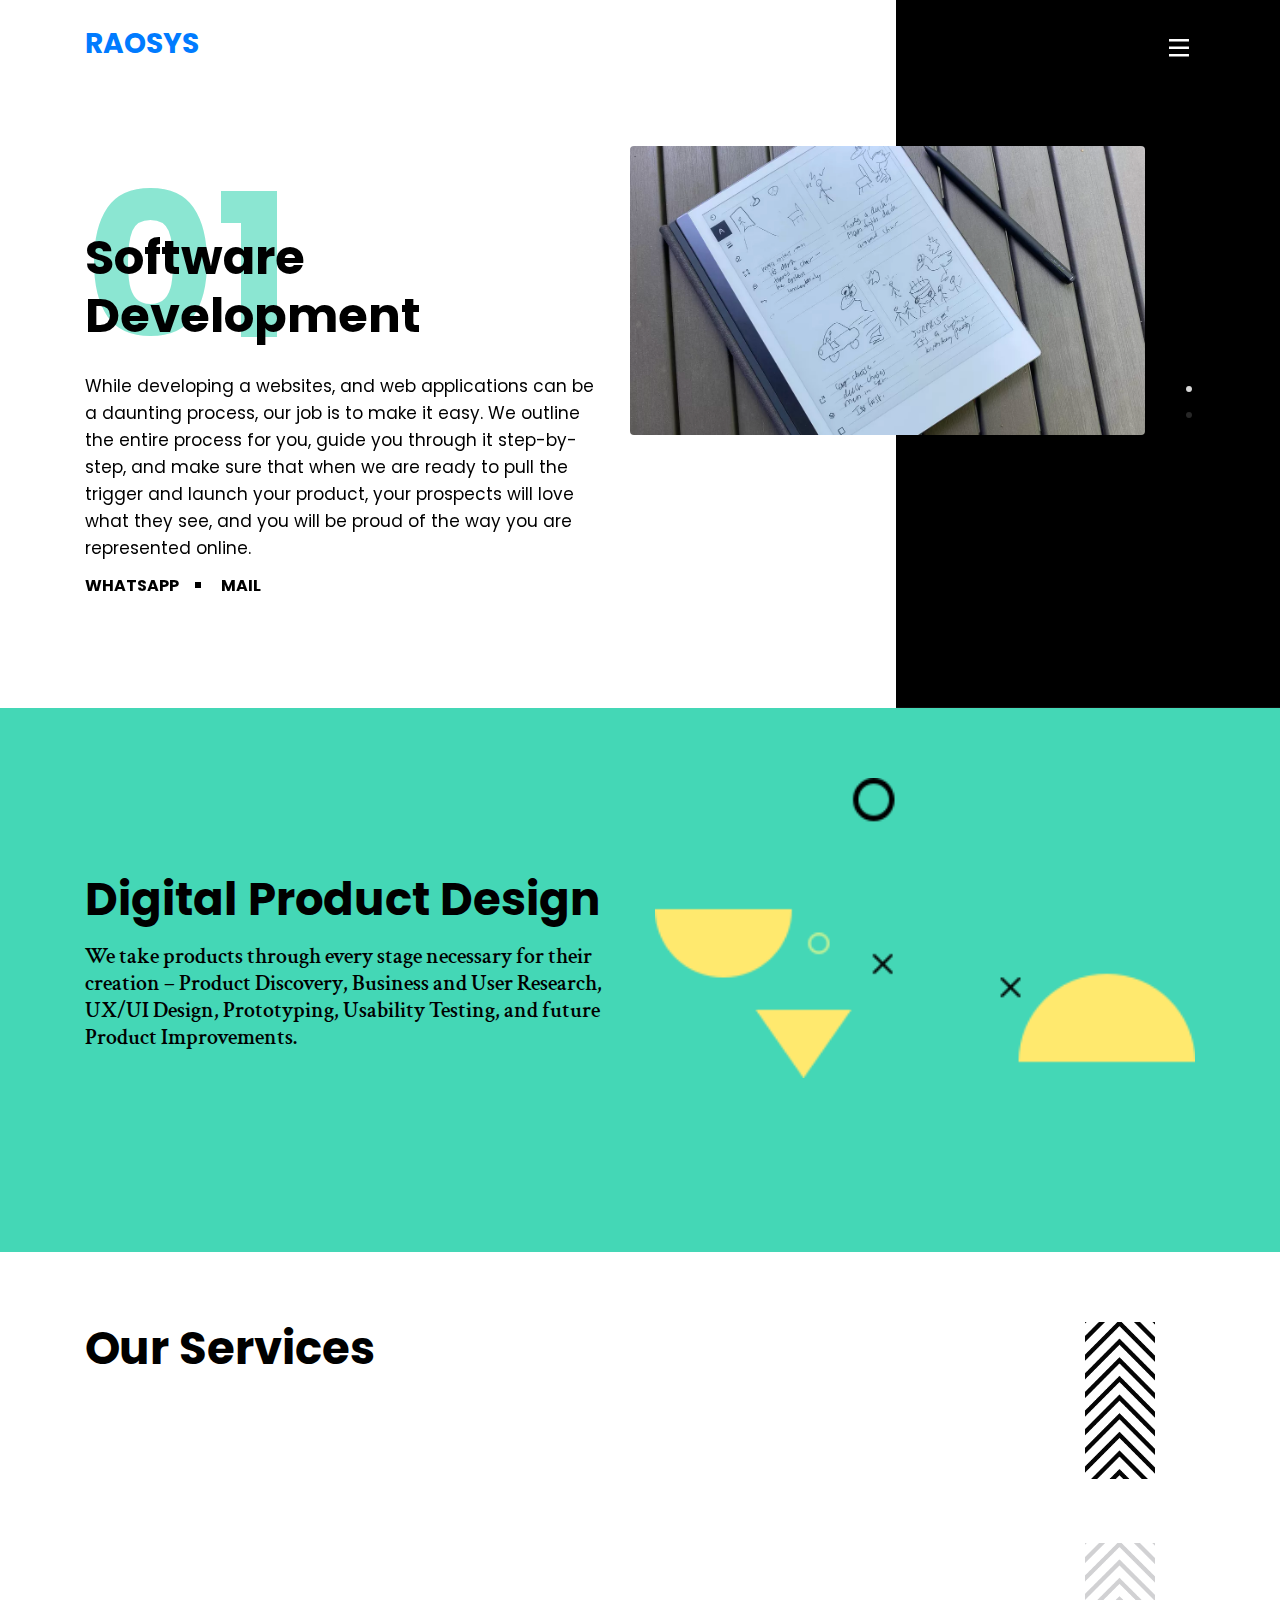
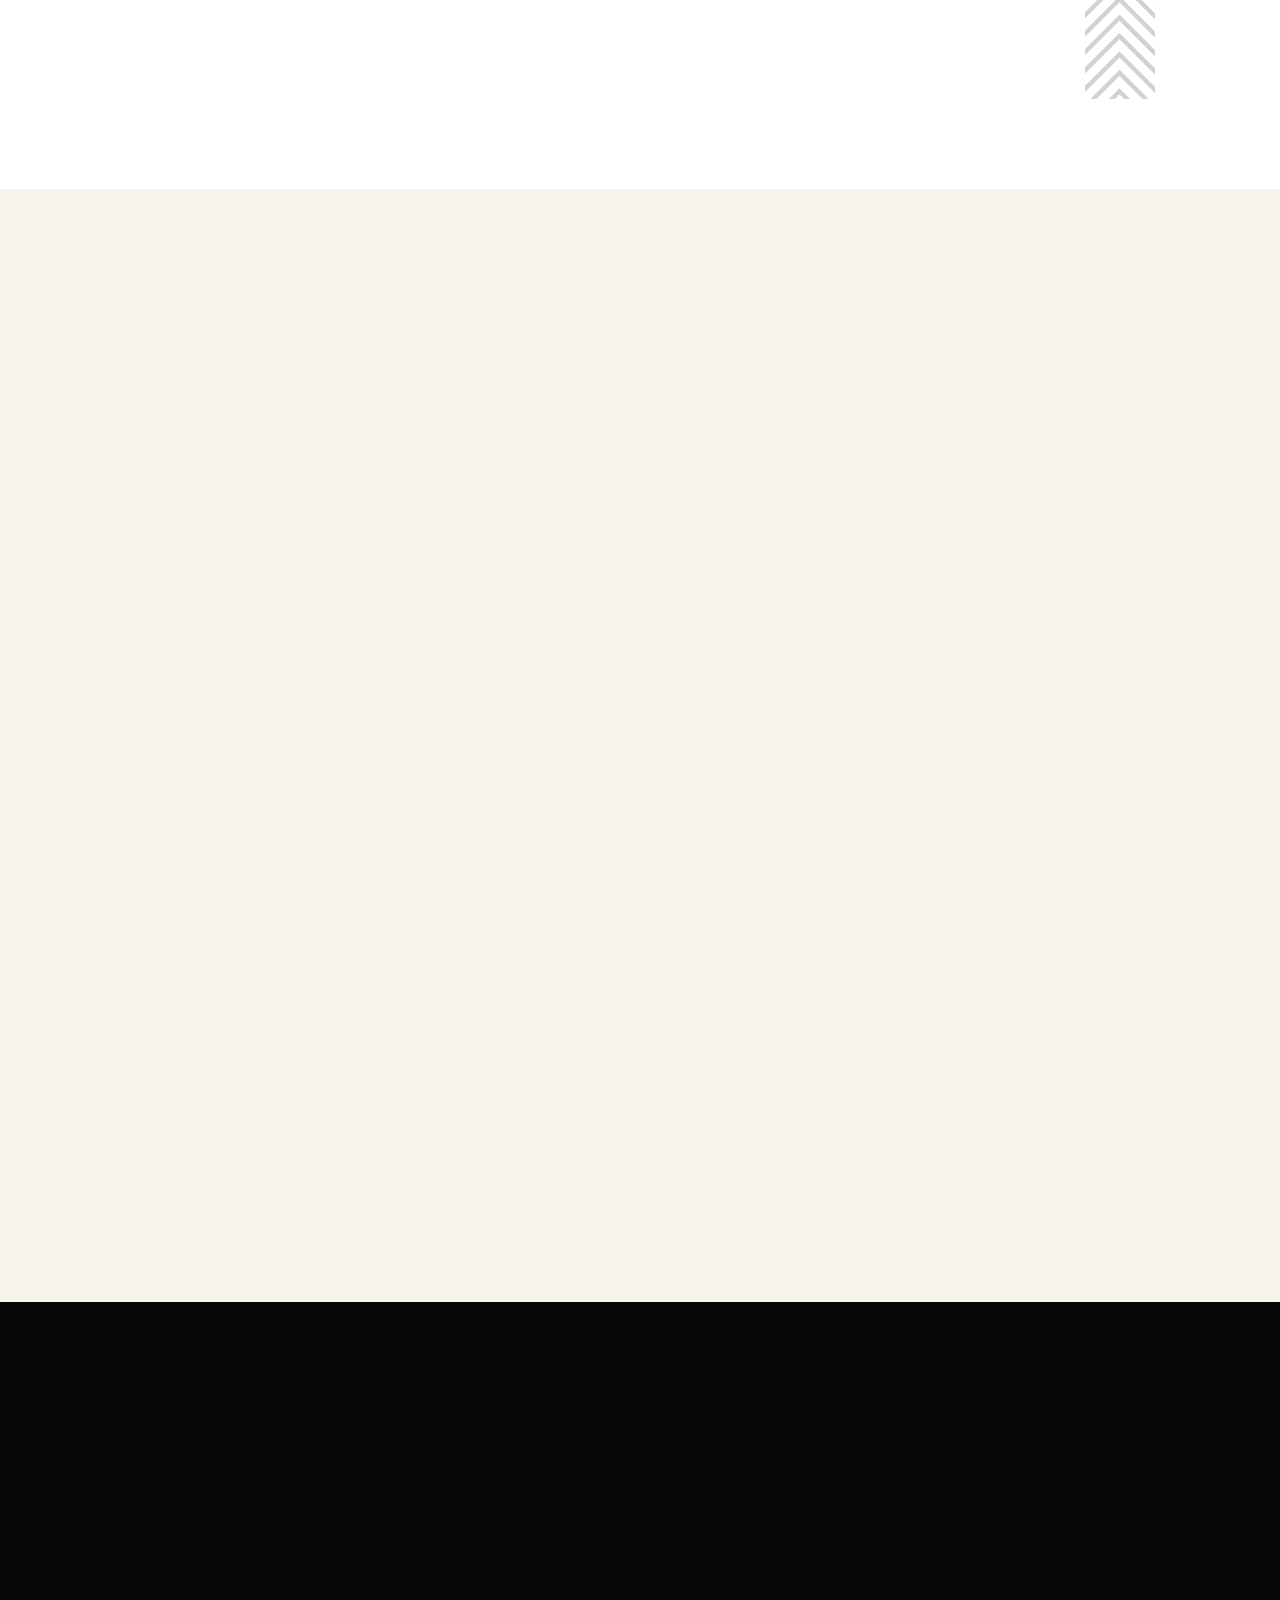
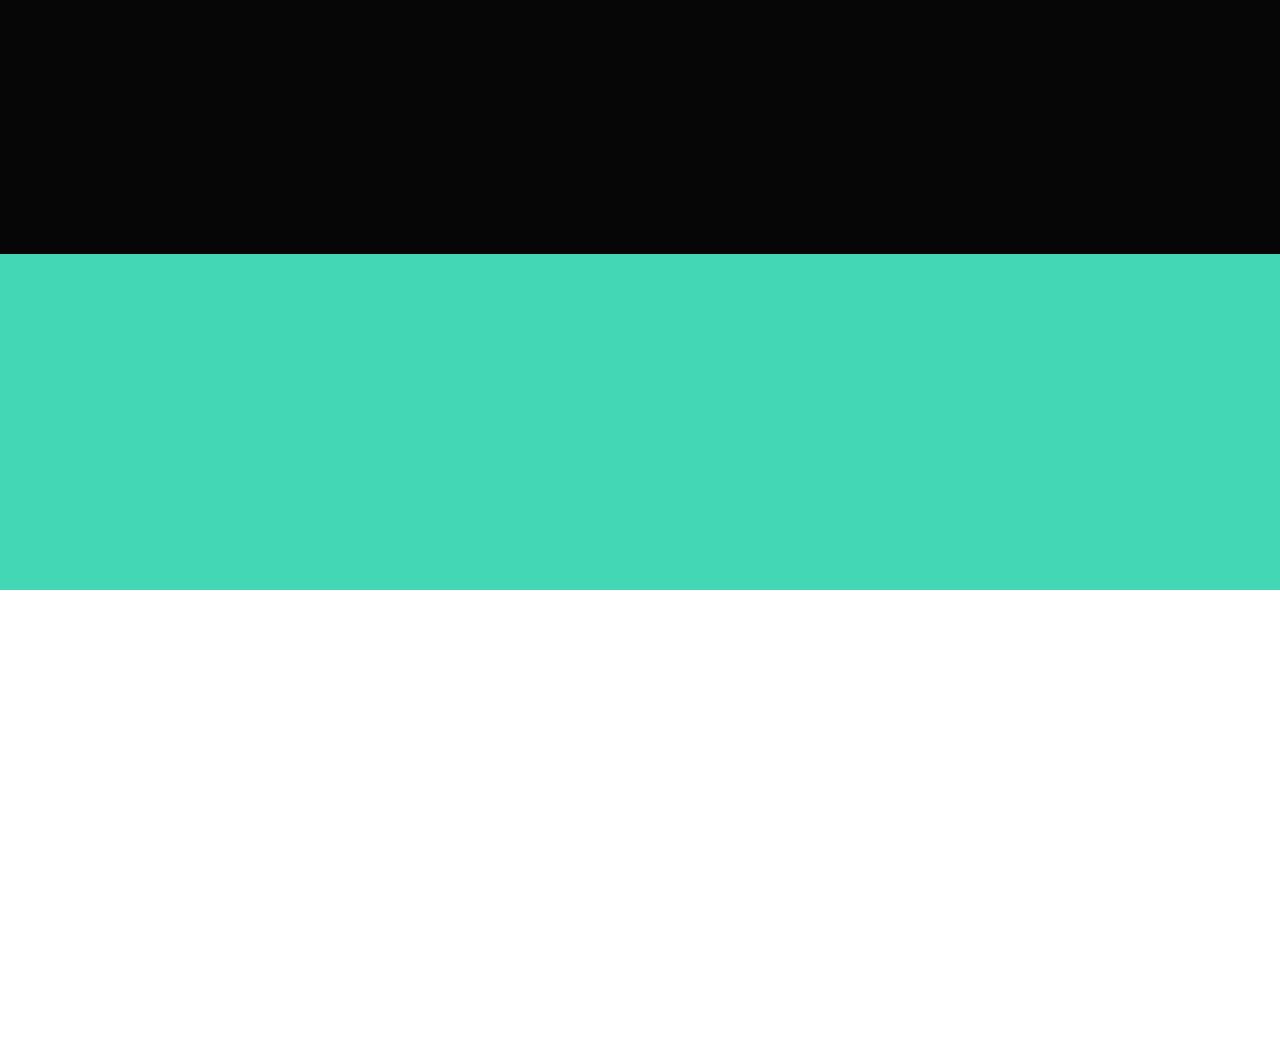
==== index.html @ 059d32a1 "Updated Index.html" ====
<!DOCTYPE html>
<html lang="en">

<head>
    <meta charset="UTF-8">
    <meta name="viewport" content="width=device-width, initial-scale=1.0">
    <meta http-equiv="X-UA-Compatible" content="ie=edge">
    <meta name="description"
        content="RAOSYS is software deelopment firm in Kakamega Kenya dealing with websites, Erps, Networking and more. We develop softwares from ideas to proof" />
    <title>RAOSYS</title>
    <link rel="stylesheet" href="assets/vendors/animate.css/animate.min.css">
    <link rel="stylesheet" href="assets/css/style.css">
    <script src="assets/vendors/jquery/jquery.min.js"></script>
    <script src="assets/js/loader.js"></script>
    <script>var LHC_API = LHC_API || {};
        LHC_API.args = { mode: 'popup', lhc_base_url: 'https://support.raosys.com/index.php/', wheight: 450, wwidth: 350, pheight: 520, pwidth: 500, domain: 'raosys.com', leaveamessage: true, check_messages: true };
        (function () {
            var _l = ''; var _m = document.getElementsByTagName('meta'); var _cl = ''; for (i = 0; i < _m.length; i++) { if (_m[i].getAttribute('http-equiv') == 'content-language') { _cl = _m[i].getAttribute('content'); } } if (document.documentElement.lang != '') _l = document.documentElement.lang; if (_cl != '' && _cl != _l) _l = _cl; if (_l == undefined || _l == '') { _l = ''; } else { _l = _l[0].toLowerCase() + _l[1].toLowerCase(); if ('eng' == _l) { _l = '' } else { LHC_API.args.lang = _l + '/'; } }
            var po = document.createElement('script'); po.type = 'text/javascript'; po.setAttribute('crossorigin', 'anonymous'); po.async = true;
            var date = new Date(); po.src = 'https://support.raosys.com/design/defaulttheme/js/widgetv2/index.js?' + ("" + date.getFullYear() + date.getMonth() + date.getDate());
            var s = document.getElementsByTagName('script')[0]; s.parentNode.insertBefore(po, s);
        })();
    </script>


    <!-- Global site tag (gtag.js) - Google Analytics -->
    <script async src="https://www.googletagmanager.com/gtag/js?id=G-7LMJTZR91N"></script>
    <script>
        window.dataLayer = window.dataLayer || [];
        function gtag() { dataLayer.push(arguments); }
        gtag('js', new Date());

        gtag('config', 'G-7LMJTZR91N');
    </script>
</head>

<body>
    <div class="hiro-loader"></div>
    <header class="hiro-header home-header" id="top">
        <nav>
            <div class="container">
                <div class="hiro-nav">
                    <a href="index.html" class="nav-brand">
                        <h3>RAOSYS</h3>
                    </a>
                    <button class="hiro-nav-popup-toggle">
                        <svg width="20px" height="18px" viewBox="0 0 20 18" version="1.1"
                            xmlns="http://www.w3.org/2000/svg" xmlns:xlink="http://www.w3.org/1999/xlink">
                            <g id="Hiro" stroke="none" stroke-width="1" fill="none" fill-rule="evenodd">
                                <g id="hiro-agency" transform="translate(-964.000000, -37.000000)" fill="#FFFFFF">
                                    <g id="Menu" transform="translate(964.000000, 37.000000)">
                                        <g id="menu">
                                            <rect id="Rectangle" fill-rule="nonzero" x="-8.05281767e-14" y="7.50795322"
                                                width="19.9609942" height="2.4951462"></rect>
                                            <rect id="Rectangle" fill-rule="nonzero" x="-8.05281767e-14" y="14.9964327"
                                                width="19.9609942" height="2.4951462"></rect>
                                            <rect id="Rectangle" fill-rule="nonzero" x="-8.05281767e-14"
                                                y="0.0194736842" width="19.9609942" height="2.4951462"></rect>
                                        </g>
                                    </g>
                                </g>
                            </g>
                        </svg>
                    </button>
                </div>
            </div>
        </nav>
        <div class="container wow fadeInUp">
            <div id="hiroHeaderCarousel" class="hiro-header-carousel carousel slide" data-ride="carousel"
                data-interval="3500">
                <div class="carousel-inner" role="listbox">
                    <div class="carousel-item active">
                        <div class="row">
                            <div class="col-md-6">
                                <h1 class="carousel-item-title" data-animation="animated fadeInRight" data-number="01">
                                    <span>Software Development</span>
                                </h1>
                                <p class="carousel-item-description" data-animation="animated fadeInRight">
                                    While developing a websites, and web applications can be a daunting process, our job
                                    is to make it easy. We
                                    outline the entire process for you, guide you through it step-by-step, and make sure
                                    that when we are ready to pull the trigger and launch your product, your prospects
                                    will love what they see, and you will be proud of the way you are represented
                                    online.
                                </p>
                                <!-- <a href="#!" class="carousel-item-link link-hover-fx"
                                    data-animation="animated fadeInRight">READ MORE</a> -->
                                <ul class="carousel-item-social-links nav" data-animation="animated fadeInRight">
                                    <li>
                                        <a href="https://wa.link/cack65" target="_blank"
                                            class="link-hover-fx">WHATSAPP</a>
                                    </li>
                                    <li>
                                        <a href="mailto:enterprise.anyura@gmail.com" class="link-hover-fx">MAIL</a>
                                    </li>

                                </ul>
                            </div>
                            <div class="col-md-6">
                                <img src="/assets/images/avatar.jpg" alt="Remarkable Digital Products"
                                    class="img-fluid w-100 rounded" width="372px">
                            </div>
                        </div>
                    </div>
                    <div class="carousel-item">
                        <div class="row">
                            <div class="col-md-6">
                                <h1 class="carousel-item-title" data-animation="animated fadeInRight" data-number="02">
                                    <span>Internet Services</span>
                                </h1>
                                <p class="carousel-item-description" data-animation="animated fadeInRight">Get your
                                    business or home connected to the internet with blazing speeds. Talk to us today.
                                </p>
                                <p class="carousel-item-description" data-animation="animated fadeInRight">Covered Areas
                                    Include;
                                <ul>
                                    <li>
                                        Kakamega
                                    </li>
                                    <li>Busia</li>
                                    <li>Bungoma</li>
                                </ul>

                                </p>


                                <ul class="carousel-item-social-links nav" data-animation="animated fadeInRight">

                                    <li>
                                        <a href="https://twitter.com/wamae_arnold" class="link-hover-fx">TWITTER</a>
                                    </li>
                                    <li>
                                        <a href="https://www.linkedin.com/in/auditor-ragwira-0b5618121/"
                                            class="link-hover-fx">LINKEDIN</a>
                                    </li>
                                </ul>
                            </div>
                            <div class="col-md-6">
                                <img src="/assets/images/internet.jpg" alt="Get your business or Home connected Today"
                                    class="img-fluid w-100 rounded" width="372px">
                            </div>
                        </div>
                    </div>

                </div>
                <ol class="carousel-indicators">
                    <li data-target="#hiroHeaderCarousel" data-slide-to="0" class="active"></li>
                    <li data-target="#hiroHeaderCarousel" data-slide-to="1"></li>

                </ol>
            </div>
        </div>
    </header>
    <div class="hiro-nav-popup-modal">
        <div class="hiro-nav-popup-modal-content">
            <div class="container">
                <div class="row">
                    <div class="col-md-6 menu-wrapper">
                        <ul class="nav hiro-main-nav">
                            <li class="nav-item">
                                <a href="index.html" class="nav-link">Home</a>
                            </li>
                            <li class="nav-item">
                                <a href="#about" class="nav-link">About Us</a>
                            </li>
                            <li class="nav-item">
                                <a href="#services" class="nav-link">Services</a>
                            </li>
                            <li class="nav-item">
                                <a href="#works" class="nav-link">Projects</a>
                            </li>
                            <li class="nav-item">
                                <a href="contact.html" class="nav-link">Contact</a>
                            </li>
                        </ul>
                    </div>
                </div>
            </div>
        </div>
    </div>
    <section class="bg-primary hiro-section" id="about">
        <div class="container">
            <div class="row">
                <div class="col-md-6 d-flex flex-column justify-content-center wow fadeInUp">
                    <h2 class="section-title mb-3">Digital Product Design</h2>
                    <p class="section-text-ct">We take products through every stage necessary for their creation –
                        Product Discovery, Business and User Research, UX/UI Design, Prototyping, Usability Testing, and
                        future Product Improvements.</p>
                </div>
                <div class="col-md-6 wow fadeInUp">
                    <img src="assets/images/img_3.png" class="w-100 mb-5" alt="Digital Product Design">
                    <p class="section-text-light"></p>
                    <!-- <button class="hiro-btn-outline">VIEW MORE</button> -->
                </div>
            </div>
        </div>
    </section>
    <section class="hiro-section" id="services">
        <div class="container">
            <div class="service-section">
                <h2 class="section-title career-section-title">Our Services</h2>
                <div class="row">
                    <!-- <div class="col-md-4 mb-4 mb-md-0 wow fadeInUp">
                        <h6 class="service-category-title">Strategy</h6>
                        <ul class="service-list list-group list-group-flush">
                            <li class="list-group-item">UI & UX design</li>
                            <li class="list-group-item">Graphic Design & identity</li>
                            <li class="list-group-item">Video Production</li>
                            <li class="list-group-item">Market Analysis</li>
                            <li class="list-group-item">Deep Campaign Strategy</li>
                        </ul>
                    </div> -->
                    <div class="col-md-4 mb-4 mb-md-0 wow fadeInUp">
                        <h6 class="service-category-title">Development</h6>
                        <ul class="service-list list-group list-group-flush">
                            <li class="list-group-item">Web Development</li>
                            <li class="list-group-item">Web Design</li>
                            <li class="list-group-item">Mockup</li>
                            <li class="list-group-item">Mobile Development</li>
                            <li class="list-group-item">SEO optimization</li>
                            <li class="list-group-item">Digital Marketing</li>
                        </ul>
                    </div>
                    <div class="col-md-4 mb-4 mb-md-0 wow fadeInUp">
                        <h6 class="service-category-title">Internet Services</h6>
                        <ul class="service-list list-group list-group-flush">
                            <li class="list-group-item">Internet Connection</li>
                            <li class="list-group-item">Hosting</li>
                            <li class="list-group-item">Installations</li>
                            <li class="list-group-item">Consoltation</li>
                        </ul>
                    </div>
                </div>
            </div>
        </div>
    </section>
    <section class="projects-section hiro-section" id="works">
        <div class="container">
            <div class="row">
                <div class="col-md-6 wow fadeInUp">
                    <div class="project-card wow fadeInUp">
                        <img src="assets/images/elearner.png" alt="Project" class="project-thumbnail">
                        <h6 class="project-title">RAOSYS SCHOOL PORTAL</h6>
                        <p class="Project-category">CBC oriented school portal </p>
                    </div>
                    <div class="project-card wow fadeInUp">
                        <img src="assets/images/hotel.png" alt="Project" class="project-thumbnail">
                        <h6 class="project-title">RAOSYS HOTEL ERP</h6>
                        <p class="Project-category">Management app for hotels </p>
                    </div>
                </div>
                <div class="col-md-6 project-column-indented">
                    <div class="project-card wow fadeInUp">
                        <img src="assets/images/shop.png" alt="Project" class="project-thumbnail">
                        <h6 class="project-title">RAOSYS SCHOOL SHOPPING MALL</h6>
                        <p class="Project-category">Ecommerce platform </p>
                    </div>
                    <div class="project-card wow fadeInUp">
                        <img src="assets/images/pos.png" alt="Project" class="project-thumbnail">
                        <h6 class="project-title">RAOSYS POINT OF SALE</h6>
                        <p class="Project-category">Complete point of sale built on vue and a powerful laravel backend
                        </p>
                        <p>To Explore Project Use Credential Username<kbd>admin@admin.com</kbd> and Password: <kbd>password</kbd></p>
                        <a href="http://raosys-hotel.herokuapp.com/" target="_blank">Explore Project</a>
                    </div>
                </div>
            </div>
        </div>
    </section>
    <section class="team-section hiro-section">
        <div class="container">
            <div class="row">
                <div class="col-md-5 wow fadeInUp">
                    <h2 class="section-title">Meet <br> The Team</h2>
                    <p class="section-text-light">A smart and hardworking team. Consisting of a web developer, mobile
                        developer and ambitions enterprenuers</p>
                    <div>
                        <a class="carousel-control-prev" href="#hiroTeamCarousel" role="button" data-slide="prev">
                            <img src="assets/images/arrow_left.png" alt="left arrow" width="20px">
                            <span class="sr-only">Previous</span>
                        </a>
                        <a class="carousel-control-next" href="#hiroTeamCarousel" role="button" data-slide="next">
                            <img src="assets/images/Arrow_right.png" alt="right arrow" width="20px">
                            <span class="sr-only">Next</span>
                        </a>
                    </div>
                </div>
                <div class="col-md-7 wow fadeInRight">
                    <div id="hiroTeamCarousel" class="hiro-team-carousel carousel slide" data-ride="carousel">
                        <div class="carousel-inner" role="listbox">
                            <div class="carousel-item active">
                                <div class="row">
                                    <div class="col-sm-6">
                                        <div class="team-card" data-animation="animated flipInY">
                                            <img src="assets/images/wamae.jpeg" alt="Arnold Wamae"
                                                class="team-member-thumbnail">
                                            <div class="team-member-details">
                                                <h6 class="team-member-name">Arnold Wamae</h6>
                                                <p class="team-member-title">Director</p>
                                            </div>
                                        </div>
                                    </div>
                                    <div class="col-sm-6">
                                        <div class="team-card featured" data-animation="animated flipInY">
                                            <img src="https://media-exp1.licdn.com/dms/image/C4E03AQHecjEFtlN2rg/profile-displayphoto-shrink_200_200/0/1574997257013?e=1643241600&v=beta&t=BHcOtfmFuDG_uRdJQiqeIwlm83C-VuJZioR0BE-DnSs" alt="Auditor"
                                                class="team-member-thumbnail">
                                            <div class="team-member-details">
                                                <h6 class="team-member-name">Auditor Ragwira</h6>
                                                <p class="team-member-title">Director</p>
                                            </div>
                                        </div>
                                    </div>
                                </div>
                            </div>
                        </div>
                    </div>
                </div>
            </div>
        </div>
    </section>
    <section class="career-section hiro-section bg-primary">
        <div class="container">
            <div class="row">
                <div class="col-md-6">
                    <h2 class="section-title wow fadeInLeft">
                        Career <br> Work with us
                    </h2>
                </div>
                <div class="col-md-6 wow fadeInRight">
                    <p class="section-text-ct mb-5">Our work transforms how customers experience your business –
                        creating distinction, shifting perceptions and driving growth.</p>
                    <a href="https://support.raosys.com" target="_blank" class="btn hiro-btn-outline">Talk To
                        Us</a>
                </div>
            </div>
        </div>
    </section>
    <section class="contact-section hiro-section">
        <div class="container wow fadeInUp">
            <h6 class="font-weight-semibold mb-4 mb-md-0">At RAOSYS, it’s always storytelling time. Swing by & share
                yours.</h6>
            <h2 class="section-title">Let’s talk</h2>
            <div class="contact-address">
                <div class="row">
                    <div class="col-md-5">
                        <p class="font-weight-medium"> Kakamega, <br> Hotel Illusion First Floor</p>
                    </div>
                    <div class="col-md-5 mb-4 mb-md-0">
                        <p class="font-weight-medium">KE: +254 567 637 0000 <br> info@raosys.com</p>
                        <ul class="nav contact-social-links">
                            <li class="nav-item">
                                <a href="https://support.raosys.com" target="_blank" class="nav-link">
                                    <img src="assets/images/twitter@1x.svg" alt="twitter">
                                </a>
                            </li>
                            <li class="nav-item">
                                <a href="#!" class="nav-link">
                                    <img src="assets/images/twitter@1x.svg" alt="twitter">
                                </a>
                            </li>
                            <li class="nav-item">
                                <a href="#!" class="nav-link">
                                    <img src="assets/images/linkedin@1x.svg" alt="linkedin">
                                </a>
                            </li>
                            <li class="nav-item">
                                <a href="#!" class="nav-link">
                                    <img src="assets/images/facebook@1x.svg" alt="facebook">
                                </a>
                            </li>
                        </ul>
                    </div>
                    <div class="col-md-2 d-flex align-items-end">
                        <a href="#top" class="go-top-btn">
                            <img src="assets/images/arrow_up@1x.svg" alt="arrow up">
                            <span class="sr-only">Go to top</span>
                        </a>
                    </div>
                </div>
            </div>
        </div>
    </section>
    <footer class="hiro-footer wow fadeInUp">
        <div class="container d-flex flex-wrap justify-content-lg-between align-items-center">
            <p class="mb-0 footer-text">© <a href="https://www.bootstrapdash.com" target="_blank"
                    rel="noopener noreferrer" class="text-reset">RAOSYS</a> 2020. All rights reserved.</p>
            <nav class="footer-nav nav">
                <a href="#!" class="nav-link">Terms and Conditions</a>
                <a href="#!" class="nav-link">Privacy Policy</a>
                <a href="#!" class="nav-link">Cookie Policy</a>
            </nav>
        </div>
    </footer>

    <script src="assets/vendors/wowjs/wow.min.js"></script>
    <script src="assets/vendors/popper.js/popper.min.js"></script>
    <script src="assets/vendors/bootstrap/dist/js/bootstrap.min.js"></script>
    <script src="assets/js/main.js"></script>
    <script>
        new WOW().init();
    </script>
</body>

</html>
---- assets/css/style.css ----
@import url("https://fonts.googleapis.com/css?family=Crimson+Text:600|Poppins:300,400,500,600,700&display=swap");
/*!
 * Bootstrap v4.4.1 (https://getbootstrap.com/)
 * Copyright 2011-2019 The Bootstrap Authors
 * Copyright 2011-2019 Twitter, Inc.
 * Licensed under MIT (https://github.com/twbs/bootstrap/blob/master/LICENSE)
 */
:root {
  --blue: #007bff;
  --indigo: #6610f2;
  --purple: #6f42c1;
  --pink: #e83e8c;
  --red: #dc3545;
  --orange: #fd7e14;
  --yellow: #ffc107;
  --green: #28a745;
  --teal: #20c997;
  --cyan: #17a2b8;
  --white: #fff;
  --gray: #6c757d;
  --gray-dark: #343a40;
  --primary: #44d7b6;
  --secondary: #6c757d;
  --success: #28a745;
  --info: #17a2b8;
  --warning: #ffc107;
  --danger: #dc3545;
  --light: #f8f9fa;
  --dark: #343a40;
  --breakpoint-xs: 0;
  --breakpoint-sm: 576px;
  --breakpoint-md: 768px;
  --breakpoint-lg: 992px;
  --breakpoint-xl: 1200px;
  --font-family-sans-serif: -apple-system, BlinkMacSystemFont, "Segoe UI", Roboto, "Helvetica Neue", Arial, "Noto Sans", sans-serif, "Apple Color Emoji", "Segoe UI Emoji", "Segoe UI Symbol", "Noto Color Emoji";
  --font-family-monospace: SFMono-Regular, Menlo, Monaco, Consolas, "Liberation Mono", "Courier New", monospace; }

*,
*::before,
*::after {
  box-sizing: border-box; }

html {
  font-family: sans-serif;
  line-height: 1.15;
  -webkit-text-size-adjust: 100%;
  -webkit-tap-highlight-color: rgba(0, 0, 0, 0); }

article, aside, figcaption, figure, footer, header, hgroup, main, nav, section {
  display: block; }

body {
  margin: 0;
  font-family: "Poppins", sans-serif;
  font-size: 1rem;
  font-weight: 400;
  line-height: 1.5;
  color: #000000;
  text-align: left;
  background-color: #ffffff; }

[tabindex="-1"]:focus:not(:focus-visible) {
  outline: 0 !important; }

hr {
  box-sizing: content-box;
  height: 0;
  overflow: visible; }

h1, h2, h3, h4, h5, h6 {
  margin-top: 0;
  margin-bottom: 0.5rem; }

p {
  margin-top: 0;
  margin-bottom: 1rem; }

abbr[title],
abbr[data-original-title] {
  text-decoration: underline;
  -webkit-text-decoration: underline dotted;
          text-decoration: underline dotted;
  cursor: help;
  border-bottom: 0;
  -webkit-text-decoration-skip-ink: none;
          text-decoration-skip-ink: none; }

address {
  margin-bottom: 1rem;
  font-style: normal;
  line-height: inherit; }

ol,
ul,
dl {
  margin-top: 0;
  margin-bottom: 1rem; }

ol ol,
ul ul,
ol ul,
ul ol {
  margin-bottom: 0; }

dt {
  font-weight: 700; }

dd {
  margin-bottom: .5rem;
  margin-left: 0; }

blockquote {
  margin: 0 0 1rem; }

b,
strong {
  font-weight: bolder; }

small {
  font-size: 80%; }

sub,
sup {
  position: relative;
  font-size: 75%;
  line-height: 0;
  vertical-align: baseline; }

sub {
  bottom: -.25em; }

sup {
  top: -.5em; }

a {
  color: #007bff;
  text-decoration: none;
  background-color: transparent; }
  a:hover {
    color: #0056b3;
    text-decoration: underline; }

a:not([href]) {
  color: inherit;
  text-decoration: none; }
  a:not([href]):hover {
    color: inherit;
    text-decoration: none; }

pre,
code,
kbd,
samp {
  font-family: SFMono-Regular, Menlo, Monaco, Consolas, "Liberation Mono", "Courier New", monospace;
  font-size: 1em; }

pre {
  margin-top: 0;
  margin-bottom: 1rem;
  overflow: auto; }

figure {
  margin: 0 0 1rem; }

img {
  vertical-align: middle;
  border-style: none; }

svg {
  overflow: hidden;
  vertical-align: middle; }

table {
  border-collapse: collapse; }

caption {
  padding-top: 0.75rem;
  padding-bottom: 0.75rem;
  color: #6c757d;
  text-align: left;
  caption-side: bottom; }

th {
  text-align: inherit; }

label {
  display: inline-block;
  margin-bottom: 0.5rem; }

button {
  border-radius: 0; }

button:focus {
  outline: 1px dotted;
  outline: 5px auto -webkit-focus-ring-color; }

input,
button,
select,
optgroup,
textarea {
  margin: 0;
  font-family: inherit;
  font-size: inherit;
  line-height: inherit; }

button,
input {
  overflow: visible; }

button,
select {
  text-transform: none; }

select {
  word-wrap: normal; }

button,
[type="button"],
[type="reset"],
[type="submit"] {
  -webkit-appearance: button; }

button:not(:disabled),
[type="button"]:not(:disabled),
[type="reset"]:not(:disabled),
[type="submit"]:not(:disabled) {
  cursor: pointer; }

button::-moz-focus-inner,
[type="button"]::-moz-focus-inner,
[type="reset"]::-moz-focus-inner,
[type="submit"]::-moz-focus-inner {
  padding: 0;
  border-style: none; }

input[type="radio"],
input[type="checkbox"] {
  box-sizing: border-box;
  padding: 0; }

input[type="date"],
input[type="time"],
input[type="datetime-local"],
input[type="month"] {
  -webkit-appearance: listbox; }

textarea {
  overflow: auto;
  resize: vertical; }

fieldset {
  min-width: 0;
  padding: 0;
  margin: 0;
  border: 0; }

legend {
  display: block;
  width: 100%;
  max-width: 100%;
  padding: 0;
  margin-bottom: .5rem;
  font-size: 1.5rem;
  line-height: inherit;
  color: inherit;
  white-space: normal; }

progress {
  vertical-align: baseline; }

[type="number"]::-webkit-inner-spin-button,
[type="number"]::-webkit-outer-spin-button {
  height: auto; }

[type="search"] {
  outline-offset: -2px;
  -webkit-appearance: none; }

[type="search"]::-webkit-search-decoration {
  -webkit-appearance: none; }

::-webkit-file-upload-button {
  font: inherit;
  -webkit-appearance: button; }

output {
  display: inline-block; }

summary {
  display: list-item;
  cursor: pointer; }

template {
  display: none; }

[hidden] {
  display: none !important; }

h1, h2, h3, h4, h5, h6,
.h1, .h2, .h3, .h4, .h5, .h6 {
  margin-bottom: 0.5rem;
  font-weight: 700;
  line-height: 1.2; }

h1, .h1 {
  font-size: 2.5rem; }

h2, .h2 {
  font-size: 2rem; }

h3, .h3 {
  font-size: 1.75rem; }

h4, .h4 {
  font-size: 1.5rem; }

h5, .h5 {
  font-size: 1.25rem; }

h6, .h6 {
  font-size: 1rem; }

.lead {
  font-size: 1.25rem;
  font-weight: 300; }

.display-1 {
  font-size: 6rem;
  font-weight: 300;
  line-height: 1.2; }

.display-2 {
  font-size: 5.5rem;
  font-weight: 300;
  line-height: 1.2; }

.display-3 {
  font-size: 4.5rem;
  font-weight: 300;
  line-height: 1.2; }

.display-4 {
  font-size: 3.5rem;
  font-weight: 300;
  line-height: 1.2; }

hr {
  margin-top: 1rem;
  margin-bottom: 1rem;
  border: 0;
  border-top: 1px solid rgba(0, 0, 0, 0.1); }

small,
.small {
  font-size: 80%;
  font-weight: 400; }

mark,
.mark {
  padding: 0.2em;
  background-color: #fcf8e3; }

.list-unstyled {
  padding-left: 0;
  list-style: none; }

.list-inline {
  padding-left: 0;
  list-style: none; }

.list-inline-item {
  display: inline-block; }
  .list-inline-item:not(:last-child) {
    margin-right: 0.5rem; }

.initialism {
  font-size: 90%;
  text-transform: uppercase; }

.blockquote {
  margin-bottom: 1rem;
  font-size: 1.25rem; }

.blockquote-footer {
  display: block;
  font-size: 80%;
  color: #6c757d; }
  .blockquote-footer::before {
    content: "\2014\00A0"; }

.img-fluid {
  max-width: 100%;
  height: auto; }

.img-thumbnail {
  padding: 0.25rem;
  background-color: #fff;
  border: 1px solid #dee2e6;
  border-radius: 0.25rem;
  max-width: 100%;
  height: auto; }

.figure {
  display: inline-block; }

.figure-img {
  margin-bottom: 0.5rem;
  line-height: 1; }

.figure-caption {
  font-size: 90%;
  color: #6c757d; }

code {
  font-size: 87.5%;
  color: #e83e8c;
  word-wrap: break-word; }
  a > code {
    color: inherit; }

kbd {
  padding: 0.2rem 0.4rem;
  font-size: 87.5%;
  color: #fff;
  background-color: #212529;
  border-radius: 0.2rem; }
  kbd kbd {
    padding: 0;
    font-size: 100%;
    font-weight: 700; }

pre {
  display: block;
  font-size: 87.5%;
  color: #212529; }
  pre code {
    font-size: inherit;
    color: inherit;
    word-break: normal; }

.pre-scrollable {
  max-height: 340px;
  overflow-y: scroll; }

.container {
  width: 100%;
  padding-right: 15px;
  padding-left: 15px;
  margin-right: auto;
  margin-left: auto; }
  @media (min-width: 576px) {
    .container {
      max-width: 540px; } }
  @media (min-width: 768px) {
    .container {
      max-width: 720px; } }
  @media (min-width: 992px) {
    .container {
      max-width: 960px; } }
  @media (min-width: 1200px) {
    .container {
      max-width: 1140px; } }

.container-fluid, .container-sm, .container-md, .container-lg, .container-xl {
  width: 100%;
  padding-right: 15px;
  padding-left: 15px;
  margin-right: auto;
  margin-left: auto; }

@media (min-width: 576px) {
  .container, .container-sm {
    max-width: 540px; } }

@media (min-width: 768px) {
  .container, .container-sm, .container-md {
    max-width: 720px; } }

@media (min-width: 992px) {
  .container, .container-sm, .container-md, .container-lg {
    max-width: 960px; } }

@media (min-width: 1200px) {
  .container, .container-sm, .container-md, .container-lg, .container-xl {
    max-width: 1140px; } }

.row {
  display: flex;
  flex-wrap: wrap;
  margin-right: -15px;
  margin-left: -15px; }

.no-gutters {
  margin-right: 0;
  margin-left: 0; }
  .no-gutters > .col,
  .no-gutters > [class*="col-"] {
    padding-right: 0;
    padding-left: 0; }

.col-1, .col-2, .col-3, .col-4, .col-5, .col-6, .col-7, .col-8, .col-9, .col-10, .col-11, .col-12, .col,
.col-auto, .col-sm-1, .col-sm-2, .col-sm-3, .col-sm-4, .col-sm-5, .col-sm-6, .col-sm-7, .col-sm-8, .col-sm-9, .col-sm-10, .col-sm-11, .col-sm-12, .col-sm,
.col-sm-auto, .col-md-1, .col-md-2, .col-md-3, .col-md-4, .col-md-5, .col-md-6, .col-md-7, .col-md-8, .col-md-9, .col-md-10, .col-md-11, .col-md-12, .col-md,
.col-md-auto, .col-lg-1, .col-lg-2, .col-lg-3, .col-lg-4, .col-lg-5, .col-lg-6, .col-lg-7, .col-lg-8, .col-lg-9, .col-lg-10, .col-lg-11, .col-lg-12, .col-lg,
.col-lg-auto, .col-xl-1, .col-xl-2, .col-xl-3, .col-xl-4, .col-xl-5, .col-xl-6, .col-xl-7, .col-xl-8, .col-xl-9, .col-xl-10, .col-xl-11, .col-xl-12, .col-xl,
.col-xl-auto {
  position: relative;
  width: 100%;
  padding-right: 15px;
  padding-left: 15px; }

.col {
  flex-basis: 0;
  flex-grow: 1;
  max-width: 100%; }

.row-cols-1 > * {
  flex: 0 0 100%;
  max-width: 100%; }

.row-cols-2 > * {
  flex: 0 0 50%;
  max-width: 50%; }

.row-cols-3 > * {
  flex: 0 0 33.33333%;
  max-width: 33.33333%; }

.row-cols-4 > * {
  flex: 0 0 25%;
  max-width: 25%; }

.row-cols-5 > * {
  flex: 0 0 20%;
  max-width: 20%; }

.row-cols-6 > * {
  flex: 0 0 16.66667%;
  max-width: 16.66667%; }

.col-auto {
  flex: 0 0 auto;
  width: auto;
  max-width: 100%; }

.col-1 {
  flex: 0 0 8.33333%;
  max-width: 8.33333%; }

.col-2 {
  flex: 0 0 16.66667%;
  max-width: 16.66667%; }

.col-3 {
  flex: 0 0 25%;
  max-width: 25%; }

.col-4 {
  flex: 0 0 33.33333%;
  max-width: 33.33333%; }

.col-5 {
  flex: 0 0 41.66667%;
  max-width: 41.66667%; }

.col-6 {
  flex: 0 0 50%;
  max-width: 50%; }

.col-7 {
  flex: 0 0 58.33333%;
  max-width: 58.33333%; }

.col-8 {
  flex: 0 0 66.66667%;
  max-width: 66.66667%; }

.col-9 {
  flex: 0 0 75%;
  max-width: 75%; }

.col-10 {
  flex: 0 0 83.33333%;
  max-width: 83.33333%; }

.col-11 {
  flex: 0 0 91.66667%;
  max-width: 91.66667%; }

.col-12 {
  flex: 0 0 100%;
  max-width: 100%; }

.order-first {
  order: -1; }

.order-last {
  order: 13; }

.order-0 {
  order: 0; }

.order-1 {
  order: 1; }

.order-2 {
  order: 2; }

.order-3 {
  order: 3; }

.order-4 {
  order: 4; }

.order-5 {
  order: 5; }

.order-6 {
  order: 6; }

.order-7 {
  order: 7; }

.order-8 {
  order: 8; }

.order-9 {
  order: 9; }

.order-10 {
  order: 10; }

.order-11 {
  order: 11; }

.order-12 {
  order: 12; }

.offset-1 {
  margin-left: 8.33333%; }

.offset-2 {
  margin-left: 16.66667%; }

.offset-3 {
  margin-left: 25%; }

.offset-4 {
  margin-left: 33.33333%; }

.offset-5 {
  margin-left: 41.66667%; }

.offset-6 {
  margin-left: 50%; }

.offset-7 {
  margin-left: 58.33333%; }

.offset-8 {
  margin-left: 66.66667%; }

.offset-9 {
  margin-left: 75%; }

.offset-10 {
  margin-left: 83.33333%; }

.offset-11 {
  margin-left: 91.66667%; }

@media (min-width: 576px) {
  .col-sm {
    flex-basis: 0;
    flex-grow: 1;
    max-width: 100%; }
  .row-cols-sm-1 > * {
    flex: 0 0 100%;
    max-width: 100%; }
  .row-cols-sm-2 > * {
    flex: 0 0 50%;
    max-width: 50%; }
  .row-cols-sm-3 > * {
    flex: 0 0 33.33333%;
    max-width: 33.33333%; }
  .row-cols-sm-4 > * {
    flex: 0 0 25%;
    max-width: 25%; }
  .row-cols-sm-5 > * {
    flex: 0 0 20%;
    max-width: 20%; }
  .row-cols-sm-6 > * {
    flex: 0 0 16.66667%;
    max-width: 16.66667%; }
  .col-sm-auto {
    flex: 0 0 auto;
    width: auto;
    max-width: 100%; }
  .col-sm-1 {
    flex: 0 0 8.33333%;
    max-width: 8.33333%; }
  .col-sm-2 {
    flex: 0 0 16.66667%;
    max-width: 16.66667%; }
  .col-sm-3 {
    flex: 0 0 25%;
    max-width: 25%; }
  .col-sm-4 {
    flex: 0 0 33.33333%;
    max-width: 33.33333%; }
  .col-sm-5 {
    flex: 0 0 41.66667%;
    max-width: 41.66667%; }
  .col-sm-6 {
    flex: 0 0 50%;
    max-width: 50%; }
  .col-sm-7 {
    flex: 0 0 58.33333%;
    max-width: 58.33333%; }
  .col-sm-8 {
    flex: 0 0 66.66667%;
    max-width: 66.66667%; }
  .col-sm-9 {
    flex: 0 0 75%;
    max-width: 75%; }
  .col-sm-10 {
    flex: 0 0 83.33333%;
    max-width: 83.33333%; }
  .col-sm-11 {
    flex: 0 0 91.66667%;
    max-width: 91.66667%; }
  .col-sm-12 {
    flex: 0 0 100%;
    max-width: 100%; }
  .order-sm-first {
    order: -1; }
  .order-sm-last {
    order: 13; }
  .order-sm-0 {
    order: 0; }
  .order-sm-1 {
    order: 1; }
  .order-sm-2 {
    order: 2; }
  .order-sm-3 {
    order: 3; }
  .order-sm-4 {
    order: 4; }
  .order-sm-5 {
    order: 5; }
  .order-sm-6 {
    order: 6; }
  .order-sm-7 {
    order: 7; }
  .order-sm-8 {
    order: 8; }
  .order-sm-9 {
    order: 9; }
  .order-sm-10 {
    order: 10; }
  .order-sm-11 {
    order: 11; }
  .order-sm-12 {
    order: 12; }
  .offset-sm-0 {
    margin-left: 0; }
  .offset-sm-1 {
    margin-left: 8.33333%; }
  .offset-sm-2 {
    margin-left: 16.66667%; }
  .offset-sm-3 {
    margin-left: 25%; }
  .offset-sm-4 {
    margin-left: 33.33333%; }
  .offset-sm-5 {
    margin-left: 41.66667%; }
  .offset-sm-6 {
    margin-left: 50%; }
  .offset-sm-7 {
    margin-left: 58.33333%; }
  .offset-sm-8 {
    margin-left: 66.66667%; }
  .offset-sm-9 {
    margin-left: 75%; }
  .offset-sm-10 {
    margin-left: 83.33333%; }
  .offset-sm-11 {
    margin-left: 91.66667%; } }

@media (min-width: 768px) {
  .col-md {
    flex-basis: 0;
    flex-grow: 1;
    max-width: 100%; }
  .row-cols-md-1 > * {
    flex: 0 0 100%;
    max-width: 100%; }
  .row-cols-md-2 > * {
    flex: 0 0 50%;
    max-width: 50%; }
  .row-cols-md-3 > * {
    flex: 0 0 33.33333%;
    max-width: 33.33333%; }
  .row-cols-md-4 > * {
    flex: 0 0 25%;
    max-width: 25%; }
  .row-cols-md-5 > * {
    flex: 0 0 20%;
    max-width: 20%; }
  .row-cols-md-6 > * {
    flex: 0 0 16.66667%;
    max-width: 16.66667%; }
  .col-md-auto {
    flex: 0 0 auto;
    width: auto;
    max-width: 100%; }
  .col-md-1 {
    flex: 0 0 8.33333%;
    max-width: 8.33333%; }
  .col-md-2 {
    flex: 0 0 16.66667%;
    max-width: 16.66667%; }
  .col-md-3 {
    flex: 0 0 25%;
    max-width: 25%; }
  .col-md-4 {
    flex: 0 0 33.33333%;
    max-width: 33.33333%; }
  .col-md-5 {
    flex: 0 0 41.66667%;
    max-width: 41.66667%; }
  .col-md-6 {
    flex: 0 0 50%;
    max-width: 50%; }
  .col-md-7 {
    flex: 0 0 58.33333%;
    max-width: 58.33333%; }
  .col-md-8 {
    flex: 0 0 66.66667%;
    max-width: 66.66667%; }
  .col-md-9 {
    flex: 0 0 75%;
    max-width: 75%; }
  .col-md-10 {
    flex: 0 0 83.33333%;
    max-width: 83.33333%; }
  .col-md-11 {
    flex: 0 0 91.66667%;
    max-width: 91.66667%; }
  .col-md-12 {
    flex: 0 0 100%;
    max-width: 100%; }
  .order-md-first {
    order: -1; }
  .order-md-last {
    order: 13; }
  .order-md-0 {
    order: 0; }
  .order-md-1 {
    order: 1; }
  .order-md-2 {
    order: 2; }
  .order-md-3 {
    order: 3; }
  .order-md-4 {
    order: 4; }
  .order-md-5 {
    order: 5; }
  .order-md-6 {
    order: 6; }
  .order-md-7 {
    order: 7; }
  .order-md-8 {
    order: 8; }
  .order-md-9 {
    order: 9; }
  .order-md-10 {
    order: 10; }
  .order-md-11 {
    order: 11; }
  .order-md-12 {
    order: 12; }
  .offset-md-0 {
    margin-left: 0; }
  .offset-md-1 {
    margin-left: 8.33333%; }
  .offset-md-2 {
    margin-left: 16.66667%; }
  .offset-md-3 {
    margin-left: 25%; }
  .offset-md-4 {
    margin-left: 33.33333%; }
  .offset-md-5 {
    margin-left: 41.66667%; }
  .offset-md-6 {
    margin-left: 50%; }
  .offset-md-7 {
    margin-left: 58.33333%; }
  .offset-md-8 {
    margin-left: 66.66667%; }
  .offset-md-9 {
    margin-left: 75%; }
  .offset-md-10 {
    margin-left: 83.33333%; }
  .offset-md-11 {
    margin-left: 91.66667%; } }

@media (min-width: 992px) {
  .col-lg {
    flex-basis: 0;
    flex-grow: 1;
    max-width: 100%; }
  .row-cols-lg-1 > * {
    flex: 0 0 100%;
    max-width: 100%; }
  .row-cols-lg-2 > * {
    flex: 0 0 50%;
    max-width: 50%; }
  .row-cols-lg-3 > * {
    flex: 0 0 33.33333%;
    max-width: 33.33333%; }
  .row-cols-lg-4 > * {
    flex: 0 0 25%;
    max-width: 25%; }
  .row-cols-lg-5 > * {
    flex: 0 0 20%;
    max-width: 20%; }
  .row-cols-lg-6 > * {
    flex: 0 0 16.66667%;
    max-width: 16.66667%; }
  .col-lg-auto {
    flex: 0 0 auto;
    width: auto;
    max-width: 100%; }
  .col-lg-1 {
    flex: 0 0 8.33333%;
    max-width: 8.33333%; }
  .col-lg-2 {
    flex: 0 0 16.66667%;
    max-width: 16.66667%; }
  .col-lg-3 {
    flex: 0 0 25%;
    max-width: 25%; }
  .col-lg-4 {
    flex: 0 0 33.33333%;
    max-width: 33.33333%; }
  .col-lg-5 {
    flex: 0 0 41.66667%;
    max-width: 41.66667%; }
  .col-lg-6 {
    flex: 0 0 50%;
    max-width: 50%; }
  .col-lg-7 {
    flex: 0 0 58.33333%;
    max-width: 58.33333%; }
  .col-lg-8 {
    flex: 0 0 66.66667%;
    max-width: 66.66667%; }
  .col-lg-9 {
    flex: 0 0 75%;
    max-width: 75%; }
  .col-lg-10 {
    flex: 0 0 83.33333%;
    max-width: 83.33333%; }
  .col-lg-11 {
    flex: 0 0 91.66667%;
    max-width: 91.66667%; }
  .col-lg-12 {
    flex: 0 0 100%;
    max-width: 100%; }
  .order-lg-first {
    order: -1; }
  .order-lg-last {
    order: 13; }
  .order-lg-0 {
    order: 0; }
  .order-lg-1 {
    order: 1; }
  .order-lg-2 {
    order: 2; }
  .order-lg-3 {
    order: 3; }
  .order-lg-4 {
    order: 4; }
  .order-lg-5 {
    order: 5; }
  .order-lg-6 {
    order: 6; }
  .order-lg-7 {
    order: 7; }
  .order-lg-8 {
    order: 8; }
  .order-lg-9 {
    order: 9; }
  .order-lg-10 {
    order: 10; }
  .order-lg-11 {
    order: 11; }
  .order-lg-12 {
    order: 12; }
  .offset-lg-0 {
    margin-left: 0; }
  .offset-lg-1 {
    margin-left: 8.33333%; }
  .offset-lg-2 {
    margin-left: 16.66667%; }
  .offset-lg-3 {
    margin-left: 25%; }
  .offset-lg-4 {
    margin-left: 33.33333%; }
  .offset-lg-5 {
    margin-left: 41.66667%; }
  .offset-lg-6 {
    margin-left: 50%; }
  .offset-lg-7 {
    margin-left: 58.33333%; }
  .offset-lg-8 {
    margin-left: 66.66667%; }
  .offset-lg-9 {
    margin-left: 75%; }
  .offset-lg-10 {
    margin-left: 83.33333%; }
  .offset-lg-11 {
    margin-left: 91.66667%; } }

@media (min-width: 1200px) {
  .col-xl {
    flex-basis: 0;
    flex-grow: 1;
    max-width: 100%; }
  .row-cols-xl-1 > * {
    flex: 0 0 100%;
    max-width: 100%; }
  .row-cols-xl-2 > * {
    flex: 0 0 50%;
    max-width: 50%; }
  .row-cols-xl-3 > * {
    flex: 0 0 33.33333%;
    max-width: 33.33333%; }
  .row-cols-xl-4 > * {
    flex: 0 0 25%;
    max-width: 25%; }
  .row-cols-xl-5 > * {
    flex: 0 0 20%;
    max-width: 20%; }
  .row-cols-xl-6 > * {
    flex: 0 0 16.66667%;
    max-width: 16.66667%; }
  .col-xl-auto {
    flex: 0 0 auto;
    width: auto;
    max-width: 100%; }
  .col-xl-1 {
    flex: 0 0 8.33333%;
    max-width: 8.33333%; }
  .col-xl-2 {
    flex: 0 0 16.66667%;
    max-width: 16.66667%; }
  .col-xl-3 {
    flex: 0 0 25%;
    max-width: 25%; }
  .col-xl-4 {
    flex: 0 0 33.33333%;
    max-width: 33.33333%; }
  .col-xl-5 {
    flex: 0 0 41.66667%;
    max-width: 41.66667%; }
  .col-xl-6 {
    flex: 0 0 50%;
    max-width: 50%; }
  .col-xl-7 {
    flex: 0 0 58.33333%;
    max-width: 58.33333%; }
  .col-xl-8 {
    flex: 0 0 66.66667%;
    max-width: 66.66667%; }
  .col-xl-9 {
    flex: 0 0 75%;
    max-width: 75%; }
  .col-xl-10 {
    flex: 0 0 83.33333%;
    max-width: 83.33333%; }
  .col-xl-11 {
    flex: 0 0 91.66667%;
    max-width: 91.66667%; }
  .col-xl-12 {
    flex: 0 0 100%;
    max-width: 100%; }
  .order-xl-first {
    order: -1; }
  .order-xl-last {
    order: 13; }
  .order-xl-0 {
    order: 0; }
  .order-xl-1 {
    order: 1; }
  .order-xl-2 {
    order: 2; }
  .order-xl-3 {
    order: 3; }
  .order-xl-4 {
    order: 4; }
  .order-xl-5 {
    order: 5; }
  .order-xl-6 {
    order: 6; }
  .order-xl-7 {
    order: 7; }
  .order-xl-8 {
    order: 8; }
  .order-xl-9 {
    order: 9; }
  .order-xl-10 {
    order: 10; }
  .order-xl-11 {
    order: 11; }
  .order-xl-12 {
    order: 12; }
  .offset-xl-0 {
    margin-left: 0; }
  .offset-xl-1 {
    margin-left: 8.33333%; }
  .offset-xl-2 {
    margin-left: 16.66667%; }
  .offset-xl-3 {
    margin-left: 25%; }
  .offset-xl-4 {
    margin-left: 33.33333%; }
  .offset-xl-5 {
    margin-left: 41.66667%; }
  .offset-xl-6 {
    margin-left: 50%; }
  .offset-xl-7 {
    margin-left: 58.33333%; }
  .offset-xl-8 {
    margin-left: 66.66667%; }
  .offset-xl-9 {
    margin-left: 75%; }
  .offset-xl-10 {
    margin-left: 83.33333%; }
  .offset-xl-11 {
    margin-left: 91.66667%; } }

.table {
  width: 100%;
  margin-bottom: 1rem;
  color: #212529; }
  .table th,
  .table td {
    padding: 0.75rem;
    vertical-align: top;
    border-top: 1px solid #dee2e6; }
  .table thead th {
    vertical-align: bottom;
    border-bottom: 2px solid #dee2e6; }
  .table tbody + tbody {
    border-top: 2px solid #dee2e6; }

.table-sm th,
.table-sm td {
  padding: 0.3rem; }

.table-bordered {
  border: 1px solid #dee2e6; }
  .table-bordered th,
  .table-bordered td {
    border: 1px solid #dee2e6; }
  .table-bordered thead th,
  .table-bordered thead td {
    border-bottom-width: 2px; }

.table-borderless th,
.table-borderless td,
.table-borderless thead th,
.table-borderless tbody + tbody {
  border: 0; }

.table-striped tbody tr:nth-of-type(odd) {
  background-color: rgba(0, 0, 0, 0.05); }

.table-hover tbody tr:hover {
  color: #212529;
  background-color: rgba(0, 0, 0, 0.075); }

.table-primary,
.table-primary > th,
.table-primary > td {
  background-color: #cbf4eb; }

.table-primary th,
.table-primary td,
.table-primary thead th,
.table-primary tbody + tbody {
  border-color: #9eead9; }

.table-hover .table-primary:hover {
  background-color: #b6f0e3; }
  .table-hover .table-primary:hover > td,
  .table-hover .table-primary:hover > th {
    background-color: #b6f0e3; }

.table-secondary,
.table-secondary > th,
.table-secondary > td {
  background-color: #d6d8db; }

.table-secondary th,
.table-secondary td,
.table-secondary thead th,
.table-secondary tbody + tbody {
  border-color: #b3b7bb; }

.table-hover .table-secondary:hover {
  background-color: #c8cbcf; }
  .table-hover .table-secondary:hover > td,
  .table-hover .table-secondary:hover > th {
    background-color: #c8cbcf; }

.table-success,
.table-success > th,
.table-success > td {
  background-color: #c3e6cb; }

.table-success th,
.table-success td,
.table-success thead th,
.table-success tbody + tbody {
  border-color: #8fd19e; }

.table-hover .table-success:hover {
  background-color: #b1dfbb; }
  .table-hover .table-success:hover > td,
  .table-hover .table-success:hover > th {
    background-color: #b1dfbb; }

.table-info,
.table-info > th,
.table-info > td {
  background-color: #bee5eb; }

.table-info th,
.table-info td,
.table-info thead th,
.table-info tbody + tbody {
  border-color: #86cfda; }

.table-hover .table-info:hover {
  background-color: #abdde5; }
  .table-hover .table-info:hover > td,
  .table-hover .table-info:hover > th {
    background-color: #abdde5; }

.table-warning,
.table-warning > th,
.table-warning > td {
  background-color: #ffeeba; }

.table-warning th,
.table-warning td,
.table-warning thead th,
.table-warning tbody + tbody {
  border-color: #ffdf7e; }

.table-hover .table-warning:hover {
  background-color: #ffe8a1; }
  .table-hover .table-warning:hover > td,
  .table-hover .table-warning:hover > th {
    background-color: #ffe8a1; }

.table-danger,
.table-danger > th,
.table-danger > td {
  background-color: #f5c6cb; }

.table-danger th,
.table-danger td,
.table-danger thead th,
.table-danger tbody + tbody {
  border-color: #ed969e; }

.table-hover .table-danger:hover {
  background-color: #f1b0b7; }
  .table-hover .table-danger:hover > td,
  .table-hover .table-danger:hover > th {
    background-color: #f1b0b7; }

.table-light,
.table-light > th,
.table-light > td {
  background-color: #fdfdfe; }

.table-light th,
.table-light td,
.table-light thead th,
.table-light tbody + tbody {
  border-color: #fbfcfc; }

.table-hover .table-light:hover {
  background-color: #ececf6; }
  .table-hover .table-light:hover > td,
  .table-hover .table-light:hover > th {
    background-color: #ececf6; }

.table-dark,
.table-dark > th,
.table-dark > td {
  background-color: #c6c8ca; }

.table-dark th,
.table-dark td,
.table-dark thead th,
.table-dark tbody + tbody {
  border-color: #95999c; }

.table-hover .table-dark:hover {
  background-color: #b9bbbe; }
  .table-hover .table-dark:hover > td,
  .table-hover .table-dark:hover > th {
    background-color: #b9bbbe; }

.table-active,
.table-active > th,
.table-active > td {
  background-color: rgba(0, 0, 0, 0.075); }

.table-hover .table-active:hover {
  background-color: rgba(0, 0, 0, 0.075); }
  .table-hover .table-active:hover > td,
  .table-hover .table-active:hover > th {
    background-color: rgba(0, 0, 0, 0.075); }

.table .thead-dark th {
  color: #fff;
  background-color: #343a40;
  border-color: #454d55; }

.table .thead-light th {
  color: #495057;
  background-color: #e9ecef;
  border-color: #dee2e6; }

.table-dark {
  color: #fff;
  background-color: #343a40; }
  .table-dark th,
  .table-dark td,
  .table-dark thead th {
    border-color: #454d55; }
  .table-dark.table-bordered {
    border: 0; }
  .table-dark.table-striped tbody tr:nth-of-type(odd) {
    background-color: rgba(255, 255, 255, 0.05); }
  .table-dark.table-hover tbody tr:hover {
    color: #fff;
    background-color: rgba(255, 255, 255, 0.075); }

@media (max-width: 575.98px) {
  .table-responsive-sm {
    display: block;
    width: 100%;
    overflow-x: auto;
    -webkit-overflow-scrolling: touch; }
    .table-responsive-sm > .table-bordered {
      border: 0; } }

@media (max-width: 767.98px) {
  .table-responsive-md {
    display: block;
    width: 100%;
    overflow-x: auto;
    -webkit-overflow-scrolling: touch; }
    .table-responsive-md > .table-bordered {
      border: 0; } }

@media (max-width: 991.98px) {
  .table-responsive-lg {
    display: block;
    width: 100%;
    overflow-x: auto;
    -webkit-overflow-scrolling: touch; }
    .table-responsive-lg > .table-bordered {
      border: 0; } }

@media (max-width: 1199.98px) {
  .table-responsive-xl {
    display: block;
    width: 100%;
    overflow-x: auto;
    -webkit-overflow-scrolling: touch; }
    .table-responsive-xl > .table-bordered {
      border: 0; } }

.table-responsive {
  display: block;
  width: 100%;
  overflow-x: auto;
  -webkit-overflow-scrolling: touch; }
  .table-responsive > .table-bordered {
    border: 0; }

.form-control {
  display: block;
  width: 100%;
  height: calc(1.5em + 0.75rem + 2px);
  padding: 0.375rem 0.75rem;
  font-size: 1rem;
  font-weight: 400;
  line-height: 1.5;
  color: #495057;
  background-color: #fff;
  background-clip: padding-box;
  border: 1px solid #ced4da;
  border-radius: 0.25rem;
  transition: border-color 0.15s ease-in-out, box-shadow 0.15s ease-in-out; }
  @media (prefers-reduced-motion: reduce) {
    .form-control {
      transition: none; } }
  .form-control::-ms-expand {
    background-color: transparent;
    border: 0; }
  .form-control:-moz-focusring {
    color: transparent;
    text-shadow: 0 0 0 #495057; }
  .form-control:focus {
    color: #495057;
    background-color: #fff;
    border-color: #80bdff;
    outline: 0;
    box-shadow: 0 0 0 0.2rem rgba(0, 123, 255, 0.25); }
  .form-control::-webkit-input-placeholder {
    color: #6c757d;
    opacity: 1; }
  .form-control::-moz-placeholder {
    color: #6c757d;
    opacity: 1; }
  .form-control:-ms-input-placeholder {
    color: #6c757d;
    opacity: 1; }
  .form-control::-ms-input-placeholder {
    color: #6c757d;
    opacity: 1; }
  .form-control::placeholder {
    color: #6c757d;
    opacity: 1; }
  .form-control:disabled, .form-control[readonly] {
    background-color: #e9ecef;
    opacity: 1; }

select.form-control:focus::-ms-value {
  color: #495057;
  background-color: #fff; }

.form-control-file,
.form-control-range {
  display: block;
  width: 100%; }

.col-form-label {
  padding-top: calc(0.375rem + 1px);
  padding-bottom: calc(0.375rem + 1px);
  margin-bottom: 0;
  font-size: inherit;
  line-height: 1.5; }

.col-form-label-lg {
  padding-top: calc(0.5rem + 1px);
  padding-bottom: calc(0.5rem + 1px);
  font-size: 1.25rem;
  line-height: 1.5; }

.col-form-label-sm {
  padding-top: calc(0.25rem + 1px);
  padding-bottom: calc(0.25rem + 1px);
  font-size: 0.875rem;
  line-height: 1.5; }

.form-control-plaintext {
  display: block;
  width: 100%;
  padding: 0.375rem 0;
  margin-bottom: 0;
  font-size: 1rem;
  line-height: 1.5;
  color: #212529;
  background-color: transparent;
  border: solid transparent;
  border-width: 1px 0; }
  .form-control-plaintext.form-control-sm, .form-control-plaintext.form-control-lg {
    padding-right: 0;
    padding-left: 0; }

.form-control-sm {
  height: calc(1.5em + 0.5rem + 2px);
  padding: 0.25rem 0.5rem;
  font-size: 0.875rem;
  line-height: 1.5;
  border-radius: 0.2rem; }

.form-control-lg {
  height: calc(1.5em + 1rem + 2px);
  padding: 0.5rem 1rem;
  font-size: 1.25rem;
  line-height: 1.5;
  border-radius: 0.3rem; }

select.form-control[size], select.form-control[multiple] {
  height: auto; }

textarea.form-control {
  height: auto; }

.form-group {
  margin-bottom: 1rem; }

.form-text {
  display: block;
  margin-top: 0.25rem; }

.form-row {
  display: flex;
  flex-wrap: wrap;
  margin-right: -5px;
  margin-left: -5px; }
  .form-row > .col,
  .form-row > [class*="col-"] {
    padding-right: 5px;
    padding-left: 5px; }

.form-check {
  position: relative;
  display: block;
  padding-left: 1.25rem; }

.form-check-input {
  position: absolute;
  margin-top: 0.3rem;
  margin-left: -1.25rem; }
  .form-check-input[disabled] ~ .form-check-label,
  .form-check-input:disabled ~ .form-check-label {
    color: #6c757d; }

.form-check-label {
  margin-bottom: 0; }

.form-check-inline {
  display: inline-flex;
  align-items: center;
  padding-left: 0;
  margin-right: 0.75rem; }
  .form-check-inline .form-check-input {
    position: static;
    margin-top: 0;
    margin-right: 0.3125rem;
    margin-left: 0; }

.valid-feedback {
  display: none;
  width: 100%;
  margin-top: 0.25rem;
  font-size: 80%;
  color: #28a745; }

.valid-tooltip {
  position: absolute;
  top: 100%;
  z-index: 5;
  display: none;
  max-width: 100%;
  padding: 0.25rem 0.5rem;
  margin-top: .1rem;
  font-size: 0.875rem;
  line-height: 1.5;
  color: #fff;
  background-color: rgba(40, 167, 69, 0.9);
  border-radius: 0.25rem; }

.was-validated :valid ~ .valid-feedback,
.was-validated :valid ~ .valid-tooltip,
.is-valid ~ .valid-feedback,
.is-valid ~ .valid-tooltip {
  display: block; }

.was-validated .form-control:valid, .form-control.is-valid {
  border-color: #28a745;
  padding-right: calc(1.5em + 0.75rem);
  background-image: url("data:image/svg+xml,%3csvg xmlns='http://www.w3.org/2000/svg' width='8' height='8' viewBox='0 0 8 8'%3e%3cpath fill='%2328a745' d='M2.3 6.73L.6 4.53c-.4-1.04.46-1.4 1.1-.8l1.1 1.4 3.4-3.8c.6-.63 1.6-.27 1.2.7l-4 4.6c-.43.5-.8.4-1.1.1z'/%3e%3c/svg%3e");
  background-repeat: no-repeat;
  background-position: right calc(0.375em + 0.1875rem) center;
  background-size: calc(0.75em + 0.375rem) calc(0.75em + 0.375rem); }
  .was-validated .form-control:valid:focus, .form-control.is-valid:focus {
    border-color: #28a745;
    box-shadow: 0 0 0 0.2rem rgba(40, 167, 69, 0.25); }

.was-validated textarea.form-control:valid, textarea.form-control.is-valid {
  padding-right: calc(1.5em + 0.75rem);
  background-position: top calc(0.375em + 0.1875rem) right calc(0.375em + 0.1875rem); }

.was-validated .custom-select:valid, .custom-select.is-valid {
  border-color: #28a745;
  padding-right: calc(0.75em + 2.3125rem);
  background: url("data:image/svg+xml,%3csvg xmlns='http://www.w3.org/2000/svg' width='4' height='5' viewBox='0 0 4 5'%3e%3cpath fill='%23343a40' d='M2 0L0 2h4zm0 5L0 3h4z'/%3e%3c/svg%3e") no-repeat right 0.75rem center/8px 10px, url("data:image/svg+xml,%3csvg xmlns='http://www.w3.org/2000/svg' width='8' height='8' viewBox='0 0 8 8'%3e%3cpath fill='%2328a745' d='M2.3 6.73L.6 4.53c-.4-1.04.46-1.4 1.1-.8l1.1 1.4 3.4-3.8c.6-.63 1.6-.27 1.2.7l-4 4.6c-.43.5-.8.4-1.1.1z'/%3e%3c/svg%3e") #fff no-repeat center right 1.75rem/calc(0.75em + 0.375rem) calc(0.75em + 0.375rem); }
  .was-validated .custom-select:valid:focus, .custom-select.is-valid:focus {
    border-color: #28a745;
    box-shadow: 0 0 0 0.2rem rgba(40, 167, 69, 0.25); }

.was-validated .form-check-input:valid ~ .form-check-label, .form-check-input.is-valid ~ .form-check-label {
  color: #28a745; }

.was-validated .form-check-input:valid ~ .valid-feedback,
.was-validated .form-check-input:valid ~ .valid-tooltip, .form-check-input.is-valid ~ .valid-feedback,
.form-check-input.is-valid ~ .valid-tooltip {
  display: block; }

.was-validated .custom-control-input:valid ~ .custom-control-label, .custom-control-input.is-valid ~ .custom-control-label {
  color: #28a745; }
  .was-validated .custom-control-input:valid ~ .custom-control-label::before, .custom-control-input.is-valid ~ .custom-control-label::before {
    border-color: #28a745; }

.was-validated .custom-control-input:valid:checked ~ .custom-control-label::before, .custom-control-input.is-valid:checked ~ .custom-control-label::before {
  border-color: #34ce57;
  background-color: #34ce57; }

.was-validated .custom-control-input:valid:focus ~ .custom-control-label::before, .custom-control-input.is-valid:focus ~ .custom-control-label::before {
  box-shadow: 0 0 0 0.2rem rgba(40, 167, 69, 0.25); }

.was-validated .custom-control-input:valid:focus:not(:checked) ~ .custom-control-label::before, .custom-control-input.is-valid:focus:not(:checked) ~ .custom-control-label::before {
  border-color: #28a745; }

.was-validated .custom-file-input:valid ~ .custom-file-label, .custom-file-input.is-valid ~ .custom-file-label {
  border-color: #28a745; }

.was-validated .custom-file-input:valid:focus ~ .custom-file-label, .custom-file-input.is-valid:focus ~ .custom-file-label {
  border-color: #28a745;
  box-shadow: 0 0 0 0.2rem rgba(40, 167, 69, 0.25); }

.invalid-feedback {
  display: none;
  width: 100%;
  margin-top: 0.25rem;
  font-size: 80%;
  color: #dc3545; }

.invalid-tooltip {
  position: absolute;
  top: 100%;
  z-index: 5;
  display: none;
  max-width: 100%;
  padding: 0.25rem 0.5rem;
  margin-top: .1rem;
  font-size: 0.875rem;
  line-height: 1.5;
  color: #fff;
  background-color: rgba(220, 53, 69, 0.9);
  border-radius: 0.25rem; }

.was-validated :invalid ~ .invalid-feedback,
.was-validated :invalid ~ .invalid-tooltip,
.is-invalid ~ .invalid-feedback,
.is-invalid ~ .invalid-tooltip {
  display: block; }

.was-validated .form-control:invalid, .form-control.is-invalid {
  border-color: #dc3545;
  padding-right: calc(1.5em + 0.75rem);
  background-image: url("data:image/svg+xml,%3csvg xmlns='http://www.w3.org/2000/svg' width='12' height='12' fill='none' stroke='%23dc3545' viewBox='0 0 12 12'%3e%3ccircle cx='6' cy='6' r='4.5'/%3e%3cpath stroke-linejoin='round' d='M5.8 3.6h.4L6 6.5z'/%3e%3ccircle cx='6' cy='8.2' r='.6' fill='%23dc3545' stroke='none'/%3e%3c/svg%3e");
  background-repeat: no-repeat;
  background-position: right calc(0.375em + 0.1875rem) center;
  background-size: calc(0.75em + 0.375rem) calc(0.75em + 0.375rem); }
  .was-validated .form-control:invalid:focus, .form-control.is-invalid:focus {
    border-color: #dc3545;
    box-shadow: 0 0 0 0.2rem rgba(220, 53, 69, 0.25); }

.was-validated textarea.form-control:invalid, textarea.form-control.is-invalid {
  padding-right: calc(1.5em + 0.75rem);
  background-position: top calc(0.375em + 0.1875rem) right calc(0.375em + 0.1875rem); }

.was-validated .custom-select:invalid, .custom-select.is-invalid {
  border-color: #dc3545;
  padding-right: calc(0.75em + 2.3125rem);
  background: url("data:image/svg+xml,%3csvg xmlns='http://www.w3.org/2000/svg' width='4' height='5' viewBox='0 0 4 5'%3e%3cpath fill='%23343a40' d='M2 0L0 2h4zm0 5L0 3h4z'/%3e%3c/svg%3e") no-repeat right 0.75rem center/8px 10px, url("data:image/svg+xml,%3csvg xmlns='http://www.w3.org/2000/svg' width='12' height='12' fill='none' stroke='%23dc3545' viewBox='0 0 12 12'%3e%3ccircle cx='6' cy='6' r='4.5'/%3e%3cpath stroke-linejoin='round' d='M5.8 3.6h.4L6 6.5z'/%3e%3ccircle cx='6' cy='8.2' r='.6' fill='%23dc3545' stroke='none'/%3e%3c/svg%3e") #fff no-repeat center right 1.75rem/calc(0.75em + 0.375rem) calc(0.75em + 0.375rem); }
  .was-validated .custom-select:invalid:focus, .custom-select.is-invalid:focus {
    border-color: #dc3545;
    box-shadow: 0 0 0 0.2rem rgba(220, 53, 69, 0.25); }

.was-validated .form-check-input:invalid ~ .form-check-label, .form-check-input.is-invalid ~ .form-check-label {
  color: #dc3545; }

.was-validated .form-check-input:invalid ~ .invalid-feedback,
.was-validated .form-check-input:invalid ~ .invalid-tooltip, .form-check-input.is-invalid ~ .invalid-feedback,
.form-check-input.is-invalid ~ .invalid-tooltip {
  display: block; }

.was-validated .custom-control-input:invalid ~ .custom-control-label, .custom-control-input.is-invalid ~ .custom-control-label {
  color: #dc3545; }
  .was-validated .custom-control-input:invalid ~ .custom-control-label::before, .custom-control-input.is-invalid ~ .custom-control-label::before {
    border-color: #dc3545; }

.was-validated .custom-control-input:invalid:checked ~ .custom-control-label::before, .custom-control-input.is-invalid:checked ~ .custom-control-label::before {
  border-color: #e4606d;
  background-color: #e4606d; }

.was-validated .custom-control-input:invalid:focus ~ .custom-control-label::before, .custom-control-input.is-invalid:focus ~ .custom-control-label::before {
  box-shadow: 0 0 0 0.2rem rgba(220, 53, 69, 0.25); }

.was-validated .custom-control-input:invalid:focus:not(:checked) ~ .custom-control-label::before, .custom-control-input.is-invalid:focus:not(:checked) ~ .custom-control-label::before {
  border-color: #dc3545; }

.was-validated .custom-file-input:invalid ~ .custom-file-label, .custom-file-input.is-invalid ~ .custom-file-label {
  border-color: #dc3545; }

.was-validated .custom-file-input:invalid:focus ~ .custom-file-label, .custom-file-input.is-invalid:focus ~ .custom-file-label {
  border-color: #dc3545;
  box-shadow: 0 0 0 0.2rem rgba(220, 53, 69, 0.25); }

.form-inline {
  display: flex;
  flex-flow: row wrap;
  align-items: center; }
  .form-inline .form-check {
    width: 100%; }
  @media (min-width: 576px) {
    .form-inline label {
      display: flex;
      align-items: center;
      justify-content: center;
      margin-bottom: 0; }
    .form-inline .form-group {
      display: flex;
      flex: 0 0 auto;
      flex-flow: row wrap;
      align-items: center;
      margin-bottom: 0; }
    .form-inline .form-control {
      display: inline-block;
      width: auto;
      vertical-align: middle; }
    .form-inline .form-control-plaintext {
      display: inline-block; }
    .form-inline .input-group,
    .form-inline .custom-select {
      width: auto; }
    .form-inline .form-check {
      display: flex;
      align-items: center;
      justify-content: center;
      width: auto;
      padding-left: 0; }
    .form-inline .form-check-input {
      position: relative;
      flex-shrink: 0;
      margin-top: 0;
      margin-right: 0.25rem;
      margin-left: 0; }
    .form-inline .custom-control {
      align-items: center;
      justify-content: center; }
    .form-inline .custom-control-label {
      margin-bottom: 0; } }

.btn, .hiro-btn-outline, .go-top-btn {
  display: inline-block;
  font-weight: 400;
  color: #000000;
  text-align: center;
  vertical-align: middle;
  cursor: pointer;
  -webkit-user-select: none;
     -moz-user-select: none;
      -ms-user-select: none;
          user-select: none;
  background-color: transparent;
  border: 1px solid transparent;
  padding: 0.375rem 0.75rem;
  font-size: 1rem;
  line-height: 1.5;
  border-radius: 0.25rem;
  transition: color 0.15s ease-in-out, background-color 0.15s ease-in-out, border-color 0.15s ease-in-out, box-shadow 0.15s ease-in-out; }
  @media (prefers-reduced-motion: reduce) {
    .btn, .hiro-btn-outline, .go-top-btn {
      transition: none; } }
  .btn:hover, .hiro-btn-outline:hover, .go-top-btn:hover {
    color: #000000;
    text-decoration: none; }
  .btn:focus, .hiro-btn-outline:focus, .go-top-btn:focus, .btn.focus, .focus.hiro-btn-outline, .focus.go-top-btn {
    outline: 0;
    box-shadow: 0 0 0 0.2rem rgba(0, 123, 255, 0.25); }
  .btn.disabled, .disabled.hiro-btn-outline, .disabled.go-top-btn, .btn:disabled, .hiro-btn-outline:disabled, .go-top-btn:disabled {
    opacity: 0.65; }

a.btn.disabled, a.disabled.hiro-btn-outline, a.disabled.go-top-btn,
fieldset:disabled a.btn,
fieldset:disabled a.hiro-btn-outline,
fieldset:disabled a.go-top-btn {
  pointer-events: none; }

.btn-primary {
  color: #212529;
  background-color: #44d7b6;
  border-color: #44d7b6; }
  .btn-primary:hover {
    color: #212529;
    background-color: #2bcaa6;
    border-color: #29bf9d; }
  .btn-primary:focus, .btn-primary.focus {
    color: #212529;
    background-color: #2bcaa6;
    border-color: #29bf9d;
    box-shadow: 0 0 0 0.2rem rgba(63, 188, 161, 0.5); }
  .btn-primary.disabled, .btn-primary:disabled {
    color: #212529;
    background-color: #44d7b6;
    border-color: #44d7b6; }
  .btn-primary:not(:disabled):not(.disabled):active, .btn-primary:not(:disabled):not(.disabled).active,
  .show > .btn-primary.dropdown-toggle {
    color: #fff;
    background-color: #29bf9d;
    border-color: #27b595; }
    .btn-primary:not(:disabled):not(.disabled):active:focus, .btn-primary:not(:disabled):not(.disabled).active:focus,
    .show > .btn-primary.dropdown-toggle:focus {
      box-shadow: 0 0 0 0.2rem rgba(63, 188, 161, 0.5); }

.btn-secondary {
  color: #fff;
  background-color: #6c757d;
  border-color: #6c757d; }
  .btn-secondary:hover {
    color: #fff;
    background-color: #5a6268;
    border-color: #545b62; }
  .btn-secondary:focus, .btn-secondary.focus {
    color: #fff;
    background-color: #5a6268;
    border-color: #545b62;
    box-shadow: 0 0 0 0.2rem rgba(130, 138, 145, 0.5); }
  .btn-secondary.disabled, .btn-secondary:disabled {
    color: #fff;
    background-color: #6c757d;
    border-color: #6c757d; }
  .btn-secondary:not(:disabled):not(.disabled):active, .btn-secondary:not(:disabled):not(.disabled).active,
  .show > .btn-secondary.dropdown-toggle {
    color: #fff;
    background-color: #545b62;
    border-color: #4e555b; }
    .btn-secondary:not(:disabled):not(.disabled):active:focus, .btn-secondary:not(:disabled):not(.disabled).active:focus,
    .show > .btn-secondary.dropdown-toggle:focus {
      box-shadow: 0 0 0 0.2rem rgba(130, 138, 145, 0.5); }

.btn-success {
  color: #fff;
  background-color: #28a745;
  border-color: #28a745; }
  .btn-success:hover {
    color: #fff;
    background-color: #218838;
    border-color: #1e7e34; }
  .btn-success:focus, .btn-success.focus {
    color: #fff;
    background-color: #218838;
    border-color: #1e7e34;
    box-shadow: 0 0 0 0.2rem rgba(72, 180, 97, 0.5); }
  .btn-success.disabled, .btn-success:disabled {
    color: #fff;
    background-color: #28a745;
    border-color: #28a745; }
  .btn-success:not(:disabled):not(.disabled):active, .btn-success:not(:disabled):not(.disabled).active,
  .show > .btn-success.dropdown-toggle {
    color: #fff;
    background-color: #1e7e34;
    border-color: #1c7430; }
    .btn-success:not(:disabled):not(.disabled):active:focus, .btn-success:not(:disabled):not(.disabled).active:focus,
    .show > .btn-success.dropdown-toggle:focus {
      box-shadow: 0 0 0 0.2rem rgba(72, 180, 97, 0.5); }

.btn-info {
  color: #fff;
  background-color: #17a2b8;
  border-color: #17a2b8; }
  .btn-info:hover {
    color: #fff;
    background-color: #138496;
    border-color: #117a8b; }
  .btn-info:focus, .btn-info.focus {
    color: #fff;
    background-color: #138496;
    border-color: #117a8b;
    box-shadow: 0 0 0 0.2rem rgba(58, 176, 195, 0.5); }
  .btn-info.disabled, .btn-info:disabled {
    color: #fff;
    background-color: #17a2b8;
    border-color: #17a2b8; }
  .btn-info:not(:disabled):not(.disabled):active, .btn-info:not(:disabled):not(.disabled).active,
  .show > .btn-info.dropdown-toggle {
    color: #fff;
    background-color: #117a8b;
    border-color: #10707f; }
    .btn-info:not(:disabled):not(.disabled):active:focus, .btn-info:not(:disabled):not(.disabled).active:focus,
    .show > .btn-info.dropdown-toggle:focus {
      box-shadow: 0 0 0 0.2rem rgba(58, 176, 195, 0.5); }

.btn-warning {
  color: #212529;
  background-color: #ffc107;
  border-color: #ffc107; }
  .btn-warning:hover {
    color: #212529;
    background-color: #e0a800;
    border-color: #d39e00; }
  .btn-warning:focus, .btn-warning.focus {
    color: #212529;
    background-color: #e0a800;
    border-color: #d39e00;
    box-shadow: 0 0 0 0.2rem rgba(222, 170, 12, 0.5); }
  .btn-warning.disabled, .btn-warning:disabled {
    color: #212529;
    background-color: #ffc107;
    border-color: #ffc107; }
  .btn-warning:not(:disabled):not(.disabled):active, .btn-warning:not(:disabled):not(.disabled).active,
  .show > .btn-warning.dropdown-toggle {
    color: #212529;
    background-color: #d39e00;
    border-color: #c69500; }
    .btn-warning:not(:disabled):not(.disabled):active:focus, .btn-warning:not(:disabled):not(.disabled).active:focus,
    .show > .btn-warning.dropdown-toggle:focus {
      box-shadow: 0 0 0 0.2rem rgba(222, 170, 12, 0.5); }

.btn-danger {
  color: #fff;
  background-color: #dc3545;
  border-color: #dc3545; }
  .btn-danger:hover {
    color: #fff;
    background-color: #c82333;
    border-color: #bd2130; }
  .btn-danger:focus, .btn-danger.focus {
    color: #fff;
    background-color: #c82333;
    border-color: #bd2130;
    box-shadow: 0 0 0 0.2rem rgba(225, 83, 97, 0.5); }
  .btn-danger.disabled, .btn-danger:disabled {
    color: #fff;
    background-color: #dc3545;
    border-color: #dc3545; }
  .btn-danger:not(:disabled):not(.disabled):active, .btn-danger:not(:disabled):not(.disabled).active,
  .show > .btn-danger.dropdown-toggle {
    color: #fff;
    background-color: #bd2130;
    border-color: #b21f2d; }
    .btn-danger:not(:disabled):not(.disabled):active:focus, .btn-danger:not(:disabled):not(.disabled).active:focus,
    .show > .btn-danger.dropdown-toggle:focus {
      box-shadow: 0 0 0 0.2rem rgba(225, 83, 97, 0.5); }

.btn-light {
  color: #212529;
  background-color: #f8f9fa;
  border-color: #f8f9fa; }
  .btn-light:hover {
    color: #212529;
    background-color: #e2e6ea;
    border-color: #dae0e5; }
  .btn-light:focus, .btn-light.focus {
    color: #212529;
    background-color: #e2e6ea;
    border-color: #dae0e5;
    box-shadow: 0 0 0 0.2rem rgba(216, 217, 219, 0.5); }
  .btn-light.disabled, .btn-light:disabled {
    color: #212529;
    background-color: #f8f9fa;
    border-color: #f8f9fa; }
  .btn-light:not(:disabled):not(.disabled):active, .btn-light:not(:disabled):not(.disabled).active,
  .show > .btn-light.dropdown-toggle {
    color: #212529;
    background-color: #dae0e5;
    border-color: #d3d9df; }
    .btn-light:not(:disabled):not(.disabled):active:focus, .btn-light:not(:disabled):not(.disabled).active:focus,
    .show > .btn-light.dropdown-toggle:focus {
      box-shadow: 0 0 0 0.2rem rgba(216, 217, 219, 0.5); }

.btn-dark {
  color: #fff;
  background-color: #343a40;
  border-color: #343a40; }
  .btn-dark:hover {
    color: #fff;
    background-color: #23272b;
    border-color: #1d2124; }
  .btn-dark:focus, .btn-dark.focus {
    color: #fff;
    background-color: #23272b;
    border-color: #1d2124;
    box-shadow: 0 0 0 0.2rem rgba(82, 88, 93, 0.5); }
  .btn-dark.disabled, .btn-dark:disabled {
    color: #fff;
    background-color: #343a40;
    border-color: #343a40; }
  .btn-dark:not(:disabled):not(.disabled):active, .btn-dark:not(:disabled):not(.disabled).active,
  .show > .btn-dark.dropdown-toggle {
    color: #fff;
    background-color: #1d2124;
    border-color: #171a1d; }
    .btn-dark:not(:disabled):not(.disabled):active:focus, .btn-dark:not(:disabled):not(.disabled).active:focus,
    .show > .btn-dark.dropdown-toggle:focus {
      box-shadow: 0 0 0 0.2rem rgba(82, 88, 93, 0.5); }

.btn-outline-primary {
  color: #44d7b6;
  border-color: #44d7b6; }
  .btn-outline-primary:hover {
    color: #212529;
    background-color: #44d7b6;
    border-color: #44d7b6; }
  .btn-outline-primary:focus, .btn-outline-primary.focus {
    box-shadow: 0 0 0 0.2rem rgba(68, 215, 182, 0.5); }
  .btn-outline-primary.disabled, .btn-outline-primary:disabled {
    color: #44d7b6;
    background-color: transparent; }
  .btn-outline-primary:not(:disabled):not(.disabled):active, .btn-outline-primary:not(:disabled):not(.disabled).active,
  .show > .btn-outline-primary.dropdown-toggle {
    color: #212529;
    background-color: #44d7b6;
    border-color: #44d7b6; }
    .btn-outline-primary:not(:disabled):not(.disabled):active:focus, .btn-outline-primary:not(:disabled):not(.disabled).active:focus,
    .show > .btn-outline-primary.dropdown-toggle:focus {
      box-shadow: 0 0 0 0.2rem rgba(68, 215, 182, 0.5); }

.btn-outline-secondary {
  color: #6c757d;
  border-color: #6c757d; }
  .btn-outline-secondary:hover {
    color: #fff;
    background-color: #6c757d;
    border-color: #6c757d; }
  .btn-outline-secondary:focus, .btn-outline-secondary.focus {
    box-shadow: 0 0 0 0.2rem rgba(108, 117, 125, 0.5); }
  .btn-outline-secondary.disabled, .btn-outline-secondary:disabled {
    color: #6c757d;
    background-color: transparent; }
  .btn-outline-secondary:not(:disabled):not(.disabled):active, .btn-outline-secondary:not(:disabled):not(.disabled).active,
  .show > .btn-outline-secondary.dropdown-toggle {
    color: #fff;
    background-color: #6c757d;
    border-color: #6c757d; }
    .btn-outline-secondary:not(:disabled):not(.disabled):active:focus, .btn-outline-secondary:not(:disabled):not(.disabled).active:focus,
    .show > .btn-outline-secondary.dropdown-toggle:focus {
      box-shadow: 0 0 0 0.2rem rgba(108, 117, 125, 0.5); }

.btn-outline-success {
  color: #28a745;
  border-color: #28a745; }
  .btn-outline-success:hover {
    color: #fff;
    background-color: #28a745;
    border-color: #28a745; }
  .btn-outline-success:focus, .btn-outline-success.focus {
    box-shadow: 0 0 0 0.2rem rgba(40, 167, 69, 0.5); }
  .btn-outline-success.disabled, .btn-outline-success:disabled {
    color: #28a745;
    background-color: transparent; }
  .btn-outline-success:not(:disabled):not(.disabled):active, .btn-outline-success:not(:disabled):not(.disabled).active,
  .show > .btn-outline-success.dropdown-toggle {
    color: #fff;
    background-color: #28a745;
    border-color: #28a745; }
    .btn-outline-success:not(:disabled):not(.disabled):active:focus, .btn-outline-success:not(:disabled):not(.disabled).active:focus,
    .show > .btn-outline-success.dropdown-toggle:focus {
      box-shadow: 0 0 0 0.2rem rgba(40, 167, 69, 0.5); }

.btn-outline-info {
  color: #17a2b8;
  border-color: #17a2b8; }
  .btn-outline-info:hover {
    color: #fff;
    background-color: #17a2b8;
    border-color: #17a2b8; }
  .btn-outline-info:focus, .btn-outline-info.focus {
    box-shadow: 0 0 0 0.2rem rgba(23, 162, 184, 0.5); }
  .btn-outline-info.disabled, .btn-outline-info:disabled {
    color: #17a2b8;
    background-color: transparent; }
  .btn-outline-info:not(:disabled):not(.disabled):active, .btn-outline-info:not(:disabled):not(.disabled).active,
  .show > .btn-outline-info.dropdown-toggle {
    color: #fff;
    background-color: #17a2b8;
    border-color: #17a2b8; }
    .btn-outline-info:not(:disabled):not(.disabled):active:focus, .btn-outline-info:not(:disabled):not(.disabled).active:focus,
    .show > .btn-outline-info.dropdown-toggle:focus {
      box-shadow: 0 0 0 0.2rem rgba(23, 162, 184, 0.5); }

.btn-outline-warning {
  color: #ffc107;
  border-color: #ffc107; }
  .btn-outline-warning:hover {
    color: #212529;
    background-color: #ffc107;
    border-color: #ffc107; }
  .btn-outline-warning:focus, .btn-outline-warning.focus {
    box-shadow: 0 0 0 0.2rem rgba(255, 193, 7, 0.5); }
  .btn-outline-warning.disabled, .btn-outline-warning:disabled {
    color: #ffc107;
    background-color: transparent; }
  .btn-outline-warning:not(:disabled):not(.disabled):active, .btn-outline-warning:not(:disabled):not(.disabled).active,
  .show > .btn-outline-warning.dropdown-toggle {
    color: #212529;
    background-color: #ffc107;
    border-color: #ffc107; }
    .btn-outline-warning:not(:disabled):not(.disabled):active:focus, .btn-outline-warning:not(:disabled):not(.disabled).active:focus,
    .show > .btn-outline-warning.dropdown-toggle:focus {
      box-shadow: 0 0 0 0.2rem rgba(255, 193, 7, 0.5); }

.btn-outline-danger {
  color: #dc3545;
  border-color: #dc3545; }
  .btn-outline-danger:hover {
    color: #fff;
    background-color: #dc3545;
    border-color: #dc3545; }
  .btn-outline-danger:focus, .btn-outline-danger.focus {
    box-shadow: 0 0 0 0.2rem rgba(220, 53, 69, 0.5); }
  .btn-outline-danger.disabled, .btn-outline-danger:disabled {
    color: #dc3545;
    background-color: transparent; }
  .btn-outline-danger:not(:disabled):not(.disabled):active, .btn-outline-danger:not(:disabled):not(.disabled).active,
  .show > .btn-outline-danger.dropdown-toggle {
    color: #fff;
    background-color: #dc3545;
    border-color: #dc3545; }
    .btn-outline-danger:not(:disabled):not(.disabled):active:focus, .btn-outline-danger:not(:disabled):not(.disabled).active:focus,
    .show > .btn-outline-danger.dropdown-toggle:focus {
      box-shadow: 0 0 0 0.2rem rgba(220, 53, 69, 0.5); }

.btn-outline-light {
  color: #f8f9fa;
  border-color: #f8f9fa; }
  .btn-outline-light:hover {
    color: #212529;
    background-color: #f8f9fa;
    border-color: #f8f9fa; }
  .btn-outline-light:focus, .btn-outline-light.focus {
    box-shadow: 0 0 0 0.2rem rgba(248, 249, 250, 0.5); }
  .btn-outline-light.disabled, .btn-outline-light:disabled {
    color: #f8f9fa;
    background-color: transparent; }
  .btn-outline-light:not(:disabled):not(.disabled):active, .btn-outline-light:not(:disabled):not(.disabled).active,
  .show > .btn-outline-light.dropdown-toggle {
    color: #212529;
    background-color: #f8f9fa;
    border-color: #f8f9fa; }
    .btn-outline-light:not(:disabled):not(.disabled):active:focus, .btn-outline-light:not(:disabled):not(.disabled).active:focus,
    .show > .btn-outline-light.dropdown-toggle:focus {
      box-shadow: 0 0 0 0.2rem rgba(248, 249, 250, 0.5); }

.btn-outline-dark {
  color: #343a40;
  border-color: #343a40; }
  .btn-outline-dark:hover {
    color: #fff;
    background-color: #343a40;
    border-color: #343a40; }
  .btn-outline-dark:focus, .btn-outline-dark.focus {
    box-shadow: 0 0 0 0.2rem rgba(52, 58, 64, 0.5); }
  .btn-outline-dark.disabled, .btn-outline-dark:disabled {
    color: #343a40;
    background-color: transparent; }
  .btn-outline-dark:not(:disabled):not(.disabled):active, .btn-outline-dark:not(:disabled):not(.disabled).active,
  .show > .btn-outline-dark.dropdown-toggle {
    color: #fff;
    background-color: #343a40;
    border-color: #343a40; }
    .btn-outline-dark:not(:disabled):not(.disabled):active:focus, .btn-outline-dark:not(:disabled):not(.disabled).active:focus,
    .show > .btn-outline-dark.dropdown-toggle:focus {
      box-shadow: 0 0 0 0.2rem rgba(52, 58, 64, 0.5); }

.btn-link {
  font-weight: 400;
  color: #007bff;
  text-decoration: none; }
  .btn-link:hover {
    color: #0056b3;
    text-decoration: underline; }
  .btn-link:focus, .btn-link.focus {
    text-decoration: underline;
    box-shadow: none; }
  .btn-link:disabled, .btn-link.disabled {
    color: #6c757d;
    pointer-events: none; }

.btn-lg, .btn-group-lg > .btn, .btn-group-lg > .hiro-btn-outline, .btn-group-lg > .go-top-btn {
  padding: 0.5rem 1rem;
  font-size: 1.25rem;
  line-height: 1.5;
  border-radius: 0.3rem; }

.btn-sm, .btn-group-sm > .btn, .btn-group-sm > .hiro-btn-outline, .btn-group-sm > .go-top-btn {
  padding: 0.25rem 0.5rem;
  font-size: 0.875rem;
  line-height: 1.5;
  border-radius: 0.2rem; }

.btn-block {
  display: block;
  width: 100%; }
  .btn-block + .btn-block {
    margin-top: 0.5rem; }

input[type="submit"].btn-block,
input[type="reset"].btn-block,
input[type="button"].btn-block {
  width: 100%; }

.fade {
  transition: opacity 0.15s linear; }
  @media (prefers-reduced-motion: reduce) {
    .fade {
      transition: none; } }
  .fade:not(.show) {
    opacity: 0; }

.collapse:not(.show) {
  display: none; }

.collapsing {
  position: relative;
  height: 0;
  overflow: hidden;
  transition: height 0.35s ease; }
  @media (prefers-reduced-motion: reduce) {
    .collapsing {
      transition: none; } }

.dropup,
.dropright,
.dropdown,
.dropleft {
  position: relative; }

.dropdown-toggle {
  white-space: nowrap; }

.dropdown-menu {
  position: absolute;
  top: 100%;
  left: 0;
  z-index: 1000;
  display: none;
  float: left;
  min-width: 10rem;
  padding: 0.5rem 0;
  margin: 0.125rem 0 0;
  font-size: 1rem;
  color: #212529;
  text-align: left;
  list-style: none;
  background-color: #fff;
  background-clip: padding-box;
  border: 1px solid rgba(0, 0, 0, 0.15);
  border-radius: 0.25rem; }

.dropdown-menu-left {
  right: auto;
  left: 0; }

.dropdown-menu-right {
  right: 0;
  left: auto; }

@media (min-width: 576px) {
  .dropdown-menu-sm-left {
    right: auto;
    left: 0; }
  .dropdown-menu-sm-right {
    right: 0;
    left: auto; } }

@media (min-width: 768px) {
  .dropdown-menu-md-left {
    right: auto;
    left: 0; }
  .dropdown-menu-md-right {
    right: 0;
    left: auto; } }

@media (min-width: 992px) {
  .dropdown-menu-lg-left {
    right: auto;
    left: 0; }
  .dropdown-menu-lg-right {
    right: 0;
    left: auto; } }

@media (min-width: 1200px) {
  .dropdown-menu-xl-left {
    right: auto;
    left: 0; }
  .dropdown-menu-xl-right {
    right: 0;
    left: auto; } }

.dropup .dropdown-menu {
  top: auto;
  bottom: 100%;
  margin-top: 0;
  margin-bottom: 0.125rem; }

.dropright .dropdown-menu {
  top: 0;
  right: auto;
  left: 100%;
  margin-top: 0;
  margin-left: 0.125rem; }

.dropright .dropdown-toggle::after {
  vertical-align: 0; }

.dropleft .dropdown-menu {
  top: 0;
  right: 100%;
  left: auto;
  margin-top: 0;
  margin-right: 0.125rem; }

.dropleft .dropdown-toggle::before {
  vertical-align: 0; }

.dropdown-menu[x-placement^="top"], .dropdown-menu[x-placement^="right"], .dropdown-menu[x-placement^="bottom"], .dropdown-menu[x-placement^="left"] {
  right: auto;
  bottom: auto; }

.dropdown-divider {
  height: 0;
  margin: 0.5rem 0;
  overflow: hidden;
  border-top: 1px solid #e9ecef; }

.dropdown-item {
  display: block;
  width: 100%;
  padding: 0.25rem 1.5rem;
  clear: both;
  font-weight: 400;
  color: #212529;
  text-align: inherit;
  white-space: nowrap;
  background-color: transparent;
  border: 0; }
  .dropdown-item:hover, .dropdown-item:focus {
    color: #16181b;
    text-decoration: none;
    background-color: #f8f9fa; }
  .dropdown-item.active, .dropdown-item:active {
    color: #fff;
    text-decoration: none;
    background-color: #007bff; }
  .dropdown-item.disabled, .dropdown-item:disabled {
    color: #6c757d;
    pointer-events: none;
    background-color: transparent; }

.dropdown-menu.show {
  display: block; }

.dropdown-header {
  display: block;
  padding: 0.5rem 1.5rem;
  margin-bottom: 0;
  font-size: 0.875rem;
  color: #6c757d;
  white-space: nowrap; }

.dropdown-item-text {
  display: block;
  padding: 0.25rem 1.5rem;
  color: #212529; }

.btn-group,
.btn-group-vertical {
  position: relative;
  display: inline-flex;
  vertical-align: middle; }
  .btn-group > .btn, .btn-group > .hiro-btn-outline, .btn-group > .go-top-btn,
  .btn-group-vertical > .btn,
  .btn-group-vertical > .hiro-btn-outline,
  .btn-group-vertical > .go-top-btn {
    position: relative;
    flex: 1 1 auto; }
    .btn-group > .btn:hover, .btn-group > .hiro-btn-outline:hover, .btn-group > .go-top-btn:hover,
    .btn-group-vertical > .btn:hover,
    .btn-group-vertical > .hiro-btn-outline:hover,
    .btn-group-vertical > .go-top-btn:hover {
      z-index: 1; }
    .btn-group > .btn:focus, .btn-group > .hiro-btn-outline:focus, .btn-group > .go-top-btn:focus, .btn-group > .btn:active, .btn-group > .hiro-btn-outline:active, .btn-group > .go-top-btn:active, .btn-group > .btn.active, .btn-group > .active.hiro-btn-outline, .btn-group > .active.go-top-btn,
    .btn-group-vertical > .btn:focus,
    .btn-group-vertical > .hiro-btn-outline:focus,
    .btn-group-vertical > .go-top-btn:focus,
    .btn-group-vertical > .btn:active,
    .btn-group-vertical > .hiro-btn-outline:active,
    .btn-group-vertical > .go-top-btn:active,
    .btn-group-vertical > .btn.active,
    .btn-group-vertical > .active.hiro-btn-outline,
    .btn-group-vertical > .active.go-top-btn {
      z-index: 1; }

.btn-toolbar {
  display: flex;
  flex-wrap: wrap;
  justify-content: flex-start; }
  .btn-toolbar .input-group {
    width: auto; }

.btn-group > .btn:not(:first-child), .btn-group > .hiro-btn-outline:not(:first-child), .btn-group > .go-top-btn:not(:first-child),
.btn-group > .btn-group:not(:first-child) {
  margin-left: -1px; }

.btn-group > .btn:not(:last-child):not(.dropdown-toggle), .btn-group > .hiro-btn-outline:not(:last-child):not(.dropdown-toggle), .btn-group > .go-top-btn:not(:last-child):not(.dropdown-toggle),
.btn-group > .btn-group:not(:last-child) > .btn,
.btn-group > .btn-group:not(:last-child) > .hiro-btn-outline,
.btn-group > .btn-group:not(:last-child) > .go-top-btn {
  border-top-right-radius: 0;
  border-bottom-right-radius: 0; }

.btn-group > .btn:not(:first-child), .btn-group > .hiro-btn-outline:not(:first-child), .btn-group > .go-top-btn:not(:first-child),
.btn-group > .btn-group:not(:first-child) > .btn,
.btn-group > .btn-group:not(:first-child) > .hiro-btn-outline,
.btn-group > .btn-group:not(:first-child) > .go-top-btn {
  border-top-left-radius: 0;
  border-bottom-left-radius: 0; }

.dropdown-toggle-split {
  padding-right: 0.5625rem;
  padding-left: 0.5625rem; }
  .dropdown-toggle-split::after,
  .dropup .dropdown-toggle-split::after,
  .dropright .dropdown-toggle-split::after {
    margin-left: 0; }
  .dropleft .dropdown-toggle-split::before {
    margin-right: 0; }

.btn-sm + .dropdown-toggle-split, .btn-group-sm > .btn + .dropdown-toggle-split, .btn-group-sm > .hiro-btn-outline + .dropdown-toggle-split, .btn-group-sm > .go-top-btn + .dropdown-toggle-split {
  padding-right: 0.375rem;
  padding-left: 0.375rem; }

.btn-lg + .dropdown-toggle-split, .btn-group-lg > .btn + .dropdown-toggle-split, .btn-group-lg > .hiro-btn-outline + .dropdown-toggle-split, .btn-group-lg > .go-top-btn + .dropdown-toggle-split {
  padding-right: 0.75rem;
  padding-left: 0.75rem; }

.btn-group-vertical {
  flex-direction: column;
  align-items: flex-start;
  justify-content: center; }
  
  .btn-group-vertical > .btn,
  .btn-group-vertical > .hiro-btn-outline,
  .btn-group-vertical > .go-top-btn,
  .btn-group-vertical > .btn-group {
    width: 100%; }
  .btn-group-vertical > .btn:not(:first-child), .btn-group-vertical > .hiro-btn-outline:not(:first-child), .btn-group-vertical > .go-top-btn:not(:first-child),
  .btn-group-vertical > .btn-group:not(:first-child) {
    margin-top: -1px; }
  .btn-group-vertical > .btn:not(:last-child):not(.dropdown-toggle), .btn-group-vertical > .hiro-btn-outline:not(:last-child):not(.dropdown-toggle), .btn-group-vertical > .go-top-btn:not(:last-child):not(.dropdown-toggle),
  .btn-group-vertical > .btn-group:not(:last-child) > .btn,
  .btn-group-vertical > .btn-group:not(:last-child) > .hiro-btn-outline,
  .btn-group-vertical > .btn-group:not(:last-child) > .go-top-btn {
    border-bottom-right-radius: 0;
    border-bottom-left-radius: 0; }
  .btn-group-vertical > .btn:not(:first-child), .btn-group-vertical > .hiro-btn-outline:not(:first-child), .btn-group-vertical > .go-top-btn:not(:first-child),
  .btn-group-vertical > .btn-group:not(:first-child) > .btn,
  .btn-group-vertical > .btn-group:not(:first-child) > .hiro-btn-outline,
  .btn-group-vertical > .btn-group:not(:first-child) > .go-top-btn {
    border-top-left-radius: 0;
    border-top-right-radius: 0; }

.btn-group-toggle > .btn, .btn-group-toggle > .hiro-btn-outline, .btn-group-toggle > .go-top-btn,
.btn-group-toggle > .btn-group > .btn,
.btn-group-toggle > .btn-group > .hiro-btn-outline,
.btn-group-toggle > .btn-group > .go-top-btn {
  margin-bottom: 0; }
  .btn-group-toggle > .btn input[type="radio"], .btn-group-toggle > .hiro-btn-outline input[type="radio"], .btn-group-toggle > .go-top-btn input[type="radio"],
  .btn-group-toggle > .btn input[type="checkbox"],
  .btn-group-toggle > .hiro-btn-outline input[type="checkbox"],
  .btn-group-toggle > .go-top-btn input[type="checkbox"],
  .btn-group-toggle > .btn-group > .btn input[type="radio"],
  .btn-group-toggle > .btn-group > .hiro-btn-outline input[type="radio"],
  .btn-group-toggle > .btn-group > .go-top-btn input[type="radio"],
  .btn-group-toggle > .btn-group > .btn input[type="checkbox"],
  .btn-group-toggle > .btn-group > .hiro-btn-outline input[type="checkbox"],
  .btn-group-toggle > .btn-group > .go-top-btn input[type="checkbox"] {
    position: absolute;
    clip: rect(0, 0, 0, 0);
    pointer-events: none; }

.input-group {
  position: relative;
  display: flex;
  flex-wrap: wrap;
  align-items: stretch;
  width: 100%; }
  .input-group > .form-control,
  .input-group > .form-control-plaintext,
  .input-group > .custom-select,
  .input-group > .custom-file {
    position: relative;
    flex: 1 1 0%;
    min-width: 0;
    margin-bottom: 0; }
    .input-group > .form-control + .form-control,
    .input-group > .form-control + .custom-select,
    .input-group > .form-control + .custom-file,
    .input-group > .form-control-plaintext + .form-control,
    .input-group > .form-control-plaintext + .custom-select,
    .input-group > .form-control-plaintext + .custom-file,
    .input-group > .custom-select + .form-control,
    .input-group > .custom-select + .custom-select,
    .input-group > .custom-select + .custom-file,
    .input-group > .custom-file + .form-control,
    .input-group > .custom-file + .custom-select,
    .input-group > .custom-file + .custom-file {
      margin-left: -1px; }
  .input-group > .form-control:focus,
  .input-group > .custom-select:focus,
  .input-group > .custom-file .custom-file-input:focus ~ .custom-file-label {
    z-index: 3; }
  .input-group > .custom-file .custom-file-input:focus {
    z-index: 4; }
  .input-group > .form-control:not(:last-child),
  .input-group > .custom-select:not(:last-child) {
    border-top-right-radius: 0;
    border-bottom-right-radius: 0; }
  .input-group > .form-control:not(:first-child),
  .input-group > .custom-select:not(:first-child) {
    border-top-left-radius: 0;
    border-bottom-left-radius: 0; }
  .input-group > .custom-file {
    display: flex;
    align-items: center; }
    .input-group > .custom-file:not(:last-child) .custom-file-label,
    .input-group > .custom-file:not(:last-child) .custom-file-label::after {
      border-top-right-radius: 0;
      border-bottom-right-radius: 0; }
    .input-group > .custom-file:not(:first-child) .custom-file-label {
      border-top-left-radius: 0;
      border-bottom-left-radius: 0; }

.input-group-prepend,
.input-group-append {
  display: flex; }
  .input-group-prepend .btn, .input-group-prepend .hiro-btn-outline, .input-group-prepend .go-top-btn,
  .input-group-append .btn,
  .input-group-append .hiro-btn-outline,
  .input-group-append .go-top-btn {
    position: relative;
    z-index: 2; }
    .input-group-prepend .btn:focus, .input-group-prepend .hiro-btn-outline:focus, .input-group-prepend .go-top-btn:focus,
    .input-group-append .btn:focus,
    .input-group-append .hiro-btn-outline:focus,
    .input-group-append .go-top-btn:focus {
      z-index: 3; }
  .input-group-prepend .btn + .btn, .input-group-prepend .hiro-btn-outline + .btn, .input-group-prepend .go-top-btn + .btn, .input-group-prepend .btn + .hiro-btn-outline, .input-group-prepend .hiro-btn-outline + .hiro-btn-outline, .input-group-prepend .go-top-btn + .hiro-btn-outline, .input-group-prepend .btn + .go-top-btn, .input-group-prepend .hiro-btn-outline + .go-top-btn, .input-group-prepend .go-top-btn + .go-top-btn,
  .input-group-prepend .btn + .input-group-text,
  .input-group-prepend .hiro-btn-outline + .input-group-text,
  .input-group-prepend .go-top-btn + .input-group-text,
  .input-group-prepend .input-group-text + .input-group-text,
  .input-group-prepend .input-group-text + .btn,
  .input-group-prepend .input-group-text + .hiro-btn-outline,
  .input-group-prepend .input-group-text + .go-top-btn,
  .input-group-append .btn + .btn,
  .input-group-append .hiro-btn-outline + .btn,
  .input-group-append .go-top-btn + .btn,
  .input-group-append .btn + .hiro-btn-outline,
  .input-group-append .hiro-btn-outline + .hiro-btn-outline,
  .input-group-append .go-top-btn + .hiro-btn-outline,
  .input-group-append .btn + .go-top-btn,
  .input-group-append .hiro-btn-outline + .go-top-btn,
  .input-group-append .go-top-btn + .go-top-btn,
  .input-group-append .btn + .input-group-text,
  .input-group-append .hiro-btn-outline + .input-group-text,
  .input-group-append .go-top-btn + .input-group-text,
  .input-group-append .input-group-text + .input-group-text,
  .input-group-append .input-group-text + .btn,
  .input-group-append .input-group-text + .hiro-btn-outline,
  .input-group-append .input-group-text + .go-top-btn {
    margin-left: -1px; }

.input-group-prepend {
  margin-right: -1px; }

.input-group-append {
  margin-left: -1px; }

.input-group-text {
  display: flex;
  align-items: center;
  padding: 0.375rem 0.75rem;
  margin-bottom: 0;
  font-size: 1rem;
  font-weight: 400;
  line-height: 1.5;
  color: #495057;
  text-align: center;
  white-space: nowrap;
  background-color: #e9ecef;
  border: 1px solid #ced4da;
  border-radius: 0.25rem; }
  .input-group-text input[type="radio"],
  .input-group-text input[type="checkbox"] {
    margin-top: 0; }

.input-group-lg > .form-control:not(textarea),
.input-group-lg > .custom-select {
  height: calc(1.5em + 1rem + 2px); }

.input-group-lg > .form-control,
.input-group-lg > .custom-select,
.input-group-lg > .input-group-prepend > .input-group-text,
.input-group-lg > .input-group-append > .input-group-text,
.input-group-lg > .input-group-prepend > .btn,
.input-group-lg > .input-group-prepend > .hiro-btn-outline,
.input-group-lg > .input-group-prepend > .go-top-btn,
.input-group-lg > .input-group-append > .btn,
.input-group-lg > .input-group-append > .hiro-btn-outline,
.input-group-lg > .input-group-append > .go-top-btn {
  padding: 0.5rem 1rem;
  font-size: 1.25rem;
  line-height: 1.5;
  border-radius: 0.3rem; }

.input-group-sm > .form-control:not(textarea),
.input-group-sm > .custom-select {
  height: calc(1.5em + 0.5rem + 2px); }

.input-group-sm > .form-control,
.input-group-sm > .custom-select,
.input-group-sm > .input-group-prepend > .input-group-text,
.input-group-sm > .input-group-append > .input-group-text,
.input-group-sm > .input-group-prepend > .btn,
.input-group-sm > .input-group-prepend > .hiro-btn-outline,
.input-group-sm > .input-group-prepend > .go-top-btn,
.input-group-sm > .input-group-append > .btn,
.input-group-sm > .input-group-append > .hiro-btn-outline,
.input-group-sm > .input-group-append > .go-top-btn {
  padding: 0.25rem 0.5rem;
  font-size: 0.875rem;
  line-height: 1.5;
  border-radius: 0.2rem; }

.input-group-lg > .custom-select,
.input-group-sm > .custom-select {
  padding-right: 1.75rem; }

.input-group > .input-group-prepend > .btn, .input-group > .input-group-prepend > .hiro-btn-outline, .input-group > .input-group-prepend > .go-top-btn,
.input-group > .input-group-prepend > .input-group-text,
.input-group > .input-group-append:not(:last-child) > .btn,
.input-group > .input-group-append:not(:last-child) > .hiro-btn-outline,
.input-group > .input-group-append:not(:last-child) > .go-top-btn,
.input-group > .input-group-append:not(:last-child) > .input-group-text,
.input-group > .input-group-append:last-child > .btn:not(:last-child):not(.dropdown-toggle),
.input-group > .input-group-append:last-child > .hiro-btn-outline:not(:last-child):not(.dropdown-toggle),
.input-group > .input-group-append:last-child > .go-top-btn:not(:last-child):not(.dropdown-toggle),
.input-group > .input-group-append:last-child > .input-group-text:not(:last-child) {
  border-top-right-radius: 0;
  border-bottom-right-radius: 0; }

.input-group > .input-group-append > .btn, .input-group > .input-group-append > .hiro-btn-outline, .input-group > .input-group-append > .go-top-btn,
.input-group > .input-group-append > .input-group-text,
.input-group > .input-group-prepend:not(:first-child) > .btn,
.input-group > .input-group-prepend:not(:first-child) > .hiro-btn-outline,
.input-group > .input-group-prepend:not(:first-child) > .go-top-btn,
.input-group > .input-group-prepend:not(:first-child) > .input-group-text,
.input-group > .input-group-prepend:first-child > .btn:not(:first-child),
.input-group > .input-group-prepend:first-child > .hiro-btn-outline:not(:first-child),
.input-group > .input-group-prepend:first-child > .go-top-btn:not(:first-child),
.input-group > .input-group-prepend:first-child > .input-group-text:not(:first-child) {
  border-top-left-radius: 0;
  border-bottom-left-radius: 0; }

.custom-control {
  position: relative;
  display: block;
  min-height: 1.5rem;
  padding-left: 1.5rem; }

.custom-control-inline {
  display: inline-flex;
  margin-right: 1rem; }

.custom-control-input {
  position: absolute;
  left: 0;
  z-index: -1;
  width: 1rem;
  height: 1.25rem;
  opacity: 0; }
  .custom-control-input:checked ~ .custom-control-label::before {
    color: #fff;
    border-color: #007bff;
    background-color: #007bff; }
  .custom-control-input:focus ~ .custom-control-label::before {
    box-shadow: 0 0 0 0.2rem rgba(0, 123, 255, 0.25); }
  .custom-control-input:focus:not(:checked) ~ .custom-control-label::before {
    border-color: #80bdff; }
  .custom-control-input:not(:disabled):active ~ .custom-control-label::before {
    color: #fff;
    background-color: #b3d7ff;
    border-color: #b3d7ff; }
  .custom-control-input[disabled] ~ .custom-control-label, .custom-control-input:disabled ~ .custom-control-label {
    color: #6c757d; }
    .custom-control-input[disabled] ~ .custom-control-label::before, .custom-control-input:disabled ~ .custom-control-label::before {
      background-color: #e9ecef; }

.custom-control-label {
  position: relative;
  margin-bottom: 0;
  vertical-align: top; }
  .custom-control-label::before {
    position: absolute;
    top: 0.25rem;
    left: -1.5rem;
    display: block;
    width: 1rem;
    height: 1rem;
    pointer-events: none;
    content: "";
    background-color: #fff;
    border: #adb5bd solid 1px; }
  .custom-control-label::after {
    position: absolute;
    top: 0.25rem;
    left: -1.5rem;
    display: block;
    width: 1rem;
    height: 1rem;
    content: "";
    background: no-repeat 50% / 50% 50%; }

.custom-checkbox .custom-control-label::before {
  border-radius: 0.25rem; }

.custom-checkbox .custom-control-input:checked ~ .custom-control-label::after {
  background-image: url("data:image/svg+xml,%3csvg xmlns='http://www.w3.org/2000/svg' width='8' height='8' viewBox='0 0 8 8'%3e%3cpath fill='%23fff' d='M6.564.75l-3.59 3.612-1.538-1.55L0 4.26l2.974 2.99L8 2.193z'/%3e%3c/svg%3e"); }

.custom-checkbox .custom-control-input:indeterminate ~ .custom-control-label::before {
  border-color: #007bff;
  background-color: #007bff; }

.custom-checkbox .custom-control-input:indeterminate ~ .custom-control-label::after {
  background-image: url("data:image/svg+xml,%3csvg xmlns='http://www.w3.org/2000/svg' width='4' height='4' viewBox='0 0 4 4'%3e%3cpath stroke='%23fff' d='M0 2h4'/%3e%3c/svg%3e"); }

.custom-checkbox .custom-control-input:disabled:checked ~ .custom-control-label::before {
  background-color: rgba(0, 123, 255, 0.5); }

.custom-checkbox .custom-control-input:disabled:indeterminate ~ .custom-control-label::before {
  background-color: rgba(0, 123, 255, 0.5); }

.custom-radio .custom-control-label::before {
  border-radius: 50%; }

.custom-radio .custom-control-input:checked ~ .custom-control-label::after {
  background-image: url("data:image/svg+xml,%3csvg xmlns='http://www.w3.org/2000/svg' width='12' height='12' viewBox='-4 -4 8 8'%3e%3ccircle r='3' fill='%23fff'/%3e%3c/svg%3e"); }

.custom-radio .custom-control-input:disabled:checked ~ .custom-control-label::before {
  background-color: rgba(0, 123, 255, 0.5); }

.custom-switch {
  padding-left: 2.25rem; }
  .custom-switch .custom-control-label::before {
    left: -2.25rem;
    width: 1.75rem;
    pointer-events: all;
    border-radius: 0.5rem; }
  .custom-switch .custom-control-label::after {
    top: calc(0.25rem + 2px);
    left: calc(-2.25rem + 2px);
    width: calc(1rem - 4px);
    height: calc(1rem - 4px);
    background-color: #adb5bd;
    border-radius: 0.5rem;
    transition: transform 0.15s ease-in-out, background-color 0.15s ease-in-out, border-color 0.15s ease-in-out, box-shadow 0.15s ease-in-out; }
    @media (prefers-reduced-motion: reduce) {
      .custom-switch .custom-control-label::after {
        transition: none; } }
  .custom-switch .custom-control-input:checked ~ .custom-control-label::after {
    background-color: #fff;
    transform: translateX(0.75rem); }
  .custom-switch .custom-control-input:disabled:checked ~ .custom-control-label::before {
    background-color: rgba(0, 123, 255, 0.5); }

.custom-select {
  display: inline-block;
  width: 100%;
  height: calc(1.5em + 0.75rem + 2px);
  padding: 0.375rem 1.75rem 0.375rem 0.75rem;
  font-size: 1rem;
  font-weight: 400;
  line-height: 1.5;
  color: #495057;
  vertical-align: middle;
  background: #fff url("data:image/svg+xml,%3csvg xmlns='http://www.w3.org/2000/svg' width='4' height='5' viewBox='0 0 4 5'%3e%3cpath fill='%23343a40' d='M2 0L0 2h4zm0 5L0 3h4z'/%3e%3c/svg%3e") no-repeat right 0.75rem center/8px 10px;
  border: 1px solid #ced4da;
  border-radius: 0.25rem;
  -webkit-appearance: none;
     -moz-appearance: none;
          appearance: none; }
  .custom-select:focus {
    border-color: #80bdff;
    outline: 0;
    box-shadow: 0 0 0 0.2rem rgba(0, 123, 255, 0.25); }
    .custom-select:focus::-ms-value {
      color: #495057;
      background-color: #fff; }
  .custom-select[multiple], .custom-select[size]:not([size="1"]) {
    height: auto;
    padding-right: 0.75rem;
    background-image: none; }
  .custom-select:disabled {
    color: #6c757d;
    background-color: #e9ecef; }
  .custom-select::-ms-expand {
    display: none; }
  .custom-select:-moz-focusring {
    color: transparent;
    text-shadow: 0 0 0 #495057; }

.custom-select-sm {
  height: calc(1.5em + 0.5rem + 2px);
  padding-top: 0.25rem;
  padding-bottom: 0.25rem;
  padding-left: 0.5rem;
  font-size: 0.875rem; }

.custom-select-lg {
  height: calc(1.5em + 1rem + 2px);
  padding-top: 0.5rem;
  padding-bottom: 0.5rem;
  padding-left: 1rem;
  font-size: 1.25rem; }

.custom-file {
  position: relative;
  display: inline-block;
  width: 100%;
  height: calc(1.5em + 0.75rem + 2px);
  margin-bottom: 0; }

.custom-file-input {
  position: relative;
  z-index: 2;
  width: 100%;
  height: calc(1.5em + 0.75rem + 2px);
  margin: 0;
  opacity: 0; }
  .custom-file-input:focus ~ .custom-file-label {
    border-color: #80bdff;
    box-shadow: 0 0 0 0.2rem rgba(0, 123, 255, 0.25); }
  .custom-file-input[disabled] ~ .custom-file-label,
  .custom-file-input:disabled ~ .custom-file-label {
    background-color: #e9ecef; }
  .custom-file-input:lang(en) ~ .custom-file-label::after {
    content: "Browse"; }
  .custom-file-input ~ .custom-file-label[data-browse]::after {
    content: attr(data-browse); }

.custom-file-label {
  position: absolute;
  top: 0;
  right: 0;
  left: 0;
  z-index: 1;
  height: calc(1.5em + 0.75rem + 2px);
  padding: 0.375rem 0.75rem;
  font-weight: 400;
  line-height: 1.5;
  color: #495057;
  background-color: #fff;
  border: 1px solid #ced4da;
  border-radius: 0.25rem; }
  .custom-file-label::after {
    position: absolute;
    top: 0;
    right: 0;
    bottom: 0;
    z-index: 3;
    display: block;
    height: calc(1.5em + 0.75rem);
    padding: 0.375rem 0.75rem;
    line-height: 1.5;
    color: #495057;
    content: "Browse";
    background-color: #e9ecef;
    border-left: inherit;
    border-radius: 0 0.25rem 0.25rem 0; }

.custom-range {
  width: 100%;
  height: 1.4rem;
  padding: 0;
  background-color: transparent;
  -webkit-appearance: none;
     -moz-appearance: none;
          appearance: none; }
  .custom-range:focus {
    outline: none; }
    .custom-range:focus::-webkit-slider-thumb {
      box-shadow: 0 0 0 1px #fff, 0 0 0 0.2rem rgba(0, 123, 255, 0.25); }
    .custom-range:focus::-moz-range-thumb {
      box-shadow: 0 0 0 1px #fff, 0 0 0 0.2rem rgba(0, 123, 255, 0.25); }
    .custom-range:focus::-ms-thumb {
      box-shadow: 0 0 0 1px #fff, 0 0 0 0.2rem rgba(0, 123, 255, 0.25); }
  .custom-range::-moz-focus-outer {
    border: 0; }
  .custom-range::-webkit-slider-thumb {
    width: 1rem;
    height: 1rem;
    margin-top: -0.25rem;
    background-color: #007bff;
    border: 0;
    border-radius: 1rem;
    -webkit-transition: background-color 0.15s ease-in-out, border-color 0.15s ease-in-out, box-shadow 0.15s ease-in-out;
    transition: background-color 0.15s ease-in-out, border-color 0.15s ease-in-out, box-shadow 0.15s ease-in-out;
    -webkit-appearance: none;
            appearance: none; }
    @media (prefers-reduced-motion: reduce) {
      .custom-range::-webkit-slider-thumb {
        -webkit-transition: none;
        transition: none; } }
    .custom-range::-webkit-slider-thumb:active {
      background-color: #b3d7ff; }
  .custom-range::-webkit-slider-runnable-track {
    width: 100%;
    height: 0.5rem;
    color: transparent;
    cursor: pointer;
    background-color: #dee2e6;
    border-color: transparent;
    border-radius: 1rem; }
  .custom-range::-moz-range-thumb {
    width: 1rem;
    height: 1rem;
    background-color: #007bff;
    border: 0;
    border-radius: 1rem;
    -moz-transition: background-color 0.15s ease-in-out, border-color 0.15s ease-in-out, box-shadow 0.15s ease-in-out;
    transition: background-color 0.15s ease-in-out, border-color 0.15s ease-in-out, box-shadow 0.15s ease-in-out;
    -moz-appearance: none;
         appearance: none; }
    @media (prefers-reduced-motion: reduce) {
      .custom-range::-moz-range-thumb {
        -moz-transition: none;
        transition: none; } }
    .custom-range::-moz-range-thumb:active {
      background-color: #b3d7ff; }
  .custom-range::-moz-range-track {
    width: 100%;
    height: 0.5rem;
    color: transparent;
    cursor: pointer;
    background-color: #dee2e6;
    border-color: transparent;
    border-radius: 1rem; }
  .custom-range::-ms-thumb {
    width: 1rem;
    height: 1rem;
    margin-top: 0;
    margin-right: 0.2rem;
    margin-left: 0.2rem;
    background-color: #007bff;
    border: 0;
    border-radius: 1rem;
    -ms-transition: background-color 0.15s ease-in-out, border-color 0.15s ease-in-out, box-shadow 0.15s ease-in-out;
    transition: background-color 0.15s ease-in-out, border-color 0.15s ease-in-out, box-shadow 0.15s ease-in-out;
    appearance: none; }
    @media (prefers-reduced-motion: reduce) {
      .custom-range::-ms-thumb {
        -ms-transition: none;
        transition: none; } }
    .custom-range::-ms-thumb:active {
      background-color: #b3d7ff; }
  .custom-range::-ms-track {
    width: 100%;
    height: 0.5rem;
    color: transparent;
    cursor: pointer;
    background-color: transparent;
    border-color: transparent;
    border-width: 0.5rem; }
  .custom-range::-ms-fill-lower {
    background-color: #dee2e6;
    border-radius: 1rem; }
  .custom-range::-ms-fill-upper {
    margin-right: 15px;
    background-color: #dee2e6;
    border-radius: 1rem; }
  .custom-range:disabled::-webkit-slider-thumb {
    background-color: #adb5bd; }
  .custom-range:disabled::-webkit-slider-runnable-track {
    cursor: default; }
  .custom-range:disabled::-moz-range-thumb {
    background-color: #adb5bd; }
  .custom-range:disabled::-moz-range-track {
    cursor: default; }
  .custom-range:disabled::-ms-thumb {
    background-color: #adb5bd; }

.custom-control-label::before,
.custom-file-label,
.custom-select {
  transition: background-color 0.15s ease-in-out, border-color 0.15s ease-in-out, box-shadow 0.15s ease-in-out; }
  @media (prefers-reduced-motion: reduce) {
    .custom-control-label::before,
    .custom-file-label,
    .custom-select {
      transition: none; } }

.nav {
  display: flex;
  flex-wrap: wrap;
  padding-left: 0;
  margin-bottom: 0;
  list-style: none; }

.nav-link {
  display: block;
  padding: 0.5rem 1rem; }
  .nav-link:hover, .nav-link:focus {
    text-decoration: none; }
  .nav-link.disabled {
    color: #6c757d;
    pointer-events: none;
    cursor: default; }

.nav-tabs {
  border-bottom: 1px solid #dee2e6; }
  .nav-tabs .nav-item {
    margin-bottom: -1px; }
  .nav-tabs .nav-link {
    border: 1px solid transparent;
    border-top-left-radius: 0.25rem;
    border-top-right-radius: 0.25rem; }
    .nav-tabs .nav-link:hover, .nav-tabs .nav-link:focus {
      border-color: #e9ecef #e9ecef #dee2e6; }
    .nav-tabs .nav-link.disabled {
      color: #6c757d;
      background-color: transparent;
      border-color: transparent; }
  .nav-tabs .nav-link.active,
  .nav-tabs .nav-item.show .nav-link {
    color: #495057;
    background-color: #fff;
    border-color: #dee2e6 #dee2e6 #fff; }
  .nav-tabs .dropdown-menu {
    margin-top: -1px;
    border-top-left-radius: 0;
    border-top-right-radius: 0; }

.nav-pills .nav-link {
  border-radius: 0.25rem; }

.nav-pills .nav-link.active,
.nav-pills .show > .nav-link {
  color: #fff;
  background-color: #007bff; }

.nav-fill .nav-item {
  flex: 1 1 auto;
  text-align: center; }

.nav-justified .nav-item {
  flex-basis: 0;
  flex-grow: 1;
  text-align: center; }

.tab-content > .tab-pane {
  display: none; }

.tab-content > .active {
  display: block; }

.navbar {
  position: relative;
  display: flex;
  flex-wrap: wrap;
  align-items: center;
  justify-content: space-between;
  padding: 0.5rem 1rem; }
  .navbar .container,
  .navbar .container-fluid, .navbar .container-sm, .navbar .container-md, .navbar .container-lg, .navbar .container-xl {
    display: flex;
    flex-wrap: wrap;
    align-items: center;
    justify-content: space-between; }

.navbar-brand {
  display: inline-block;
  padding-top: 0.3125rem;
  padding-bottom: 0.3125rem;
  margin-right: 1rem;
  font-size: 1.25rem;
  line-height: inherit;
  white-space: nowrap; }
  .navbar-brand:hover, .navbar-brand:focus {
    text-decoration: none; }

.navbar-nav {
  display: flex;
  flex-direction: column;
  padding-left: 0;
  margin-bottom: 0;
  list-style: none; }
  .navbar-nav .nav-link {
    padding-right: 0;
    padding-left: 0; }
  .navbar-nav .dropdown-menu {
    position: static;
    float: none; }

.navbar-text {
  display: inline-block;
  padding-top: 0.5rem;
  padding-bottom: 0.5rem; }

.navbar-collapse {
  flex-basis: 100%;
  flex-grow: 1;
  align-items: center; }

.navbar-toggler {
  padding: 0.25rem 0.75rem;
  font-size: 1.25rem;
  line-height: 1;
  background-color: transparent;
  border: 1px solid transparent;
  border-radius: 0.25rem; }
  .navbar-toggler:hover, .navbar-toggler:focus {
    text-decoration: none; }

.navbar-toggler-icon {
  display: inline-block;
  width: 1.5em;
  height: 1.5em;
  vertical-align: middle;
  content: "";
  background: no-repeat center center;
  background-size: 100% 100%; }

@media (max-width: 575.98px) {
  .navbar-expand-sm > .container,
  .navbar-expand-sm > .container-fluid, .navbar-expand-sm > .container-sm, .navbar-expand-sm > .container-md, .navbar-expand-sm > .container-lg, .navbar-expand-sm > .container-xl {
    padding-right: 0;
    padding-left: 0; } }

@media (min-width: 576px) {
  .navbar-expand-sm {
    flex-flow: row nowrap;
    justify-content: flex-start; }
    .navbar-expand-sm .navbar-nav {
      flex-direction: row; }
      .navbar-expand-sm .navbar-nav .dropdown-menu {
        position: absolute; }
      .navbar-expand-sm .navbar-nav .nav-link {
        padding-right: 0.5rem;
        padding-left: 0.5rem; }
    .navbar-expand-sm > .container,
    .navbar-expand-sm > .container-fluid, .navbar-expand-sm > .container-sm, .navbar-expand-sm > .container-md, .navbar-expand-sm > .container-lg, .navbar-expand-sm > .container-xl {
      flex-wrap: nowrap; }
    .navbar-expand-sm .navbar-collapse {
      display: flex !important;
      flex-basis: auto; }
    .navbar-expand-sm .navbar-toggler {
      display: none; } }

@media (max-width: 767.98px) {
  .navbar-expand-md > .container,
  .navbar-expand-md > .container-fluid, .navbar-expand-md > .container-sm, .navbar-expand-md > .container-md, .navbar-expand-md > .container-lg, .navbar-expand-md > .container-xl {
    padding-right: 0;
    padding-left: 0; } }

@media (min-width: 768px) {
  .navbar-expand-md {
    flex-flow: row nowrap;
    justify-content: flex-start; }
    .navbar-expand-md .navbar-nav {
      flex-direction: row; }
      .navbar-expand-md .navbar-nav .dropdown-menu {
        position: absolute; }
      .navbar-expand-md .navbar-nav .nav-link {
        padding-right: 0.5rem;
        padding-left: 0.5rem; }
    .navbar-expand-md > .container,
    .navbar-expand-md > .container-fluid, .navbar-expand-md > .container-sm, .navbar-expand-md > .container-md, .navbar-expand-md > .container-lg, .navbar-expand-md > .container-xl {
      flex-wrap: nowrap; }
    .navbar-expand-md .navbar-collapse {
      display: flex !important;
      flex-basis: auto; }
    .navbar-expand-md .navbar-toggler {
      display: none; } }

@media (max-width: 991.98px) {
  .navbar-expand-lg > .container,
  .navbar-expand-lg > .container-fluid, .navbar-expand-lg > .container-sm, .navbar-expand-lg > .container-md, .navbar-expand-lg > .container-lg, .navbar-expand-lg > .container-xl {
    padding-right: 0;
    padding-left: 0; } }

@media (min-width: 992px) {
  .navbar-expand-lg {
    flex-flow: row nowrap;
    justify-content: flex-start; }
    .navbar-expand-lg .navbar-nav {
      flex-direction: row; }
      .navbar-expand-lg .navbar-nav .dropdown-menu {
        position: absolute; }
      .navbar-expand-lg .navbar-nav .nav-link {
        padding-right: 0.5rem;
        padding-left: 0.5rem; }
    .navbar-expand-lg > .container,
    .navbar-expand-lg > .container-fluid, .navbar-expand-lg > .container-sm, .navbar-expand-lg > .container-md, .navbar-expand-lg > .container-lg, .navbar-expand-lg > .container-xl {
      flex-wrap: nowrap; }
    .navbar-expand-lg .navbar-collapse {
      display: flex !important;
      flex-basis: auto; }
    .navbar-expand-lg .navbar-toggler {
      display: none; } }

@media (max-width: 1199.98px) {
  .navbar-expand-xl > .container,
  .navbar-expand-xl > .container-fluid, .navbar-expand-xl > .container-sm, .navbar-expand-xl > .container-md, .navbar-expand-xl > .container-lg, .navbar-expand-xl > .container-xl {
    padding-right: 0;
    padding-left: 0; } }

@media (min-width: 1200px) {
  .navbar-expand-xl {
    flex-flow: row nowrap;
    justify-content: flex-start; }
    .navbar-expand-xl .navbar-nav {
      flex-direction: row; }
      .navbar-expand-xl .navbar-nav .dropdown-menu {
        position: absolute; }
      .navbar-expand-xl .navbar-nav .nav-link {
        padding-right: 0.5rem;
        padding-left: 0.5rem; }
    .navbar-expand-xl > .container,
    .navbar-expand-xl > .container-fluid, .navbar-expand-xl > .container-sm, .navbar-expand-xl > .container-md, .navbar-expand-xl > .container-lg, .navbar-expand-xl > .container-xl {
      flex-wrap: nowrap; }
    .navbar-expand-xl .navbar-collapse {
      display: flex !important;
      flex-basis: auto; }
    .navbar-expand-xl .navbar-toggler {
      display: none; } }

.navbar-expand {
  flex-flow: row nowrap;
  justify-content: flex-start; }
  .navbar-expand > .container,
  .navbar-expand > .container-fluid, .navbar-expand > .container-sm, .navbar-expand > .container-md, .navbar-expand > .container-lg, .navbar-expand > .container-xl {
    padding-right: 0;
    padding-left: 0; }
  .navbar-expand .navbar-nav {
    flex-direction: row; }
    .navbar-expand .navbar-nav .dropdown-menu {
      position: absolute; }
    .navbar-expand .navbar-nav .nav-link {
      padding-right: 0.5rem;
      padding-left: 0.5rem; }
  .navbar-expand > .container,
  .navbar-expand > .container-fluid, .navbar-expand > .container-sm, .navbar-expand > .container-md, .navbar-expand > .container-lg, .navbar-expand > .container-xl {
    flex-wrap: nowrap; }
  .navbar-expand .navbar-collapse {
    display: flex !important;
    flex-basis: auto; }
  .navbar-expand .navbar-toggler {
    display: none; }

.navbar-light .navbar-brand {
  color: rgba(0, 0, 0, 0.9); }
  .navbar-light .navbar-brand:hover, .navbar-light .navbar-brand:focus {
    color: rgba(0, 0, 0, 0.9); }

.navbar-light .navbar-nav .nav-link {
  color: rgba(0, 0, 0, 0.5); }
  .navbar-light .navbar-nav .nav-link:hover, .navbar-light .navbar-nav .nav-link:focus {
    color: rgba(0, 0, 0, 0.7); }
  .navbar-light .navbar-nav .nav-link.disabled {
    color: rgba(0, 0, 0, 0.3); }

.navbar-light .navbar-nav .show > .nav-link,
.navbar-light .navbar-nav .active > .nav-link,
.navbar-light .navbar-nav .nav-link.show,
.navbar-light .navbar-nav .nav-link.active {
  color: rgba(0, 0, 0, 0.9); }

.navbar-light .navbar-toggler {
  color: rgba(0, 0, 0, 0.5);
  border-color: rgba(0, 0, 0, 0.1); }

.navbar-light .navbar-toggler-icon {
  background-image: url("data:image/svg+xml,%3csvg xmlns='http://www.w3.org/2000/svg' width='30' height='30' viewBox='0 0 30 30'%3e%3cpath stroke='rgba(0, 0, 0, 0.5)' stroke-linecap='round' stroke-miterlimit='10' stroke-width='2' d='M4 7h22M4 15h22M4 23h22'/%3e%3c/svg%3e"); }

.navbar-light .navbar-text {
  color: rgba(0, 0, 0, 0.5); }
  .navbar-light .navbar-text a {
    color: rgba(0, 0, 0, 0.9); }
    .navbar-light .navbar-text a:hover, .navbar-light .navbar-text a:focus {
      color: rgba(0, 0, 0, 0.9); }

.navbar-dark .navbar-brand {
  color: #fff; }
  .navbar-dark .navbar-brand:hover, .navbar-dark .navbar-brand:focus {
    color: #fff; }

.navbar-dark .navbar-nav .nav-link {
  color: rgba(255, 255, 255, 0.5); }
  .navbar-dark .navbar-nav .nav-link:hover, .navbar-dark .navbar-nav .nav-link:focus {
    color: rgba(255, 255, 255, 0.75); }
  .navbar-dark .navbar-nav .nav-link.disabled {
    color: rgba(255, 255, 255, 0.25); }

.navbar-dark .navbar-nav .show > .nav-link,
.navbar-dark .navbar-nav .active > .nav-link,
.navbar-dark .navbar-nav .nav-link.show,
.navbar-dark .navbar-nav .nav-link.active {
  color: #fff; }

.navbar-dark .navbar-toggler {
  color: rgba(255, 255, 255, 0.5);
  border-color: rgba(255, 255, 255, 0.1); }

.navbar-dark .navbar-toggler-icon {
  background-image: url("data:image/svg+xml,%3csvg xmlns='http://www.w3.org/2000/svg' width='30' height='30' viewBox='0 0 30 30'%3e%3cpath stroke='rgba(255, 255, 255, 0.5)' stroke-linecap='round' stroke-miterlimit='10' stroke-width='2' d='M4 7h22M4 15h22M4 23h22'/%3e%3c/svg%3e"); }

.navbar-dark .navbar-text {
  color: rgba(255, 255, 255, 0.5); }
  .navbar-dark .navbar-text a {
    color: #fff; }
    .navbar-dark .navbar-text a:hover, .navbar-dark .navbar-text a:focus {
      color: #fff; }

.card {
  position: relative;
  display: flex;
  flex-direction: column;
  min-width: 0;
  word-wrap: break-word;
  background-color: #fff;
  background-clip: border-box;
  border: 1px solid rgba(0, 0, 0, 0.125);
  border-radius: 0.25rem; }
  .card > hr {
    margin-right: 0;
    margin-left: 0; }
  .card > .list-group:first-child .list-group-item:first-child {
    border-top-left-radius: 0.25rem;
    border-top-right-radius: 0.25rem; }
  .card > .list-group:last-child .list-group-item:last-child {
    border-bottom-right-radius: 0.25rem;
    border-bottom-left-radius: 0.25rem; }

.card-body {
  flex: 1 1 auto;
  min-height: 1px;
  padding: 1.25rem; }

.card-title {
  margin-bottom: 0.75rem; }

.card-subtitle {
  margin-top: -0.375rem;
  margin-bottom: 0; }

.card-text:last-child {
  margin-bottom: 0; }

.card-link:hover {
  text-decoration: none; }

.card-link + .card-link {
  margin-left: 1.25rem; }

.card-header {
  padding: 0.75rem 1.25rem;
  margin-bottom: 0;
  background-color: rgba(0, 0, 0, 0.03);
  border-bottom: 1px solid rgba(0, 0, 0, 0.125); }
  .card-header:first-child {
    border-radius: calc(0.25rem - 1px) calc(0.25rem - 1px) 0 0; }
  .card-header + .list-group .list-group-item:first-child {
    border-top: 0; }

.card-footer {
  padding: 0.75rem 1.25rem;
  background-color: rgba(0, 0, 0, 0.03);
  border-top: 1px solid rgba(0, 0, 0, 0.125); }
  .card-footer:last-child {
    border-radius: 0 0 calc(0.25rem - 1px) calc(0.25rem - 1px); }

.card-header-tabs {
  margin-right: -0.625rem;
  margin-bottom: -0.75rem;
  margin-left: -0.625rem;
  border-bottom: 0; }

.card-header-pills {
  margin-right: -0.625rem;
  margin-left: -0.625rem; }

.card-img-overlay {
  position: absolute;
  top: 0;
  right: 0;
  bottom: 0;
  left: 0;
  padding: 1.25rem; }

.card-img,
.card-img-top,
.card-img-bottom {
  flex-shrink: 0;
  width: 100%; }

.card-img,
.card-img-top {
  border-top-left-radius: calc(0.25rem - 1px);
  border-top-right-radius: calc(0.25rem - 1px); }

.card-img,
.card-img-bottom {
  border-bottom-right-radius: calc(0.25rem - 1px);
  border-bottom-left-radius: calc(0.25rem - 1px); }

.card-deck .card {
  margin-bottom: 15px; }

@media (min-width: 576px) {
  .card-deck {
    display: flex;
    flex-flow: row wrap;
    margin-right: -15px;
    margin-left: -15px; }
    .card-deck .card {
      flex: 1 0 0%;
      margin-right: 15px;
      margin-bottom: 0;
      margin-left: 15px; } }

.card-group > .card {
  margin-bottom: 15px; }

@media (min-width: 576px) {
  .card-group {
    display: flex;
    flex-flow: row wrap; }
    .card-group > .card {
      flex: 1 0 0%;
      margin-bottom: 0; }
      .card-group > .card + .card {
        margin-left: 0;
        border-left: 0; }
      .card-group > .card:not(:last-child) {
        border-top-right-radius: 0;
        border-bottom-right-radius: 0; }
        .card-group > .card:not(:last-child) .card-img-top,
        .card-group > .card:not(:last-child) .card-header {
          border-top-right-radius: 0; }
        .card-group > .card:not(:last-child) .card-img-bottom,
        .card-group > .card:not(:last-child) .card-footer {
          border-bottom-right-radius: 0; }
      .card-group > .card:not(:first-child) {
        border-top-left-radius: 0;
        border-bottom-left-radius: 0; }
        .card-group > .card:not(:first-child) .card-img-top,
        .card-group > .card:not(:first-child) .card-header {
          border-top-left-radius: 0; }
        .card-group > .card:not(:first-child) .card-img-bottom,
        .card-group > .card:not(:first-child) .card-footer {
          border-bottom-left-radius: 0; } }

.card-columns .card {
  margin-bottom: 0.75rem; }

@media (min-width: 576px) {
  .card-columns {
    -moz-column-count: 3;
         column-count: 3;
    -moz-column-gap: 1.25rem;
         column-gap: 1.25rem;
    orphans: 1;
    widows: 1; }
    .card-columns .card {
      display: inline-block;
      width: 100%; } }

.accordion > .card {
  overflow: hidden; }
  .accordion > .card:not(:last-of-type) {
    border-bottom: 0;
    border-bottom-right-radius: 0;
    border-bottom-left-radius: 0; }
  .accordion > .card:not(:first-of-type) {
    border-top-left-radius: 0;
    border-top-right-radius: 0; }
  .accordion > .card > .card-header {
    border-radius: 0;
    margin-bottom: -1px; }

.breadcrumb {
  display: flex;
  flex-wrap: wrap;
  padding: 0.75rem 1rem;
  margin-bottom: 1rem;
  list-style: none;
  background-color: #e9ecef;
  border-radius: 0.25rem; }

.breadcrumb-item + .breadcrumb-item {
  padding-left: 0.5rem; }
  .breadcrumb-item + .breadcrumb-item::before {
    display: inline-block;
    padding-right: 0.5rem;
    color: #6c757d;
    content: "/"; }

.breadcrumb-item + .breadcrumb-item:hover::before {
  text-decoration: underline; }

.breadcrumb-item + .breadcrumb-item:hover::before {
  text-decoration: none; }

.breadcrumb-item.active {
  color: #6c757d; }

.pagination {
  display: flex;
  padding-left: 0;
  list-style: none;
  border-radius: 0.25rem; }

.page-link {
  position: relative;
  display: block;
  padding: 0.5rem 0.75rem;
  margin-left: -1px;
  line-height: 1.25;
  color: #007bff;
  background-color: #fff;
  border: 1px solid #dee2e6; }
  .page-link:hover {
    z-index: 2;
    color: #0056b3;
    text-decoration: none;
    background-color: #e9ecef;
    border-color: #dee2e6; }
  .page-link:focus {
    z-index: 3;
    outline: 0;
    box-shadow: 0 0 0 0.2rem rgba(0, 123, 255, 0.25); }

.page-item:first-child .page-link {
  margin-left: 0;
  border-top-left-radius: 0.25rem;
  border-bottom-left-radius: 0.25rem; }

.page-item:last-child .page-link {
  border-top-right-radius: 0.25rem;
  border-bottom-right-radius: 0.25rem; }

.page-item.active .page-link {
  z-index: 3;
  color: #fff;
  background-color: #007bff;
  border-color: #007bff; }

.page-item.disabled .page-link {
  color: #6c757d;
  pointer-events: none;
  cursor: auto;
  background-color: #fff;
  border-color: #dee2e6; }

.pagination-lg .page-link {
  padding: 0.75rem 1.5rem;
  font-size: 1.25rem;
  line-height: 1.5; }

.pagination-lg .page-item:first-child .page-link {
  border-top-left-radius: 0.3rem;
  border-bottom-left-radius: 0.3rem; }

.pagination-lg .page-item:last-child .page-link {
  border-top-right-radius: 0.3rem;
  border-bottom-right-radius: 0.3rem; }

.pagination-sm .page-link {
  padding: 0.25rem 0.5rem;
  font-size: 0.875rem;
  line-height: 1.5; }

.pagination-sm .page-item:first-child .page-link {
  border-top-left-radius: 0.2rem;
  border-bottom-left-radius: 0.2rem; }

.pagination-sm .page-item:last-child .page-link {
  border-top-right-radius: 0.2rem;
  border-bottom-right-radius: 0.2rem; }

.badge {
  display: inline-block;
  padding: 0.25em 0.4em;
  font-size: 75%;
  font-weight: 700;
  line-height: 1;
  text-align: center;
  white-space: nowrap;
  vertical-align: baseline;
  border-radius: 0.25rem;
  transition: color 0.15s ease-in-out, background-color 0.15s ease-in-out, border-color 0.15s ease-in-out, box-shadow 0.15s ease-in-out; }
  @media (prefers-reduced-motion: reduce) {
    .badge {
      transition: none; } }
  a.badge:hover, a.badge:focus {
    text-decoration: none; }
  .badge:empty {
    display: none; }

.btn .badge, .hiro-btn-outline .badge, .go-top-btn .badge {
  position: relative;
  top: -1px; }

.badge-pill {
  padding-right: 0.6em;
  padding-left: 0.6em;
  border-radius: 10rem; }

.badge-primary {
  color: #212529;
  background-color: #44d7b6; }
  a.badge-primary:hover, a.badge-primary:focus {
    color: #212529;
    background-color: #29bf9d; }
  a.badge-primary:focus, a.badge-primary.focus {
    outline: 0;
    box-shadow: 0 0 0 0.2rem rgba(68, 215, 182, 0.5); }

.badge-secondary {
  color: #fff;
  background-color: #6c757d; }
  a.badge-secondary:hover, a.badge-secondary:focus {
    color: #fff;
    background-color: #545b62; }
  a.badge-secondary:focus, a.badge-secondary.focus {
    outline: 0;
    box-shadow: 0 0 0 0.2rem rgba(108, 117, 125, 0.5); }

.badge-success {
  color: #fff;
  background-color: #28a745; }
  a.badge-success:hover, a.badge-success:focus {
    color: #fff;
    background-color: #1e7e34; }
  a.badge-success:focus, a.badge-success.focus {
    outline: 0;
    box-shadow: 0 0 0 0.2rem rgba(40, 167, 69, 0.5); }

.badge-info {
  color: #fff;
  background-color: #17a2b8; }
  a.badge-info:hover, a.badge-info:focus {
    color: #fff;
    background-color: #117a8b; }
  a.badge-info:focus, a.badge-info.focus {
    outline: 0;
    box-shadow: 0 0 0 0.2rem rgba(23, 162, 184, 0.5); }

.badge-warning {
  color: #212529;
  background-color: #ffc107; }
  a.badge-warning:hover, a.badge-warning:focus {
    color: #212529;
    background-color: #d39e00; }
  a.badge-warning:focus, a.badge-warning.focus {
    outline: 0;
    box-shadow: 0 0 0 0.2rem rgba(255, 193, 7, 0.5); }

.badge-danger {
  color: #fff;
  background-color: #dc3545; }
  a.badge-danger:hover, a.badge-danger:focus {
    color: #fff;
    background-color: #bd2130; }
  a.badge-danger:focus, a.badge-danger.focus {
    outline: 0;
    box-shadow: 0 0 0 0.2rem rgba(220, 53, 69, 0.5); }

.badge-light {
  color: #212529;
  background-color: #f8f9fa; }
  a.badge-light:hover, a.badge-light:focus {
    color: #212529;
    background-color: #dae0e5; }
  a.badge-light:focus, a.badge-light.focus {
    outline: 0;
    box-shadow: 0 0 0 0.2rem rgba(248, 249, 250, 0.5); }

.badge-dark {
  color: #fff;
  background-color: #343a40; }
  a.badge-dark:hover, a.badge-dark:focus {
    color: #fff;
    background-color: #1d2124; }
  a.badge-dark:focus, a.badge-dark.focus {
    outline: 0;
    box-shadow: 0 0 0 0.2rem rgba(52, 58, 64, 0.5); }

.jumbotron {
  padding: 2rem 1rem;
  margin-bottom: 2rem;
  background-color: #e9ecef;
  border-radius: 0.3rem; }
  @media (min-width: 576px) {
    .jumbotron {
      padding: 4rem 2rem; } }

.jumbotron-fluid {
  padding-right: 0;
  padding-left: 0;
  border-radius: 0; }

.alert {
  position: relative;
  padding: 0.75rem 1.25rem;
  margin-bottom: 1rem;
  border: 1px solid transparent;
  border-radius: 0.25rem; }

.alert-heading {
  color: inherit; }

.alert-link {
  font-weight: 700; }

.alert-dismissible {
  padding-right: 4rem; }
  .alert-dismissible .close {
    position: absolute;
    top: 0;
    right: 0;
    padding: 0.75rem 1.25rem;
    color: inherit; }

.alert-primary {
  color: #23705f;
  background-color: #daf7f0;
  border-color: #cbf4eb; }
  .alert-primary hr {
    border-top-color: #b6f0e3; }
  .alert-primary .alert-link {
    color: #17493e; }

.alert-secondary {
  color: #383d41;
  background-color: #e2e3e5;
  border-color: #d6d8db; }
  .alert-secondary hr {
    border-top-color: #c8cbcf; }
  .alert-secondary .alert-link {
    color: #202326; }

.alert-success {
  color: #155724;
  background-color: #d4edda;
  border-color: #c3e6cb; }
  .alert-success hr {
    border-top-color: #b1dfbb; }
  .alert-success .alert-link {
    color: #0b2e13; }

.alert-info {
  color: #0c5460;
  background-color: #d1ecf1;
  border-color: #bee5eb; }
  .alert-info hr {
    border-top-color: #abdde5; }
  .alert-info .alert-link {
    color: #062c33; }

.alert-warning {
  color: #856404;
  background-color: #fff3cd;
  border-color: #ffeeba; }
  .alert-warning hr {
    border-top-color: #ffe8a1; }
  .alert-warning .alert-link {
    color: #533f03; }

.alert-danger {
  color: #721c24;
  background-color: #f8d7da;
  border-color: #f5c6cb; }
  .alert-danger hr {
    border-top-color: #f1b0b7; }
  .alert-danger .alert-link {
    color: #491217; }

.alert-light {
  color: #818182;
  background-color: #fefefe;
  border-color: #fdfdfe; }
  .alert-light hr {
    border-top-color: #ececf6; }
  .alert-light .alert-link {
    color: #686868; }

.alert-dark {
  color: #1b1e21;
  background-color: #d6d8d9;
  border-color: #c6c8ca; }
  .alert-dark hr {
    border-top-color: #b9bbbe; }
  .alert-dark .alert-link {
    color: #040505; }

@-webkit-keyframes progress-bar-stripes {
  from {
    background-position: 1rem 0; }
  to {
    background-position: 0 0; } }

@keyframes progress-bar-stripes {
  from {
    background-position: 1rem 0; }
  to {
    background-position: 0 0; } }

.progress {
  display: flex;
  height: 1rem;
  overflow: hidden;
  font-size: 0.75rem;
  background-color: #e9ecef;
  border-radius: 0.25rem; }

.progress-bar {
  display: flex;
  flex-direction: column;
  justify-content: center;
  overflow: hidden;
  color: #fff;
  text-align: center;
  white-space: nowrap;
  background-color: #007bff;
  transition: width 0.6s ease; }
  @media (prefers-reduced-motion: reduce) {
    .progress-bar {
      transition: none; } }

.progress-bar-striped {
  background-image: linear-gradient(45deg, rgba(255, 255, 255, 0.15) 25%, transparent 25%, transparent 50%, rgba(255, 255, 255, 0.15) 50%, rgba(255, 255, 255, 0.15) 75%, transparent 75%, transparent);
  background-size: 1rem 1rem; }

.progress-bar-animated {
  -webkit-animation: progress-bar-stripes 1s linear infinite;
          animation: progress-bar-stripes 1s linear infinite; }
  @media (prefers-reduced-motion: reduce) {
    .progress-bar-animated {
      -webkit-animation: none;
              animation: none; } }

.media {
  display: flex;
  align-items: flex-start; }

.media-body {
  flex: 1; }

.list-group {
  display: flex;
  flex-direction: column;
  padding-left: 0;
  margin-bottom: 0; }

.list-group-item-action {
  width: 100%;
  color: #495057;
  text-align: inherit; }
  .list-group-item-action:hover, .list-group-item-action:focus {
    z-index: 1;
    color: #495057;
    text-decoration: none;
    background-color: #f8f9fa; }
  .list-group-item-action:active {
    color: #212529;
    background-color: #e9ecef; }

.list-group-item {
  position: relative;
  display: block;
  padding: 0.75rem 1.25rem;
  background-color: #fff;
  border: 1px solid rgba(0, 0, 0, 0.125); }
  .list-group-item:first-child {
    border-top-left-radius: 0.25rem;
    border-top-right-radius: 0.25rem; }
  .list-group-item:last-child {
    border-bottom-right-radius: 0.25rem;
    border-bottom-left-radius: 0.25rem; }
  .list-group-item.disabled, .list-group-item:disabled {
    color: #6c757d;
    pointer-events: none;
    background-color: #fff; }
  .list-group-item.active {
    z-index: 2;
    color: #fff;
    background-color: #007bff;
    border-color: #007bff; }
  .list-group-item + .list-group-item {
    border-top-width: 0; }
    .list-group-item + .list-group-item.active {
      margin-top: -1px;
      border-top-width: 1px; }

.list-group-horizontal {
  flex-direction: row; }
  .list-group-horizontal .list-group-item:first-child {
    border-bottom-left-radius: 0.25rem;
    border-top-right-radius: 0; }
  .list-group-horizontal .list-group-item:last-child {
    border-top-right-radius: 0.25rem;
    border-bottom-left-radius: 0; }
  .list-group-horizontal .list-group-item.active {
    margin-top: 0; }
  .list-group-horizontal .list-group-item + .list-group-item {
    border-top-width: 1px;
    border-left-width: 0; }
    .list-group-horizontal .list-group-item + .list-group-item.active {
      margin-left: -1px;
      border-left-width: 1px; }

@media (min-width: 576px) {
  .list-group-horizontal-sm {
    flex-direction: row; }
    .list-group-horizontal-sm .list-group-item:first-child {
      border-bottom-left-radius: 0.25rem;
      border-top-right-radius: 0; }
    .list-group-horizontal-sm .list-group-item:last-child {
      border-top-right-radius: 0.25rem;
      border-bottom-left-radius: 0; }
    .list-group-horizontal-sm .list-group-item.active {
      margin-top: 0; }
    .list-group-horizontal-sm .list-group-item + .list-group-item {
      border-top-width: 1px;
      border-left-width: 0; }
      .list-group-horizontal-sm .list-group-item + .list-group-item.active {
        margin-left: -1px;
        border-left-width: 1px; } }

@media (min-width: 768px) {
  .list-group-horizontal-md {
    flex-direction: row; }
    .list-group-horizontal-md .list-group-item:first-child {
      border-bottom-left-radius: 0.25rem;
      border-top-right-radius: 0; }
    .list-group-horizontal-md .list-group-item:last-child {
      border-top-right-radius: 0.25rem;
      border-bottom-left-radius: 0; }
    .list-group-horizontal-md .list-group-item.active {
      margin-top: 0; }
    .list-group-horizontal-md .list-group-item + .list-group-item {
      border-top-width: 1px;
      border-left-width: 0; }
      .list-group-horizontal-md .list-group-item + .list-group-item.active {
        margin-left: -1px;
        border-left-width: 1px; } }

@media (min-width: 992px) {
  .list-group-horizontal-lg {
    flex-direction: row; }
    .list-group-horizontal-lg .list-group-item:first-child {
      border-bottom-left-radius: 0.25rem;
      border-top-right-radius: 0; }
    .list-group-horizontal-lg .list-group-item:last-child {
      border-top-right-radius: 0.25rem;
      border-bottom-left-radius: 0; }
    .list-group-horizontal-lg .list-group-item.active {
      margin-top: 0; }
    .list-group-horizontal-lg .list-group-item + .list-group-item {
      border-top-width: 1px;
      border-left-width: 0; }
      .list-group-horizontal-lg .list-group-item + .list-group-item.active {
        margin-left: -1px;
        border-left-width: 1px; } }

@media (min-width: 1200px) {
  .list-group-horizontal-xl {
    flex-direction: row; }
    .list-group-horizontal-xl .list-group-item:first-child {
      border-bottom-left-radius: 0.25rem;
      border-top-right-radius: 0; }
    .list-group-horizontal-xl .list-group-item:last-child {
      border-top-right-radius: 0.25rem;
      border-bottom-left-radius: 0; }
    .list-group-horizontal-xl .list-group-item.active {
      margin-top: 0; }
    .list-group-horizontal-xl .list-group-item + .list-group-item {
      border-top-width: 1px;
      border-left-width: 0; }
      .list-group-horizontal-xl .list-group-item + .list-group-item.active {
        margin-left: -1px;
        border-left-width: 1px; } }

.list-group-flush .list-group-item {
  border-right-width: 0;
  border-left-width: 0;
  border-radius: 0; }
  .list-group-flush .list-group-item:first-child {
    border-top-width: 0; }

.list-group-flush:last-child .list-group-item:last-child {
  border-bottom-width: 0; }

.list-group-item-primary {
  color: #23705f;
  background-color: #cbf4eb; }
  .list-group-item-primary.list-group-item-action:hover, .list-group-item-primary.list-group-item-action:focus {
    color: #23705f;
    background-color: #b6f0e3; }
  .list-group-item-primary.list-group-item-action.active {
    color: #ffffff;
    background-color: #23705f;
    border-color: #23705f; }

.list-group-item-secondary {
  color: #383d41;
  background-color: #d6d8db; }
  .list-group-item-secondary.list-group-item-action:hover, .list-group-item-secondary.list-group-item-action:focus {
    color: #383d41;
    background-color: #c8cbcf; }
  .list-group-item-secondary.list-group-item-action.active {
    color: #ffffff;
    background-color: #383d41;
    border-color: #383d41; }

.list-group-item-success {
  color: #155724;
  background-color: #c3e6cb; }
  .list-group-item-success.list-group-item-action:hover, .list-group-item-success.list-group-item-action:focus {
    color: #155724;
    background-color: #b1dfbb; }
  .list-group-item-success.list-group-item-action.active {
    color: #ffffff;
    background-color: #155724;
    border-color: #155724; }

.list-group-item-info {
  color: #0c5460;
  background-color: #bee5eb; }
  .list-group-item-info.list-group-item-action:hover, .list-group-item-info.list-group-item-action:focus {
    color: #0c5460;
    background-color: #abdde5; }
  .list-group-item-info.list-group-item-action.active {
    color: #ffffff;
    background-color: #0c5460;
    border-color: #0c5460; }

.list-group-item-warning {
  color: #856404;
  background-color: #ffeeba; }
  .list-group-item-warning.list-group-item-action:hover, .list-group-item-warning.list-group-item-action:focus {
    color: #856404;
    background-color: #ffe8a1; }
  .list-group-item-warning.list-group-item-action.active {
    color: #ffffff;
    background-color: #856404;
    border-color: #856404; }

.list-group-item-danger {
  color: #721c24;
  background-color: #f5c6cb; }
  .list-group-item-danger.list-group-item-action:hover, .list-group-item-danger.list-group-item-action:focus {
    color: #721c24;
    background-color: #f1b0b7; }
  .list-group-item-danger.list-group-item-action.active {
    color: #ffffff;
    background-color: #721c24;
    border-color: #721c24; }

.list-group-item-light {
  color: #818182;
  background-color: #fdfdfe; }
  .list-group-item-light.list-group-item-action:hover, .list-group-item-light.list-group-item-action:focus {
    color: #818182;
    background-color: #ececf6; }
  .list-group-item-light.list-group-item-action.active {
    color: #ffffff;
    background-color: #818182;
    border-color: #818182; }

.list-group-item-dark {
  color: #1b1e21;
  background-color: #c6c8ca; }
  .list-group-item-dark.list-group-item-action:hover, .list-group-item-dark.list-group-item-action:focus {
    color: #1b1e21;
    background-color: #b9bbbe; }
  .list-group-item-dark.list-group-item-action.active {
    color: #ffffff;
    background-color: #1b1e21;
    border-color: #1b1e21; }

.close {
  float: right;
  font-size: 1.5rem;
  font-weight: 700;
  line-height: 1;
  color: #000;
  text-shadow: 0 1px 0 #fff;
  opacity: .5; }
  .close:hover {
    color: #000;
    text-decoration: none; }
  .close:not(:disabled):not(.disabled):hover, .close:not(:disabled):not(.disabled):focus {
    opacity: .75; }

button.close {
  padding: 0;
  background-color: transparent;
  border: 0;
  -webkit-appearance: none;
     -moz-appearance: none;
          appearance: none; }

a.close.disabled {
  pointer-events: none; }

.toast {
  max-width: 350px;
  overflow: hidden;
  font-size: 0.875rem;
  background-color: rgba(255, 255, 255, 0.85);
  background-clip: padding-box;
  border: 1px solid rgba(0, 0, 0, 0.1);
  box-shadow: 0 0.25rem 0.75rem rgba(0, 0, 0, 0.1);
  -webkit-backdrop-filter: blur(10px);
          backdrop-filter: blur(10px);
  opacity: 0;
  border-radius: 0.25rem; }
  .toast:not(:last-child) {
    margin-bottom: 0.75rem; }
  .toast.showing {
    opacity: 1; }
  .toast.show {
    display: block;
    opacity: 1; }
  .toast.hide {
    display: none; }

.toast-header {
  display: flex;
  align-items: center;
  padding: 0.25rem 0.75rem;
  color: #6c757d;
  background-color: rgba(255, 255, 255, 0.85);
  background-clip: padding-box;
  border-bottom: 1px solid rgba(0, 0, 0, 0.05); }

.toast-body {
  padding: 0.75rem; }

.modal-open {
  overflow: hidden; }
  .modal-open .modal {
    overflow-x: hidden;
    overflow-y: auto; }

.modal {
  position: fixed;
  top: 0;
  left: 0;
  z-index: 1050;
  display: none;
  width: 100%;
  height: 100%;
  overflow: hidden;
  outline: 0; }

.modal-dialog {
  position: relative;
  width: auto;
  margin: 0.5rem;
  pointer-events: none; }
  .modal.fade .modal-dialog {
    transition: transform 0.3s ease-out;
    transform: translate(0, -50px); }
    @media (prefers-reduced-motion: reduce) {
      .modal.fade .modal-dialog {
        transition: none; } }
  .modal.show .modal-dialog {
    transform: none; }
  .modal.modal-static .modal-dialog {
    transform: scale(1.02); }

.modal-dialog-scrollable {
  display: flex;
  max-height: calc(100% - 1rem); }
  .modal-dialog-scrollable .modal-content {
    max-height: calc(100vh - 1rem);
    overflow: hidden; }
  .modal-dialog-scrollable .modal-header,
  .modal-dialog-scrollable .modal-footer {
    flex-shrink: 0; }
  .modal-dialog-scrollable .modal-body {
    overflow-y: auto; }

.modal-dialog-centered {
  display: flex;
  align-items: center;
  min-height: calc(100% - 1rem); }
  .modal-dialog-centered::before {
    display: block;
    height: calc(100vh - 1rem);
    content: ""; }
  .modal-dialog-centered.modal-dialog-scrollable {
    flex-direction: column;
    justify-content: center;
    height: 100%; }
    .modal-dialog-centered.modal-dialog-scrollable .modal-content {
      max-height: none; }
    .modal-dialog-centered.modal-dialog-scrollable::before {
      content: none; }

.modal-content {
  position: relative;
  display: flex;
  flex-direction: column;
  width: 100%;
  pointer-events: auto;
  background-color: #fff;
  background-clip: padding-box;
  border: 1px solid rgba(0, 0, 0, 0.2);
  border-radius: 0.3rem;
  outline: 0; }

.modal-backdrop {
  position: fixed;
  top: 0;
  left: 0;
  z-index: 1040;
  width: 100vw;
  height: 100vh;
  background-color: #000; }
  .modal-backdrop.fade {
    opacity: 0; }
  .modal-backdrop.show {
    opacity: 0.5; }

.modal-header {
  display: flex;
  align-items: flex-start;
  justify-content: space-between;
  padding: 1rem 1rem;
  border-bottom: 1px solid #dee2e6;
  border-top-left-radius: calc(0.3rem - 1px);
  border-top-right-radius: calc(0.3rem - 1px); }
  .modal-header .close {
    padding: 1rem 1rem;
    margin: -1rem -1rem -1rem auto; }

.modal-title {
  margin-bottom: 0;
  line-height: 1.5; }

.modal-body {
  position: relative;
  flex: 1 1 auto;
  padding: 1rem; }

.modal-footer {
  display: flex;
  flex-wrap: wrap;
  align-items: center;
  justify-content: flex-end;
  padding: 0.75rem;
  border-top: 1px solid #dee2e6;
  border-bottom-right-radius: calc(0.3rem - 1px);
  border-bottom-left-radius: calc(0.3rem - 1px); }
  .modal-footer > * {
    margin: 0.25rem; }

.modal-scrollbar-measure {
  position: absolute;
  top: -9999px;
  width: 50px;
  height: 50px;
  overflow: scroll; }

@media (min-width: 576px) {
  .modal-dialog {
    max-width: 500px;
    margin: 1.75rem auto; }
  .modal-dialog-scrollable {
    max-height: calc(100% - 3.5rem); }
    .modal-dialog-scrollable .modal-content {
      max-height: calc(100vh - 3.5rem); }
  .modal-dialog-centered {
    min-height: calc(100% - 3.5rem); }
    .modal-dialog-centered::before {
      height: calc(100vh - 3.5rem); }
  .modal-sm {
    max-width: 300px; } }

@media (min-width: 992px) {
  .modal-lg,
  .modal-xl {
    max-width: 800px; } }

@media (min-width: 1200px) {
  .modal-xl {
    max-width: 1140px; } }

.tooltip {
  position: absolute;
  z-index: 1070;
  display: block;
  margin: 0;
  font-family: "Poppins", sans-serif;
  font-style: normal;
  font-weight: 400;
  line-height: 1.5;
  text-align: left;
  text-align: start;
  text-decoration: none;
  text-shadow: none;
  text-transform: none;
  letter-spacing: normal;
  word-break: normal;
  word-spacing: normal;
  white-space: normal;
  line-break: auto;
  font-size: 0.875rem;
  word-wrap: break-word;
  opacity: 0; }
  .tooltip.show {
    opacity: 0.9; }
  .tooltip .arrow {
    position: absolute;
    display: block;
    width: 0.8rem;
    height: 0.4rem; }
    .tooltip .arrow::before {
      position: absolute;
      content: "";
      border-color: transparent;
      border-style: solid; }

.bs-tooltip-top, .bs-tooltip-auto[x-placement^="top"] {
  padding: 0.4rem 0; }
  .bs-tooltip-top .arrow, .bs-tooltip-auto[x-placement^="top"] .arrow {
    bottom: 0; }
    .bs-tooltip-top .arrow::before, .bs-tooltip-auto[x-placement^="top"] .arrow::before {
      top: 0;
      border-width: 0.4rem 0.4rem 0;
      border-top-color: #000; }

.bs-tooltip-right, .bs-tooltip-auto[x-placement^="right"] {
  padding: 0 0.4rem; }
  .bs-tooltip-right .arrow, .bs-tooltip-auto[x-placement^="right"] .arrow {
    left: 0;
    width: 0.4rem;
    height: 0.8rem; }
    .bs-tooltip-right .arrow::before, .bs-tooltip-auto[x-placement^="right"] .arrow::before {
      right: 0;
      border-width: 0.4rem 0.4rem 0.4rem 0;
      border-right-color: #000; }

.bs-tooltip-bottom, .bs-tooltip-auto[x-placement^="bottom"] {
  padding: 0.4rem 0; }
  .bs-tooltip-bottom .arrow, .bs-tooltip-auto[x-placement^="bottom"] .arrow {
    top: 0; }
    .bs-tooltip-bottom .arrow::before, .bs-tooltip-auto[x-placement^="bottom"] .arrow::before {
      bottom: 0;
      border-width: 0 0.4rem 0.4rem;
      border-bottom-color: #000; }

.bs-tooltip-left, .bs-tooltip-auto[x-placement^="left"] {
  padding: 0 0.4rem; }
  .bs-tooltip-left .arrow, .bs-tooltip-auto[x-placement^="left"] .arrow {
    right: 0;
    width: 0.4rem;
    height: 0.8rem; }
    .bs-tooltip-left .arrow::before, .bs-tooltip-auto[x-placement^="left"] .arrow::before {
      left: 0;
      border-width: 0.4rem 0 0.4rem 0.4rem;
      border-left-color: #000; }

.tooltip-inner {
  max-width: 200px;
  padding: 0.25rem 0.5rem;
  color: #fff;
  text-align: center;
  background-color: #000;
  border-radius: 0.25rem; }

.popover {
  position: absolute;
  top: 0;
  left: 0;
  z-index: 1060;
  display: block;
  max-width: 276px;
  font-family: "Poppins", sans-serif;
  font-style: normal;
  font-weight: 400;
  line-height: 1.5;
  text-align: left;
  text-align: start;
  text-decoration: none;
  text-shadow: none;
  text-transform: none;
  letter-spacing: normal;
  word-break: normal;
  word-spacing: normal;
  white-space: normal;
  line-break: auto;
  font-size: 0.875rem;
  word-wrap: break-word;
  background-color: #fff;
  background-clip: padding-box;
  border: 1px solid rgba(0, 0, 0, 0.2);
  border-radius: 0.3rem; }
  .popover .arrow {
    position: absolute;
    display: block;
    width: 1rem;
    height: 0.5rem;
    margin: 0 0.3rem; }
    .popover .arrow::before, .popover .arrow::after {
      position: absolute;
      display: block;
      content: "";
      border-color: transparent;
      border-style: solid; }

.bs-popover-top, .bs-popover-auto[x-placement^="top"] {
  margin-bottom: 0.5rem; }
  .bs-popover-top > .arrow, .bs-popover-auto[x-placement^="top"] > .arrow {
    bottom: calc(-0.5rem - 1px); }
    .bs-popover-top > .arrow::before, .bs-popover-auto[x-placement^="top"] > .arrow::before {
      bottom: 0;
      border-width: 0.5rem 0.5rem 0;
      border-top-color: rgba(0, 0, 0, 0.25); }
    .bs-popover-top > .arrow::after, .bs-popover-auto[x-placement^="top"] > .arrow::after {
      bottom: 1px;
      border-width: 0.5rem 0.5rem 0;
      border-top-color: #fff; }

.bs-popover-right, .bs-popover-auto[x-placement^="right"] {
  margin-left: 0.5rem; }
  .bs-popover-right > .arrow, .bs-popover-auto[x-placement^="right"] > .arrow {
    left: calc(-0.5rem - 1px);
    width: 0.5rem;
    height: 1rem;
    margin: 0.3rem 0; }
    .bs-popover-right > .arrow::before, .bs-popover-auto[x-placement^="right"] > .arrow::before {
      left: 0;
      border-width: 0.5rem 0.5rem 0.5rem 0;
      border-right-color: rgba(0, 0, 0, 0.25); }
    .bs-popover-right > .arrow::after, .bs-popover-auto[x-placement^="right"] > .arrow::after {
      left: 1px;
      border-width: 0.5rem 0.5rem 0.5rem 0;
      border-right-color: #fff; }

.bs-popover-bottom, .bs-popover-auto[x-placement^="bottom"] {
  margin-top: 0.5rem; }
  .bs-popover-bottom > .arrow, .bs-popover-auto[x-placement^="bottom"] > .arrow {
    top: calc(-0.5rem - 1px); }
    .bs-popover-bottom > .arrow::before, .bs-popover-auto[x-placement^="bottom"] > .arrow::before {
      top: 0;
      border-width: 0 0.5rem 0.5rem 0.5rem;
      border-bottom-color: rgba(0, 0, 0, 0.25); }
    .bs-popover-bottom > .arrow::after, .bs-popover-auto[x-placement^="bottom"] > .arrow::after {
      top: 1px;
      border-width: 0 0.5rem 0.5rem 0.5rem;
      border-bottom-color: #fff; }
  .bs-popover-bottom .popover-header::before, .bs-popover-auto[x-placement^="bottom"] .popover-header::before {
    position: absolute;
    top: 0;
    left: 50%;
    display: block;
    width: 1rem;
    margin-left: -0.5rem;
    content: "";
    border-bottom: 1px solid #f7f7f7; }

.bs-popover-left, .bs-popover-auto[x-placement^="left"] {
  margin-right: 0.5rem; }
  .bs-popover-left > .arrow, .bs-popover-auto[x-placement^="left"] > .arrow {
    right: calc(-0.5rem - 1px);
    width: 0.5rem;
    height: 1rem;
    margin: 0.3rem 0; }
    .bs-popover-left > .arrow::before, .bs-popover-auto[x-placement^="left"] > .arrow::before {
      right: 0;
      border-width: 0.5rem 0 0.5rem 0.5rem;
      border-left-color: rgba(0, 0, 0, 0.25); }
    .bs-popover-left > .arrow::after, .bs-popover-auto[x-placement^="left"] > .arrow::after {
      right: 1px;
      border-width: 0.5rem 0 0.5rem 0.5rem;
      border-left-color: #fff; }

.popover-header {
  padding: 0.5rem 0.75rem;
  margin-bottom: 0;
  font-size: 1rem;
  background-color: #f7f7f7;
  border-bottom: 1px solid #ebebeb;
  border-top-left-radius: calc(0.3rem - 1px);
  border-top-right-radius: calc(0.3rem - 1px); }
  .popover-header:empty {
    display: none; }

.popover-body {
  padding: 0.5rem 0.75rem;
  color: #212529; }

.carousel {
  position: relative; }

.carousel.pointer-event {
  touch-action: pan-y; }

.carousel-inner {
  position: relative;
  width: 100%;
  overflow: hidden; }
  .carousel-inner::after {
    display: block;
    clear: both;
    content: ""; }

.carousel-item {
  position: relative;
  display: none;
  float: left;
  width: 100%;
  margin-right: -100%;
  -webkit-backface-visibility: hidden;
          backface-visibility: hidden;
  transition: transform 0.6s ease-in-out; }
  @media (prefers-reduced-motion: reduce) {
    .carousel-item {
      transition: none; } }

.carousel-item.active,
.carousel-item-next,
.carousel-item-prev {
  display: block; }

.carousel-item-next:not(.carousel-item-left),
.active.carousel-item-right {
  transform: translateX(100%); }

.carousel-item-prev:not(.carousel-item-right),
.active.carousel-item-left {
  transform: translateX(-100%); }

.carousel-fade .carousel-item {
  opacity: 0;
  transition-property: opacity;
  transform: none; }

.carousel-fade .carousel-item.active,
.carousel-fade .carousel-item-next.carousel-item-left,
.carousel-fade .carousel-item-prev.carousel-item-right {
  z-index: 1;
  opacity: 1; }

.carousel-fade .active.carousel-item-left,
.carousel-fade .active.carousel-item-right {
  z-index: 0;
  opacity: 0;
  transition: opacity 0s 0.6s; }
  @media (prefers-reduced-motion: reduce) {
    .carousel-fade .active.carousel-item-left,
    .carousel-fade .active.carousel-item-right {
      transition: none; } }

.carousel-control-prev,
.carousel-control-next {
  position: absolute;
  top: 0;
  bottom: 0;
  z-index: 1;
  display: flex;
  align-items: center;
  justify-content: center;
  width: 15%;
  color: #fff;
  text-align: center;
  opacity: 0.5;
  transition: opacity 0.15s ease; }
  @media (prefers-reduced-motion: reduce) {
    .carousel-control-prev,
    .carousel-control-next {
      transition: none; } }
  .carousel-control-prev:hover, .carousel-control-prev:focus,
  .carousel-control-next:hover,
  .carousel-control-next:focus {
    color: #fff;
    text-decoration: none;
    outline: 0;
    opacity: 0.9; }

.carousel-control-prev {
  left: 0; }

.carousel-control-next {
  right: 0; }

.carousel-control-prev-icon,
.carousel-control-next-icon {
  display: inline-block;
  width: 20px;
  height: 20px;
  background: no-repeat 50% / 100% 100%; }

.carousel-control-prev-icon {
  background-image: url("data:image/svg+xml,%3csvg xmlns='http://www.w3.org/2000/svg' fill='%23fff' width='8' height='8' viewBox='0 0 8 8'%3e%3cpath d='M5.25 0l-4 4 4 4 1.5-1.5L4.25 4l2.5-2.5L5.25 0z'/%3e%3c/svg%3e"); }

.carousel-control-next-icon {
  background-image: url("data:image/svg+xml,%3csvg xmlns='http://www.w3.org/2000/svg' fill='%23fff' width='8' height='8' viewBox='0 0 8 8'%3e%3cpath d='M2.75 0l-1.5 1.5L3.75 4l-2.5 2.5L2.75 8l4-4-4-4z'/%3e%3c/svg%3e"); }

.carousel-indicators {
  position: absolute;
  right: 0;
  bottom: 0;
  left: 0;
  z-index: 15;
  display: flex;
  justify-content: center;
  padding-left: 0;
  margin-right: 15%;
  margin-left: 15%;
  list-style: none; }
  .carousel-indicators li {
    box-sizing: content-box;
    flex: 0 1 auto;
    width: 30px;
    height: 3px;
    margin-right: 3px;
    margin-left: 3px;
    text-indent: -999px;
    cursor: pointer;
    background-color: #fff;
    background-clip: padding-box;
    border-top: 10px solid transparent;
    border-bottom: 10px solid transparent;
    opacity: .5;
    transition: opacity 0.6s ease; }
    @media (prefers-reduced-motion: reduce) {
      .carousel-indicators li {
        transition: none; } }
  .carousel-indicators .active {
    opacity: 1; }

.carousel-caption {
  position: absolute;
  right: 15%;
  bottom: 20px;
  left: 15%;
  z-index: 10;
  padding-top: 20px;
  padding-bottom: 20px;
  color: #fff;
  text-align: center; }

@-webkit-keyframes spinner-border {
  to {
    transform: rotate(360deg); } }

@keyframes spinner-border {
  to {
    transform: rotate(360deg); } }

.spinner-border {
  display: inline-block;
  width: 2rem;
  height: 2rem;
  vertical-align: text-bottom;
  border: 0.25em solid currentColor;
  border-right-color: transparent;
  border-radius: 50%;
  -webkit-animation: spinner-border .75s linear infinite;
          animation: spinner-border .75s linear infinite; }

.spinner-border-sm {
  width: 1rem;
  height: 1rem;
  border-width: 0.2em; }

@-webkit-keyframes spinner-grow {
  0% {
    transform: scale(0); }
  50% {
    opacity: 1; } }

@keyframes spinner-grow {
  0% {
    transform: scale(0); }
  50% {
    opacity: 1; } }

.spinner-grow {
  display: inline-block;
  width: 2rem;
  height: 2rem;
  vertical-align: text-bottom;
  background-color: currentColor;
  border-radius: 50%;
  opacity: 0;
  -webkit-animation: spinner-grow .75s linear infinite;
          animation: spinner-grow .75s linear infinite; }

.spinner-grow-sm {
  width: 1rem;
  height: 1rem; }

.align-baseline {
  vertical-align: baseline !important; }

.align-top {
  vertical-align: top !important; }

.align-middle {
  vertical-align: middle !important; }

.align-bottom {
  vertical-align: bottom !important; }

.align-text-bottom {
  vertical-align: text-bottom !important; }

.align-text-top {
  vertical-align: text-top !important; }

.bg-primary {
  background-color: #44d7b6 !important; }

a.bg-primary:hover, a.bg-primary:focus,
button.bg-primary:hover,
button.bg-primary:focus {
  background-color: #29bf9d !important; }

.bg-secondary {
  background-color: #6c757d !important; }

a.bg-secondary:hover, a.bg-secondary:focus,
button.bg-secondary:hover,
button.bg-secondary:focus {
  background-color: #545b62 !important; }

.bg-success {
  background-color: #28a745 !important; }

a.bg-success:hover, a.bg-success:focus,
button.bg-success:hover,
button.bg-success:focus {
  background-color: #1e7e34 !important; }

.bg-info {
  background-color: #17a2b8 !important; }

a.bg-info:hover, a.bg-info:focus,
button.bg-info:hover,
button.bg-info:focus {
  background-color: #117a8b !important; }

.bg-warning {
  background-color: #ffc107 !important; }

a.bg-warning:hover, a.bg-warning:focus,
button.bg-warning:hover,
button.bg-warning:focus {
  background-color: #d39e00 !important; }

.bg-danger {
  background-color: #dc3545 !important; }

a.bg-danger:hover, a.bg-danger:focus,
button.bg-danger:hover,
button.bg-danger:focus {
  background-color: #bd2130 !important; }

.bg-light {
  background-color: #f8f9fa !important; }

a.bg-light:hover, a.bg-light:focus,
button.bg-light:hover,
button.bg-light:focus {
  background-color: #dae0e5 !important; }

.bg-dark {
  background-color: #343a40 !important; }

a.bg-dark:hover, a.bg-dark:focus,
button.bg-dark:hover,
button.bg-dark:focus {
  background-color: #1d2124 !important; }

.bg-white {
  background-color: #ffffff !important; }

.bg-transparent {
  background-color: transparent !important; }

.border {
  border: 1px solid #dee2e6 !important; }

.border-top {
  border-top: 1px solid #dee2e6 !important; }

.border-right {
  border-right: 1px solid #dee2e6 !important; }

.border-bottom {
  border-bottom: 1px solid #dee2e6 !important; }

.border-left {
  border-left: 1px solid #dee2e6 !important; }

.border-0 {
  border: 0 !important; }

.border-top-0 {
  border-top: 0 !important; }

.border-right-0 {
  border-right: 0 !important; }

.border-bottom-0 {
  border-bottom: 0 !important; }

.border-left-0 {
  border-left: 0 !important; }

.border-primary {
  border-color: #44d7b6 !important; }

.border-secondary {
  border-color: #6c757d !important; }

.border-success {
  border-color: #28a745 !important; }

.border-info {
  border-color: #17a2b8 !important; }

.border-warning {
  border-color: #ffc107 !important; }

.border-danger {
  border-color: #dc3545 !important; }

.border-light {
  border-color: #f8f9fa !important; }

.border-dark {
  border-color: #343a40 !important; }

.border-white {
  border-color: #ffffff !important; }

.rounded-sm {
  border-radius: 0.2rem !important; }

.rounded {
  border-radius: 0.25rem !important; }

.rounded-top {
  border-top-left-radius: 0.25rem !important;
  border-top-right-radius: 0.25rem !important; }

.rounded-right {
  border-top-right-radius: 0.25rem !important;
  border-bottom-right-radius: 0.25rem !important; }

.rounded-bottom {
  border-bottom-right-radius: 0.25rem !important;
  border-bottom-left-radius: 0.25rem !important; }

.rounded-left {
  border-top-left-radius: 0.25rem !important;
  border-bottom-left-radius: 0.25rem !important; }

.rounded-lg {
  border-radius: 0.3rem !important; }

.rounded-circle {
  border-radius: 50% !important; }

.rounded-pill {
  border-radius: 50rem !important; }

.rounded-0 {
  border-radius: 0 !important; }

.clearfix::after {
  display: block;
  clear: both;
  content: ""; }

.d-none {
  display: none !important; }

.d-inline {
  display: inline !important; }

.d-inline-block {
  display: inline-block !important; }

.d-block {
  display: block !important; }

.d-table {
  display: table !important; }

.d-table-row {
  display: table-row !important; }

.d-table-cell {
  display: table-cell !important; }

.d-flex {
  display: flex !important; }

.d-inline-flex {
  display: inline-flex !important; }

@media (min-width: 576px) {
  .d-sm-none {
    display: none !important; }
  .d-sm-inline {
    display: inline !important; }
  .d-sm-inline-block {
    display: inline-block !important; }
  .d-sm-block {
    display: block !important; }
  .d-sm-table {
    display: table !important; }
  .d-sm-table-row {
    display: table-row !important; }
  .d-sm-table-cell {
    display: table-cell !important; }
  .d-sm-flex {
    display: flex !important; }
  .d-sm-inline-flex {
    display: inline-flex !important; } }

@media (min-width: 768px) {
  .d-md-none {
    display: none !important; }
  .d-md-inline {
    display: inline !important; }
  .d-md-inline-block {
    display: inline-block !important; }
  .d-md-block {
    display: block !important; }
  .d-md-table {
    display: table !important; }
  .d-md-table-row {
    display: table-row !important; }
  .d-md-table-cell {
    display: table-cell !important; }
  .d-md-flex {
    display: flex !important; }
  .d-md-inline-flex {
    display: inline-flex !important; } }

@media (min-width: 992px) {
  .d-lg-none {
    display: none !important; }
  .d-lg-inline {
    display: inline !important; }
  .d-lg-inline-block {
    display: inline-block !important; }
  .d-lg-block {
    display: block !important; }
  .d-lg-table {
    display: table !important; }
  .d-lg-table-row {
    display: table-row !important; }
  .d-lg-table-cell {
    display: table-cell !important; }
  .d-lg-flex {
    display: flex !important; }
  .d-lg-inline-flex {
    display: inline-flex !important; } }

@media (min-width: 1200px) {
  .d-xl-none {
    display: none !important; }
  .d-xl-inline {
    display: inline !important; }
  .d-xl-inline-block {
    display: inline-block !important; }
  .d-xl-block {
    display: block !important; }
  .d-xl-table {
    display: table !important; }
  .d-xl-table-row {
    display: table-row !important; }
  .d-xl-table-cell {
    display: table-cell !important; }
  .d-xl-flex {
    display: flex !important; }
  .d-xl-inline-flex {
    display: inline-flex !important; } }

@media print {
  .d-print-none {
    display: none !important; }
  .d-print-inline {
    display: inline !important; }
  .d-print-inline-block {
    display: inline-block !important; }
  .d-print-block {
    display: block !important; }
  .d-print-table {
    display: table !important; }
  .d-print-table-row {
    display: table-row !important; }
  .d-print-table-cell {
    display: table-cell !important; }
  .d-print-flex {
    display: flex !important; }
  .d-print-inline-flex {
    display: inline-flex !important; } }

.embed-responsive {
  position: relative;
  display: block;
  width: 100%;
  padding: 0;
  overflow: hidden; }
  .embed-responsive::before {
    display: block;
    content: ""; }
  .embed-responsive .embed-responsive-item,
  .embed-responsive iframe,
  .embed-responsive embed,
  .embed-responsive object,
  .embed-responsive video {
    position: absolute;
    top: 0;
    bottom: 0;
    left: 0;
    width: 100%;
    height: 100%;
    border: 0; }

.embed-responsive-21by9::before {
  padding-top: 42.85714%; }

.embed-responsive-16by9::before {
  padding-top: 56.25%; }

.embed-responsive-4by3::before {
  padding-top: 75%; }

.embed-responsive-1by1::before {
  padding-top: 100%; }

.embed-responsive-21by9::before {
  padding-top: 42.85714%; }

.embed-responsive-16by9::before {
  padding-top: 56.25%; }

.embed-responsive-4by3::before {
  padding-top: 75%; }

.embed-responsive-1by1::before {
  padding-top: 100%; }

.flex-row {
  flex-direction: row !important; }

.flex-column {
  flex-direction: column !important; }

.flex-row-reverse {
  flex-direction: row-reverse !important; }

.flex-column-reverse {
  flex-direction: column-reverse !important; }

.flex-wrap {
  flex-wrap: wrap !important; }

.flex-nowrap {
  flex-wrap: nowrap !important; }

.flex-wrap-reverse {
  flex-wrap: wrap-reverse !important; }

.flex-fill {
  flex: 1 1 auto !important; }

.flex-grow-0 {
  flex-grow: 0 !important; }

.flex-grow-1 {
  flex-grow: 1 !important; }

.flex-shrink-0 {
  flex-shrink: 0 !important; }

.flex-shrink-1 {
  flex-shrink: 1 !important; }

.justify-content-start {
  justify-content: flex-start !important; }

.justify-content-end {
  justify-content: flex-end !important; }

.justify-content-center {
  justify-content: center !important; }

.justify-content-between {
  justify-content: space-between !important; }

.justify-content-around {
  justify-content: space-around !important; }

.align-items-start {
  align-items: flex-start !important; }

.align-items-end {
  align-items: flex-end !important; }

.align-items-center {
  align-items: center !important; }

.align-items-baseline {
  align-items: baseline !important; }

.align-items-stretch {
  align-items: stretch !important; }

.align-content-start {
  align-content: flex-start !important; }

.align-content-end {
  align-content: flex-end !important; }

.align-content-center {
  align-content: center !important; }

.align-content-between {
  align-content: space-between !important; }

.align-content-around {
  align-content: space-around !important; }

.align-content-stretch {
  align-content: stretch !important; }

.align-self-auto {
  align-self: auto !important; }

.align-self-start {
  align-self: flex-start !important; }

.align-self-end {
  align-self: flex-end !important; }

.align-self-center {
  align-self: center !important; }

.align-self-baseline {
  align-self: baseline !important; }

.align-self-stretch {
  align-self: stretch !important; }

@media (min-width: 576px) {
  .flex-sm-row {
    flex-direction: row !important; }
  .flex-sm-column {
    flex-direction: column !important; }
  .flex-sm-row-reverse {
    flex-direction: row-reverse !important; }
  .flex-sm-column-reverse {
    flex-direction: column-reverse !important; }
  .flex-sm-wrap {
    flex-wrap: wrap !important; }
  .flex-sm-nowrap {
    flex-wrap: nowrap !important; }
  .flex-sm-wrap-reverse {
    flex-wrap: wrap-reverse !important; }
  .flex-sm-fill {
    flex: 1 1 auto !important; }
  .flex-sm-grow-0 {
    flex-grow: 0 !important; }
  .flex-sm-grow-1 {
    flex-grow: 1 !important; }
  .flex-sm-shrink-0 {
    flex-shrink: 0 !important; }
  .flex-sm-shrink-1 {
    flex-shrink: 1 !important; }
  .justify-content-sm-start {
    justify-content: flex-start !important; }
  .justify-content-sm-end {
    justify-content: flex-end !important; }
  .justify-content-sm-center {
    justify-content: center !important; }
  .justify-content-sm-between {
    justify-content: space-between !important; }
  .justify-content-sm-around {
    justify-content: space-around !important; }
  .align-items-sm-start {
    align-items: flex-start !important; }
  .align-items-sm-end {
    align-items: flex-end !important; }
  .align-items-sm-center {
    align-items: center !important; }
  .align-items-sm-baseline {
    align-items: baseline !important; }
  .align-items-sm-stretch {
    align-items: stretch !important; }
  .align-content-sm-start {
    align-content: flex-start !important; }
  .align-content-sm-end {
    align-content: flex-end !important; }
  .align-content-sm-center {
    align-content: center !important; }
  .align-content-sm-between {
    align-content: space-between !important; }
  .align-content-sm-around {
    align-content: space-around !important; }
  .align-content-sm-stretch {
    align-content: stretch !important; }
  .align-self-sm-auto {
    align-self: auto !important; }
  .align-self-sm-start {
    align-self: flex-start !important; }
  .align-self-sm-end {
    align-self: flex-end !important; }
  .align-self-sm-center {
    align-self: center !important; }
  .align-self-sm-baseline {
    align-self: baseline !important; }
  .align-self-sm-stretch {
    align-self: stretch !important; } }

@media (min-width: 768px) {
  .flex-md-row {
    flex-direction: row !important; }
  .flex-md-column {
    flex-direction: column !important; }
  .flex-md-row-reverse {
    flex-direction: row-reverse !important; }
  .flex-md-column-reverse {
    flex-direction: column-reverse !important; }
  .flex-md-wrap {
    flex-wrap: wrap !important; }
  .flex-md-nowrap {
    flex-wrap: nowrap !important; }
  .flex-md-wrap-reverse {
    flex-wrap: wrap-reverse !important; }
  .flex-md-fill {
    flex: 1 1 auto !important; }
  .flex-md-grow-0 {
    flex-grow: 0 !important; }
  .flex-md-grow-1 {
    flex-grow: 1 !important; }
  .flex-md-shrink-0 {
    flex-shrink: 0 !important; }
  .flex-md-shrink-1 {
    flex-shrink: 1 !important; }
  .justify-content-md-start {
    justify-content: flex-start !important; }
  .justify-content-md-end {
    justify-content: flex-end !important; }
  .justify-content-md-center {
    justify-content: center !important; }
  .justify-content-md-between {
    justify-content: space-between !important; }
  .justify-content-md-around {
    justify-content: space-around !important; }
  .align-items-md-start {
    align-items: flex-start !important; }
  .align-items-md-end {
    align-items: flex-end !important; }
  .align-items-md-center {
    align-items: center !important; }
  .align-items-md-baseline {
    align-items: baseline !important; }
  .align-items-md-stretch {
    align-items: stretch !important; }
  .align-content-md-start {
    align-content: flex-start !important; }
  .align-content-md-end {
    align-content: flex-end !important; }
  .align-content-md-center {
    align-content: center !important; }
  .align-content-md-between {
    align-content: space-between !important; }
  .align-content-md-around {
    align-content: space-around !important; }
  .align-content-md-stretch {
    align-content: stretch !important; }
  .align-self-md-auto {
    align-self: auto !important; }
  .align-self-md-start {
    align-self: flex-start !important; }
  .align-self-md-end {
    align-self: flex-end !important; }
  .align-self-md-center {
    align-self: center !important; }
  .align-self-md-baseline {
    align-self: baseline !important; }
  .align-self-md-stretch {
    align-self: stretch !important; } }

@media (min-width: 992px) {
  .flex-lg-row {
    flex-direction: row !important; }
  .flex-lg-column {
    flex-direction: column !important; }
  .flex-lg-row-reverse {
    flex-direction: row-reverse !important; }
  .flex-lg-column-reverse {
    flex-direction: column-reverse !important; }
  .flex-lg-wrap {
    flex-wrap: wrap !important; }
  .flex-lg-nowrap {
    flex-wrap: nowrap !important; }
  .flex-lg-wrap-reverse {
    flex-wrap: wrap-reverse !important; }
  .flex-lg-fill {
    flex: 1 1 auto !important; }
  .flex-lg-grow-0 {
    flex-grow: 0 !important; }
  .flex-lg-grow-1 {
    flex-grow: 1 !important; }
  .flex-lg-shrink-0 {
    flex-shrink: 0 !important; }
  .flex-lg-shrink-1 {
    flex-shrink: 1 !important; }
  .justify-content-lg-start {
    justify-content: flex-start !important; }
  .justify-content-lg-end {
    justify-content: flex-end !important; }
  .justify-content-lg-center {
    justify-content: center !important; }
  .justify-content-lg-between {
    justify-content: space-between !important; }
  .justify-content-lg-around {
    justify-content: space-around !important; }
  .align-items-lg-start {
    align-items: flex-start !important; }
  .align-items-lg-end {
    align-items: flex-end !important; }
  .align-items-lg-center {
    align-items: center !important; }
  .align-items-lg-baseline {
    align-items: baseline !important; }
  .align-items-lg-stretch {
    align-items: stretch !important; }
  .align-content-lg-start {
    align-content: flex-start !important; }
  .align-content-lg-end {
    align-content: flex-end !important; }
  .align-content-lg-center {
    align-content: center !important; }
  .align-content-lg-between {
    align-content: space-between !important; }
  .align-content-lg-around {
    align-content: space-around !important; }
  .align-content-lg-stretch {
    align-content: stretch !important; }
  .align-self-lg-auto {
    align-self: auto !important; }
  .align-self-lg-start {
    align-self: flex-start !important; }
  .align-self-lg-end {
    align-self: flex-end !important; }
  .align-self-lg-center {
    align-self: center !important; }
  .align-self-lg-baseline {
    align-self: baseline !important; }
  .align-self-lg-stretch {
    align-self: stretch !important; } }

@media (min-width: 1200px) {
  .flex-xl-row {
    flex-direction: row !important; }
  .flex-xl-column {
    flex-direction: column !important; }
  .flex-xl-row-reverse {
    flex-direction: row-reverse !important; }
  .flex-xl-column-reverse {
    flex-direction: column-reverse !important; }
  .flex-xl-wrap {
    flex-wrap: wrap !important; }
  .flex-xl-nowrap {
    flex-wrap: nowrap !important; }
  .flex-xl-wrap-reverse {
    flex-wrap: wrap-reverse !important; }
  .flex-xl-fill {
    flex: 1 1 auto !important; }
  .flex-xl-grow-0 {
    flex-grow: 0 !important; }
  .flex-xl-grow-1 {
    flex-grow: 1 !important; }
  .flex-xl-shrink-0 {
    flex-shrink: 0 !important; }
  .flex-xl-shrink-1 {
    flex-shrink: 1 !important; }
  .justify-content-xl-start {
    justify-content: flex-start !important; }
  .justify-content-xl-end {
    justify-content: flex-end !important; }
  .justify-content-xl-center {
    justify-content: center !important; }
  .justify-content-xl-between {
    justify-content: space-between !important; }
  .justify-content-xl-around {
    justify-content: space-around !important; }
  .align-items-xl-start {
    align-items: flex-start !important; }
  .align-items-xl-end {
    align-items: flex-end !important; }
  .align-items-xl-center {
    align-items: center !important; }
  .align-items-xl-baseline {
    align-items: baseline !important; }
  .align-items-xl-stretch {
    align-items: stretch !important; }
  .align-content-xl-start {
    align-content: flex-start !important; }
  .align-content-xl-end {
    align-content: flex-end !important; }
  .align-content-xl-center {
    align-content: center !important; }
  .align-content-xl-between {
    align-content: space-between !important; }
  .align-content-xl-around {
    align-content: space-around !important; }
  .align-content-xl-stretch {
    align-content: stretch !important; }
  .align-self-xl-auto {
    align-self: auto !important; }
  .align-self-xl-start {
    align-self: flex-start !important; }
  .align-self-xl-end {
    align-self: flex-end !important; }
  .align-self-xl-center {
    align-self: center !important; }
  .align-self-xl-baseline {
    align-self: baseline !important; }
  .align-self-xl-stretch {
    align-self: stretch !important; } }

.float-left {
  float: left !important; }

.float-right {
  float: right !important; }

.float-none {
  float: none !important; }

@media (min-width: 576px) {
  .float-sm-left {
    float: left !important; }
  .float-sm-right {
    float: right !important; }
  .float-sm-none {
    float: none !important; } }

@media (min-width: 768px) {
  .float-md-left {
    float: left !important; }
  .float-md-right {
    float: right !important; }
  .float-md-none {
    float: none !important; } }

@media (min-width: 992px) {
  .float-lg-left {
    float: left !important; }
  .float-lg-right {
    float: right !important; }
  .float-lg-none {
    float: none !important; } }

@media (min-width: 1200px) {
  .float-xl-left {
    float: left !important; }
  .float-xl-right {
    float: right !important; }
  .float-xl-none {
    float: none !important; } }

.overflow-auto {
  overflow: auto !important; }

.overflow-hidden {
  overflow: hidden !important; }

.position-static {
  position: static !important; }

.position-relative {
  position: relative !important; }

.position-absolute {
  position: absolute !important; }

.position-fixed {
  position: fixed !important; }

.position-sticky {
  position: -webkit-sticky !important;
  position: sticky !important; }

.fixed-top {
  position: fixed;
  top: 0;
  right: 0;
  left: 0;
  z-index: 1030; }

.fixed-bottom {
  position: fixed;
  right: 0;
  bottom: 0;
  left: 0;
  z-index: 1030; }

@supports ((position: -webkit-sticky) or (position: sticky)) {
  .sticky-top {
    position: -webkit-sticky;
    position: sticky;
    top: 0;
    z-index: 1020; } }

.sr-only {
  position: absolute;
  width: 1px;
  height: 1px;
  padding: 0;
  margin: -1px;
  overflow: hidden;
  clip: rect(0, 0, 0, 0);
  white-space: nowrap;
  border: 0; }

.sr-only-focusable:active, .sr-only-focusable:focus {
  position: static;
  width: auto;
  height: auto;
  overflow: visible;
  clip: auto;
  white-space: normal; }

.shadow-sm {
  box-shadow: 0 0.125rem 0.25rem rgba(0, 0, 0, 0.075) !important; }

.shadow {
  box-shadow: 0 0.5rem 1rem rgba(0, 0, 0, 0.15) !important; }

.shadow-lg {
  box-shadow: 0 1rem 3rem rgba(0, 0, 0, 0.175) !important; }

.shadow-none {
  box-shadow: none !important; }

.w-25 {
  width: 25% !important; }

.w-50 {
  width: 50% !important; }

.w-75 {
  width: 75% !important; }

.w-100 {
  width: 100% !important; }

.w-auto {
  width: auto !important; }

.h-25 {
  height: 25% !important; }

.h-50 {
  height: 50% !important; }

.h-75 {
  height: 75% !important; }

.h-100 {
  height: 100% !important; }

.h-auto {
  height: auto !important; }

.mw-100 {
  max-width: 100% !important; }

.mh-100 {
  max-height: 100% !important; }

.min-vw-100 {
  min-width: 100vw !important; }

.min-vh-100 {
  min-height: 100vh !important; }

.vw-100 {
  width: 100vw !important; }

.vh-100 {
  height: 100vh !important; }

.stretched-link::after {
  position: absolute;
  top: 0;
  right: 0;
  bottom: 0;
  left: 0;
  z-index: 1;
  pointer-events: auto;
  content: "";
  background-color: rgba(0, 0, 0, 0); }

.m-0 {
  margin: 0 !important; }

.mt-0,
.my-0 {
  margin-top: 0 !important; }

.mr-0,
.mx-0 {
  margin-right: 0 !important; }

.mb-0,
.my-0 {
  margin-bottom: 0 !important; }

.ml-0,
.mx-0 {
  margin-left: 0 !important; }

.m-1 {
  margin: 0.25rem !important; }

.mt-1,
.my-1 {
  margin-top: 0.25rem !important; }

.mr-1,
.mx-1 {
  margin-right: 0.25rem !important; }

.mb-1,
.my-1 {
  margin-bottom: 0.25rem !important; }

.ml-1,
.mx-1 {
  margin-left: 0.25rem !important; }

.m-2 {
  margin: 0.5rem !important; }

.mt-2,
.my-2 {
  margin-top: 0.5rem !important; }

.mr-2,
.mx-2 {
  margin-right: 0.5rem !important; }

.mb-2,
.my-2 {
  margin-bottom: 0.5rem !important; }

.ml-2,
.mx-2 {
  margin-left: 0.5rem !important; }

.m-3 {
  margin: 1rem !important; }

.mt-3,
.my-3 {
  margin-top: 1rem !important; }

.mr-3,
.mx-3 {
  margin-right: 1rem !important; }

.mb-3,
.my-3 {
  margin-bottom: 1rem !important; }

.ml-3,
.mx-3 {
  margin-left: 1rem !important; }

.m-4 {
  margin: 1.5rem !important; }

.mt-4,
.my-4 {
  margin-top: 1.5rem !important; }

.mr-4,
.mx-4 {
  margin-right: 1.5rem !important; }

.mb-4,
.my-4 {
  margin-bottom: 1.5rem !important; }

.ml-4,
.mx-4 {
  margin-left: 1.5rem !important; }

.m-5 {
  margin: 3rem !important; }

.mt-5,
.my-5 {
  margin-top: 3rem !important; }

.mr-5,
.mx-5 {
  margin-right: 3rem !important; }

.mb-5,
.my-5 {
  margin-bottom: 3rem !important; }

.ml-5,
.mx-5 {
  margin-left: 3rem !important; }

.p-0 {
  padding: 0 !important; }

.pt-0,
.py-0 {
  padding-top: 0 !important; }

.pr-0,
.px-0 {
  padding-right: 0 !important; }

.pb-0,
.py-0 {
  padding-bottom: 0 !important; }

.pl-0,
.px-0 {
  padding-left: 0 !important; }

.p-1 {
  padding: 0.25rem !important; }

.pt-1,
.py-1 {
  padding-top: 0.25rem !important; }

.pr-1,
.px-1 {
  padding-right: 0.25rem !important; }

.pb-1,
.py-1 {
  padding-bottom: 0.25rem !important; }

.pl-1,
.px-1 {
  padding-left: 0.25rem !important; }

.p-2 {
  padding: 0.5rem !important; }

.pt-2,
.py-2 {
  padding-top: 0.5rem !important; }

.pr-2,
.px-2 {
  padding-right: 0.5rem !important; }

.pb-2,
.py-2 {
  padding-bottom: 0.5rem !important; }

.pl-2,
.px-2 {
  padding-left: 0.5rem !important; }

.p-3 {
  padding: 1rem !important; }

.pt-3,
.py-3 {
  padding-top: 1rem !important; }

.pr-3,
.px-3 {
  padding-right: 1rem !important; }

.pb-3,
.py-3 {
  padding-bottom: 1rem !important; }

.pl-3,
.px-3 {
  padding-left: 1rem !important; }

.p-4 {
  padding: 1.5rem !important; }

.pt-4,
.py-4 {
  padding-top: 1.5rem !important; }

.pr-4,
.px-4 {
  padding-right: 1.5rem !important; }

.pb-4,
.py-4 {
  padding-bottom: 1.5rem !important; }

.pl-4,
.px-4 {
  padding-left: 1.5rem !important; }

.p-5 {
  padding: 3rem !important; }

.pt-5,
.py-5 {
  padding-top: 3rem !important; }

.pr-5,
.px-5 {
  padding-right: 3rem !important; }

.pb-5,
.py-5 {
  padding-bottom: 3rem !important; }

.pl-5,
.px-5 {
  padding-left: 3rem !important; }

.m-n1 {
  margin: -0.25rem !important; }

.mt-n1,
.my-n1 {
  margin-top: -0.25rem !important; }

.mr-n1,
.mx-n1 {
  margin-right: -0.25rem !important; }

.mb-n1,
.my-n1 {
  margin-bottom: -0.25rem !important; }

.ml-n1,
.mx-n1 {
  margin-left: -0.25rem !important; }

.m-n2 {
  margin: -0.5rem !important; }

.mt-n2,
.my-n2 {
  margin-top: -0.5rem !important; }

.mr-n2,
.mx-n2 {
  margin-right: -0.5rem !important; }

.mb-n2,
.my-n2 {
  margin-bottom: -0.5rem !important; }

.ml-n2,
.mx-n2 {
  margin-left: -0.5rem !important; }

.m-n3 {
  margin: -1rem !important; }

.mt-n3,
.my-n3 {
  margin-top: -1rem !important; }

.mr-n3,
.mx-n3 {
  margin-right: -1rem !important; }

.mb-n3,
.my-n3 {
  margin-bottom: -1rem !important; }

.ml-n3,
.mx-n3 {
  margin-left: -1rem !important; }

.m-n4 {
  margin: -1.5rem !important; }

.mt-n4,
.my-n4 {
  margin-top: -1.5rem !important; }

.mr-n4,
.mx-n4 {
  margin-right: -1.5rem !important; }

.mb-n4,
.my-n4 {
  margin-bottom: -1.5rem !important; }

.ml-n4,
.mx-n4 {
  margin-left: -1.5rem !important; }

.m-n5 {
  margin: -3rem !important; }

.mt-n5,
.my-n5 {
  margin-top: -3rem !important; }

.mr-n5,
.mx-n5 {
  margin-right: -3rem !important; }

.mb-n5,
.my-n5 {
  margin-bottom: -3rem !important; }

.ml-n5,
.mx-n5 {
  margin-left: -3rem !important; }

.m-auto {
  margin: auto !important; }

.mt-auto,
.my-auto {
  margin-top: auto !important; }

.mr-auto,
.mx-auto {
  margin-right: auto !important; }

.mb-auto,
.my-auto {
  margin-bottom: auto !important; }

.ml-auto,
.mx-auto {
  margin-left: auto !important; }

@media (min-width: 576px) {
  .m-sm-0 {
    margin: 0 !important; }
  .mt-sm-0,
  .my-sm-0 {
    margin-top: 0 !important; }
  .mr-sm-0,
  .mx-sm-0 {
    margin-right: 0 !important; }
  .mb-sm-0,
  .my-sm-0 {
    margin-bottom: 0 !important; }
  .ml-sm-0,
  .mx-sm-0 {
    margin-left: 0 !important; }
  .m-sm-1 {
    margin: 0.25rem !important; }
  .mt-sm-1,
  .my-sm-1 {
    margin-top: 0.25rem !important; }
  .mr-sm-1,
  .mx-sm-1 {
    margin-right: 0.25rem !important; }
  .mb-sm-1,
  .my-sm-1 {
    margin-bottom: 0.25rem !important; }
  .ml-sm-1,
  .mx-sm-1 {
    margin-left: 0.25rem !important; }
  .m-sm-2 {
    margin: 0.5rem !important; }
  .mt-sm-2,
  .my-sm-2 {
    margin-top: 0.5rem !important; }
  .mr-sm-2,
  .mx-sm-2 {
    margin-right: 0.5rem !important; }
  .mb-sm-2,
  .my-sm-2 {
    margin-bottom: 0.5rem !important; }
  .ml-sm-2,
  .mx-sm-2 {
    margin-left: 0.5rem !important; }
  .m-sm-3 {
    margin: 1rem !important; }
  .mt-sm-3,
  .my-sm-3 {
    margin-top: 1rem !important; }
  .mr-sm-3,
  .mx-sm-3 {
    margin-right: 1rem !important; }
  .mb-sm-3,
  .my-sm-3 {
    margin-bottom: 1rem !important; }
  .ml-sm-3,
  .mx-sm-3 {
    margin-left: 1rem !important; }
  .m-sm-4 {
    margin: 1.5rem !important; }
  .mt-sm-4,
  .my-sm-4 {
    margin-top: 1.5rem !important; }
  .mr-sm-4,
  .mx-sm-4 {
    margin-right: 1.5rem !important; }
  .mb-sm-4,
  .my-sm-4 {
    margin-bottom: 1.5rem !important; }
  .ml-sm-4,
  .mx-sm-4 {
    margin-left: 1.5rem !important; }
  .m-sm-5 {
    margin: 3rem !important; }
  .mt-sm-5,
  .my-sm-5 {
    margin-top: 3rem !important; }
  .mr-sm-5,
  .mx-sm-5 {
    margin-right: 3rem !important; }
  .mb-sm-5,
  .my-sm-5 {
    margin-bottom: 3rem !important; }
  .ml-sm-5,
  .mx-sm-5 {
    margin-left: 3rem !important; }
  .p-sm-0 {
    padding: 0 !important; }
  .pt-sm-0,
  .py-sm-0 {
    padding-top: 0 !important; }
  .pr-sm-0,
  .px-sm-0 {
    padding-right: 0 !important; }
  .pb-sm-0,
  .py-sm-0 {
    padding-bottom: 0 !important; }
  .pl-sm-0,
  .px-sm-0 {
    padding-left: 0 !important; }
  .p-sm-1 {
    padding: 0.25rem !important; }
  .pt-sm-1,
  .py-sm-1 {
    padding-top: 0.25rem !important; }
  .pr-sm-1,
  .px-sm-1 {
    padding-right: 0.25rem !important; }
  .pb-sm-1,
  .py-sm-1 {
    padding-bottom: 0.25rem !important; }
  .pl-sm-1,
  .px-sm-1 {
    padding-left: 0.25rem !important; }
  .p-sm-2 {
    padding: 0.5rem !important; }
  .pt-sm-2,
  .py-sm-2 {
    padding-top: 0.5rem !important; }
  .pr-sm-2,
  .px-sm-2 {
    padding-right: 0.5rem !important; }
  .pb-sm-2,
  .py-sm-2 {
    padding-bottom: 0.5rem !important; }
  .pl-sm-2,
  .px-sm-2 {
    padding-left: 0.5rem !important; }
  .p-sm-3 {
    padding: 1rem !important; }
  .pt-sm-3,
  .py-sm-3 {
    padding-top: 1rem !important; }
  .pr-sm-3,
  .px-sm-3 {
    padding-right: 1rem !important; }
  .pb-sm-3,
  .py-sm-3 {
    padding-bottom: 1rem !important; }
  .pl-sm-3,
  .px-sm-3 {
    padding-left: 1rem !important; }
  .p-sm-4 {
    padding: 1.5rem !important; }
  .pt-sm-4,
  .py-sm-4 {
    padding-top: 1.5rem !important; }
  .pr-sm-4,
  .px-sm-4 {
    padding-right: 1.5rem !important; }
  .pb-sm-4,
  .py-sm-4 {
    padding-bottom: 1.5rem !important; }
  .pl-sm-4,
  .px-sm-4 {
    padding-left: 1.5rem !important; }
  .p-sm-5 {
    padding: 3rem !important; }
  .pt-sm-5,
  .py-sm-5 {
    padding-top: 3rem !important; }
  .pr-sm-5,
  .px-sm-5 {
    padding-right: 3rem !important; }
  .pb-sm-5,
  .py-sm-5 {
    padding-bottom: 3rem !important; }
  .pl-sm-5,
  .px-sm-5 {
    padding-left: 3rem !important; }
  .m-sm-n1 {
    margin: -0.25rem !important; }
  .mt-sm-n1,
  .my-sm-n1 {
    margin-top: -0.25rem !important; }
  .mr-sm-n1,
  .mx-sm-n1 {
    margin-right: -0.25rem !important; }
  .mb-sm-n1,
  .my-sm-n1 {
    margin-bottom: -0.25rem !important; }
  .ml-sm-n1,
  .mx-sm-n1 {
    margin-left: -0.25rem !important; }
  .m-sm-n2 {
    margin: -0.5rem !important; }
  .mt-sm-n2,
  .my-sm-n2 {
    margin-top: -0.5rem !important; }
  .mr-sm-n2,
  .mx-sm-n2 {
    margin-right: -0.5rem !important; }
  .mb-sm-n2,
  .my-sm-n2 {
    margin-bottom: -0.5rem !important; }
  .ml-sm-n2,
  .mx-sm-n2 {
    margin-left: -0.5rem !important; }
  .m-sm-n3 {
    margin: -1rem !important; }
  .mt-sm-n3,
  .my-sm-n3 {
    margin-top: -1rem !important; }
  .mr-sm-n3,
  .mx-sm-n3 {
    margin-right: -1rem !important; }
  .mb-sm-n3,
  .my-sm-n3 {
    margin-bottom: -1rem !important; }
  .ml-sm-n3,
  .mx-sm-n3 {
    margin-left: -1rem !important; }
  .m-sm-n4 {
    margin: -1.5rem !important; }
  .mt-sm-n4,
  .my-sm-n4 {
    margin-top: -1.5rem !important; }
  .mr-sm-n4,
  .mx-sm-n4 {
    margin-right: -1.5rem !important; }
  .mb-sm-n4,
  .my-sm-n4 {
    margin-bottom: -1.5rem !important; }
  .ml-sm-n4,
  .mx-sm-n4 {
    margin-left: -1.5rem !important; }
  .m-sm-n5 {
    margin: -3rem !important; }
  .mt-sm-n5,
  .my-sm-n5 {
    margin-top: -3rem !important; }
  .mr-sm-n5,
  .mx-sm-n5 {
    margin-right: -3rem !important; }
  .mb-sm-n5,
  .my-sm-n5 {
    margin-bottom: -3rem !important; }
  .ml-sm-n5,
  .mx-sm-n5 {
    margin-left: -3rem !important; }
  .m-sm-auto {
    margin: auto !important; }
  .mt-sm-auto,
  .my-sm-auto {
    margin-top: auto !important; }
  .mr-sm-auto,
  .mx-sm-auto {
    margin-right: auto !important; }
  .mb-sm-auto,
  .my-sm-auto {
    margin-bottom: auto !important; }
  .ml-sm-auto,
  .mx-sm-auto {
    margin-left: auto !important; } }

@media (min-width: 768px) {
  .m-md-0 {
    margin: 0 !important; }
  .mt-md-0,
  .my-md-0 {
    margin-top: 0 !important; }
  .mr-md-0,
  .mx-md-0 {
    margin-right: 0 !important; }
  .mb-md-0,
  .my-md-0 {
    margin-bottom: 0 !important; }
  .ml-md-0,
  .mx-md-0 {
    margin-left: 0 !important; }
  .m-md-1 {
    margin: 0.25rem !important; }
  .mt-md-1,
  .my-md-1 {
    margin-top: 0.25rem !important; }
  .mr-md-1,
  .mx-md-1 {
    margin-right: 0.25rem !important; }
  .mb-md-1,
  .my-md-1 {
    margin-bottom: 0.25rem !important; }
  .ml-md-1,
  .mx-md-1 {
    margin-left: 0.25rem !important; }
  .m-md-2 {
    margin: 0.5rem !important; }
  .mt-md-2,
  .my-md-2 {
    margin-top: 0.5rem !important; }
  .mr-md-2,
  .mx-md-2 {
    margin-right: 0.5rem !important; }
  .mb-md-2,
  .my-md-2 {
    margin-bottom: 0.5rem !important; }
  .ml-md-2,
  .mx-md-2 {
    margin-left: 0.5rem !important; }
  .m-md-3 {
    margin: 1rem !important; }
  .mt-md-3,
  .my-md-3 {
    margin-top: 1rem !important; }
  .mr-md-3,
  .mx-md-3 {
    margin-right: 1rem !important; }
  .mb-md-3,
  .my-md-3 {
    margin-bottom: 1rem !important; }
  .ml-md-3,
  .mx-md-3 {
    margin-left: 1rem !important; }
  .m-md-4 {
    margin: 1.5rem !important; }
  .mt-md-4,
  .my-md-4 {
    margin-top: 1.5rem !important; }
  .mr-md-4,
  .mx-md-4 {
    margin-right: 1.5rem !important; }
  .mb-md-4,
  .my-md-4 {
    margin-bottom: 1.5rem !important; }
  .ml-md-4,
  .mx-md-4 {
    margin-left: 1.5rem !important; }
  .m-md-5 {
    margin: 3rem !important; }
  .mt-md-5,
  .my-md-5 {
    margin-top: 3rem !important; }
  .mr-md-5,
  .mx-md-5 {
    margin-right: 3rem !important; }
  .mb-md-5,
  .my-md-5 {
    margin-bottom: 3rem !important; }
  .ml-md-5,
  .mx-md-5 {
    margin-left: 3rem !important; }
  .p-md-0 {
    padding: 0 !important; }
  .pt-md-0,
  .py-md-0 {
    padding-top: 0 !important; }
  .pr-md-0,
  .px-md-0 {
    padding-right: 0 !important; }
  .pb-md-0,
  .py-md-0 {
    padding-bottom: 0 !important; }
  .pl-md-0,
  .px-md-0 {
    padding-left: 0 !important; }
  .p-md-1 {
    padding: 0.25rem !important; }
  .pt-md-1,
  .py-md-1 {
    padding-top: 0.25rem !important; }
  .pr-md-1,
  .px-md-1 {
    padding-right: 0.25rem !important; }
  .pb-md-1,
  .py-md-1 {
    padding-bottom: 0.25rem !important; }
  .pl-md-1,
  .px-md-1 {
    padding-left: 0.25rem !important; }
  .p-md-2 {
    padding: 0.5rem !important; }
  .pt-md-2,
  .py-md-2 {
    padding-top: 0.5rem !important; }
  .pr-md-2,
  .px-md-2 {
    padding-right: 0.5rem !important; }
  .pb-md-2,
  .py-md-2 {
    padding-bottom: 0.5rem !important; }
  .pl-md-2,
  .px-md-2 {
    padding-left: 0.5rem !important; }
  .p-md-3 {
    padding: 1rem !important; }
  .pt-md-3,
  .py-md-3 {
    padding-top: 1rem !important; }
  .pr-md-3,
  .px-md-3 {
    padding-right: 1rem !important; }
  .pb-md-3,
  .py-md-3 {
    padding-bottom: 1rem !important; }
  .pl-md-3,
  .px-md-3 {
    padding-left: 1rem !important; }
  .p-md-4 {
    padding: 1.5rem !important; }
  .pt-md-4,
  .py-md-4 {
    padding-top: 1.5rem !important; }
  .pr-md-4,
  .px-md-4 {
    padding-right: 1.5rem !important; }
  .pb-md-4,
  .py-md-4 {
    padding-bottom: 1.5rem !important; }
  .pl-md-4,
  .px-md-4 {
    padding-left: 1.5rem !important; }
  .p-md-5 {
    padding: 3rem !important; }
  .pt-md-5,
  .py-md-5 {
    padding-top: 3rem !important; }
  .pr-md-5,
  .px-md-5 {
    padding-right: 3rem !important; }
  .pb-md-5,
  .py-md-5 {
    padding-bottom: 3rem !important; }
  .pl-md-5,
  .px-md-5 {
    padding-left: 3rem !important; }
  .m-md-n1 {
    margin: -0.25rem !important; }
  .mt-md-n1,
  .my-md-n1 {
    margin-top: -0.25rem !important; }
  .mr-md-n1,
  .mx-md-n1 {
    margin-right: -0.25rem !important; }
  .mb-md-n1,
  .my-md-n1 {
    margin-bottom: -0.25rem !important; }
  .ml-md-n1,
  .mx-md-n1 {
    margin-left: -0.25rem !important; }
  .m-md-n2 {
    margin: -0.5rem !important; }
  .mt-md-n2,
  .my-md-n2 {
    margin-top: -0.5rem !important; }
  .mr-md-n2,
  .mx-md-n2 {
    margin-right: -0.5rem !important; }
  .mb-md-n2,
  .my-md-n2 {
    margin-bottom: -0.5rem !important; }
  .ml-md-n2,
  .mx-md-n2 {
    margin-left: -0.5rem !important; }
  .m-md-n3 {
    margin: -1rem !important; }
  .mt-md-n3,
  .my-md-n3 {
    margin-top: -1rem !important; }
  .mr-md-n3,
  .mx-md-n3 {
    margin-right: -1rem !important; }
  .mb-md-n3,
  .my-md-n3 {
    margin-bottom: -1rem !important; }
  .ml-md-n3,
  .mx-md-n3 {
    margin-left: -1rem !important; }
  .m-md-n4 {
    margin: -1.5rem !important; }
  .mt-md-n4,
  .my-md-n4 {
    margin-top: -1.5rem !important; }
  .mr-md-n4,
  .mx-md-n4 {
    margin-right: -1.5rem !important; }
  .mb-md-n4,
  .my-md-n4 {
    margin-bottom: -1.5rem !important; }
  .ml-md-n4,
  .mx-md-n4 {
    margin-left: -1.5rem !important; }
  .m-md-n5 {
    margin: -3rem !important; }
  .mt-md-n5,
  .my-md-n5 {
    margin-top: -3rem !important; }
  .mr-md-n5,
  .mx-md-n5 {
    margin-right: -3rem !important; }
  .mb-md-n5,
  .my-md-n5 {
    margin-bottom: -3rem !important; }
  .ml-md-n5,
  .mx-md-n5 {
    margin-left: -3rem !important; }
  .m-md-auto {
    margin: auto !important; }
  .mt-md-auto,
  .my-md-auto {
    margin-top: auto !important; }
  .mr-md-auto,
  .mx-md-auto {
    margin-right: auto !important; }
  .mb-md-auto,
  .my-md-auto {
    margin-bottom: auto !important; }
  .ml-md-auto,
  .mx-md-auto {
    margin-left: auto !important; } }

@media (min-width: 992px) {
  .m-lg-0 {
    margin: 0 !important; }
  .mt-lg-0,
  .my-lg-0 {
    margin-top: 0 !important; }
  .mr-lg-0,
  .mx-lg-0 {
    margin-right: 0 !important; }
  .mb-lg-0,
  .my-lg-0 {
    margin-bottom: 0 !important; }
  .ml-lg-0,
  .mx-lg-0 {
    margin-left: 0 !important; }
  .m-lg-1 {
    margin: 0.25rem !important; }
  .mt-lg-1,
  .my-lg-1 {
    margin-top: 0.25rem !important; }
  .mr-lg-1,
  .mx-lg-1 {
    margin-right: 0.25rem !important; }
  .mb-lg-1,
  .my-lg-1 {
    margin-bottom: 0.25rem !important; }
  .ml-lg-1,
  .mx-lg-1 {
    margin-left: 0.25rem !important; }
  .m-lg-2 {
    margin: 0.5rem !important; }
  .mt-lg-2,
  .my-lg-2 {
    margin-top: 0.5rem !important; }
  .mr-lg-2,
  .mx-lg-2 {
    margin-right: 0.5rem !important; }
  .mb-lg-2,
  .my-lg-2 {
    margin-bottom: 0.5rem !important; }
  .ml-lg-2,
  .mx-lg-2 {
    margin-left: 0.5rem !important; }
  .m-lg-3 {
    margin: 1rem !important; }
  .mt-lg-3,
  .my-lg-3 {
    margin-top: 1rem !important; }
  .mr-lg-3,
  .mx-lg-3 {
    margin-right: 1rem !important; }
  .mb-lg-3,
  .my-lg-3 {
    margin-bottom: 1rem !important; }
  .ml-lg-3,
  .mx-lg-3 {
    margin-left: 1rem !important; }
  .m-lg-4 {
    margin: 1.5rem !important; }
  .mt-lg-4,
  .my-lg-4 {
    margin-top: 1.5rem !important; }
  .mr-lg-4,
  .mx-lg-4 {
    margin-right: 1.5rem !important; }
  .mb-lg-4,
  .my-lg-4 {
    margin-bottom: 1.5rem !important; }
  .ml-lg-4,
  .mx-lg-4 {
    margin-left: 1.5rem !important; }
  .m-lg-5 {
    margin: 3rem !important; }
  .mt-lg-5,
  .my-lg-5 {
    margin-top: 3rem !important; }
  .mr-lg-5,
  .mx-lg-5 {
    margin-right: 3rem !important; }
  .mb-lg-5,
  .my-lg-5 {
    margin-bottom: 3rem !important; }
  .ml-lg-5,
  .mx-lg-5 {
    margin-left: 3rem !important; }
  .p-lg-0 {
    padding: 0 !important; }
  .pt-lg-0,
  .py-lg-0 {
    padding-top: 0 !important; }
  .pr-lg-0,
  .px-lg-0 {
    padding-right: 0 !important; }
  .pb-lg-0,
  .py-lg-0 {
    padding-bottom: 0 !important; }
  .pl-lg-0,
  .px-lg-0 {
    padding-left: 0 !important; }
  .p-lg-1 {
    padding: 0.25rem !important; }
  .pt-lg-1,
  .py-lg-1 {
    padding-top: 0.25rem !important; }
  .pr-lg-1,
  .px-lg-1 {
    padding-right: 0.25rem !important; }
  .pb-lg-1,
  .py-lg-1 {
    padding-bottom: 0.25rem !important; }
  .pl-lg-1,
  .px-lg-1 {
    padding-left: 0.25rem !important; }
  .p-lg-2 {
    padding: 0.5rem !important; }
  .pt-lg-2,
  .py-lg-2 {
    padding-top: 0.5rem !important; }
  .pr-lg-2,
  .px-lg-2 {
    padding-right: 0.5rem !important; }
  .pb-lg-2,
  .py-lg-2 {
    padding-bottom: 0.5rem !important; }
  .pl-lg-2,
  .px-lg-2 {
    padding-left: 0.5rem !important; }
  .p-lg-3 {
    padding: 1rem !important; }
  .pt-lg-3,
  .py-lg-3 {
    padding-top: 1rem !important; }
  .pr-lg-3,
  .px-lg-3 {
    padding-right: 1rem !important; }
  .pb-lg-3,
  .py-lg-3 {
    padding-bottom: 1rem !important; }
  .pl-lg-3,
  .px-lg-3 {
    padding-left: 1rem !important; }
  .p-lg-4 {
    padding: 1.5rem !important; }
  .pt-lg-4,
  .py-lg-4 {
    padding-top: 1.5rem !important; }
  .pr-lg-4,
  .px-lg-4 {
    padding-right: 1.5rem !important; }
  .pb-lg-4,
  .py-lg-4 {
    padding-bottom: 1.5rem !important; }
  .pl-lg-4,
  .px-lg-4 {
    padding-left: 1.5rem !important; }
  .p-lg-5 {
    padding: 3rem !important; }
  .pt-lg-5,
  .py-lg-5 {
    padding-top: 3rem !important; }
  .pr-lg-5,
  .px-lg-5 {
    padding-right: 3rem !important; }
  .pb-lg-5,
  .py-lg-5 {
    padding-bottom: 3rem !important; }
  .pl-lg-5,
  .px-lg-5 {
    padding-left: 3rem !important; }
  .m-lg-n1 {
    margin: -0.25rem !important; }
  .mt-lg-n1,
  .my-lg-n1 {
    margin-top: -0.25rem !important; }
  .mr-lg-n1,
  .mx-lg-n1 {
    margin-right: -0.25rem !important; }
  .mb-lg-n1,
  .my-lg-n1 {
    margin-bottom: -0.25rem !important; }
  .ml-lg-n1,
  .mx-lg-n1 {
    margin-left: -0.25rem !important; }
  .m-lg-n2 {
    margin: -0.5rem !important; }
  .mt-lg-n2,
  .my-lg-n2 {
    margin-top: -0.5rem !important; }
  .mr-lg-n2,
  .mx-lg-n2 {
    margin-right: -0.5rem !important; }
  .mb-lg-n2,
  .my-lg-n2 {
    margin-bottom: -0.5rem !important; }
  .ml-lg-n2,
  .mx-lg-n2 {
    margin-left: -0.5rem !important; }
  .m-lg-n3 {
    margin: -1rem !important; }
  .mt-lg-n3,
  .my-lg-n3 {
    margin-top: -1rem !important; }
  .mr-lg-n3,
  .mx-lg-n3 {
    margin-right: -1rem !important; }
  .mb-lg-n3,
  .my-lg-n3 {
    margin-bottom: -1rem !important; }
  .ml-lg-n3,
  .mx-lg-n3 {
    margin-left: -1rem !important; }
  .m-lg-n4 {
    margin: -1.5rem !important; }
  .mt-lg-n4,
  .my-lg-n4 {
    margin-top: -1.5rem !important; }
  .mr-lg-n4,
  .mx-lg-n4 {
    margin-right: -1.5rem !important; }
  .mb-lg-n4,
  .my-lg-n4 {
    margin-bottom: -1.5rem !important; }
  .ml-lg-n4,
  .mx-lg-n4 {
    margin-left: -1.5rem !important; }
  .m-lg-n5 {
    margin: -3rem !important; }
  .mt-lg-n5,
  .my-lg-n5 {
    margin-top: -3rem !important; }
  .mr-lg-n5,
  .mx-lg-n5 {
    margin-right: -3rem !important; }
  .mb-lg-n5,
  .my-lg-n5 {
    margin-bottom: -3rem !important; }
  .ml-lg-n5,
  .mx-lg-n5 {
    margin-left: -3rem !important; }
  .m-lg-auto {
    margin: auto !important; }
  .mt-lg-auto,
  .my-lg-auto {
    margin-top: auto !important; }
  .mr-lg-auto,
  .mx-lg-auto {
    margin-right: auto !important; }
  .mb-lg-auto,
  .my-lg-auto {
    margin-bottom: auto !important; }
  .ml-lg-auto,
  .mx-lg-auto {
    margin-left: auto !important; } }

@media (min-width: 1200px) {
  .m-xl-0 {
    margin: 0 !important; }
  .mt-xl-0,
  .my-xl-0 {
    margin-top: 0 !important; }
  .mr-xl-0,
  .mx-xl-0 {
    margin-right: 0 !important; }
  .mb-xl-0,
  .my-xl-0 {
    margin-bottom: 0 !important; }
  .ml-xl-0,
  .mx-xl-0 {
    margin-left: 0 !important; }
  .m-xl-1 {
    margin: 0.25rem !important; }
  .mt-xl-1,
  .my-xl-1 {
    margin-top: 0.25rem !important; }
  .mr-xl-1,
  .mx-xl-1 {
    margin-right: 0.25rem !important; }
  .mb-xl-1,
  .my-xl-1 {
    margin-bottom: 0.25rem !important; }
  .ml-xl-1,
  .mx-xl-1 {
    margin-left: 0.25rem !important; }
  .m-xl-2 {
    margin: 0.5rem !important; }
  .mt-xl-2,
  .my-xl-2 {
    margin-top: 0.5rem !important; }
  .mr-xl-2,
  .mx-xl-2 {
    margin-right: 0.5rem !important; }
  .mb-xl-2,
  .my-xl-2 {
    margin-bottom: 0.5rem !important; }
  .ml-xl-2,
  .mx-xl-2 {
    margin-left: 0.5rem !important; }
  .m-xl-3 {
    margin: 1rem !important; }
  .mt-xl-3,
  .my-xl-3 {
    margin-top: 1rem !important; }
  .mr-xl-3,
  .mx-xl-3 {
    margin-right: 1rem !important; }
  .mb-xl-3,
  .my-xl-3 {
    margin-bottom: 1rem !important; }
  .ml-xl-3,
  .mx-xl-3 {
    margin-left: 1rem !important; }
  .m-xl-4 {
    margin: 1.5rem !important; }
  .mt-xl-4,
  .my-xl-4 {
    margin-top: 1.5rem !important; }
  .mr-xl-4,
  .mx-xl-4 {
    margin-right: 1.5rem !important; }
  .mb-xl-4,
  .my-xl-4 {
    margin-bottom: 1.5rem !important; }
  .ml-xl-4,
  .mx-xl-4 {
    margin-left: 1.5rem !important; }
  .m-xl-5 {
    margin: 3rem !important; }
  .mt-xl-5,
  .my-xl-5 {
    margin-top: 3rem !important; }
  .mr-xl-5,
  .mx-xl-5 {
    margin-right: 3rem !important; }
  .mb-xl-5,
  .my-xl-5 {
    margin-bottom: 3rem !important; }
  .ml-xl-5,
  .mx-xl-5 {
    margin-left: 3rem !important; }
  .p-xl-0 {
    padding: 0 !important; }
  .pt-xl-0,
  .py-xl-0 {
    padding-top: 0 !important; }
  .pr-xl-0,
  .px-xl-0 {
    padding-right: 0 !important; }
  .pb-xl-0,
  .py-xl-0 {
    padding-bottom: 0 !important; }
  .pl-xl-0,
  .px-xl-0 {
    padding-left: 0 !important; }
  .p-xl-1 {
    padding: 0.25rem !important; }
  .pt-xl-1,
  .py-xl-1 {
    padding-top: 0.25rem !important; }
  .pr-xl-1,
  .px-xl-1 {
    padding-right: 0.25rem !important; }
  .pb-xl-1,
  .py-xl-1 {
    padding-bottom: 0.25rem !important; }
  .pl-xl-1,
  .px-xl-1 {
    padding-left: 0.25rem !important; }
  .p-xl-2 {
    padding: 0.5rem !important; }
  .pt-xl-2,
  .py-xl-2 {
    padding-top: 0.5rem !important; }
  .pr-xl-2,
  .px-xl-2 {
    padding-right: 0.5rem !important; }
  .pb-xl-2,
  .py-xl-2 {
    padding-bottom: 0.5rem !important; }
  .pl-xl-2,
  .px-xl-2 {
    padding-left: 0.5rem !important; }
  .p-xl-3 {
    padding: 1rem !important; }
  .pt-xl-3,
  .py-xl-3 {
    padding-top: 1rem !important; }
  .pr-xl-3,
  .px-xl-3 {
    padding-right: 1rem !important; }
  .pb-xl-3,
  .py-xl-3 {
    padding-bottom: 1rem !important; }
  .pl-xl-3,
  .px-xl-3 {
    padding-left: 1rem !important; }
  .p-xl-4 {
    padding: 1.5rem !important; }
  .pt-xl-4,
  .py-xl-4 {
    padding-top: 1.5rem !important; }
  .pr-xl-4,
  .px-xl-4 {
    padding-right: 1.5rem !important; }
  .pb-xl-4,
  .py-xl-4 {
    padding-bottom: 1.5rem !important; }
  .pl-xl-4,
  .px-xl-4 {
    padding-left: 1.5rem !important; }
  .p-xl-5 {
    padding: 3rem !important; }
  .pt-xl-5,
  .py-xl-5 {
    padding-top: 3rem !important; }
  .pr-xl-5,
  .px-xl-5 {
    padding-right: 3rem !important; }
  .pb-xl-5,
  .py-xl-5 {
    padding-bottom: 3rem !important; }
  .pl-xl-5,
  .px-xl-5 {
    padding-left: 3rem !important; }
  .m-xl-n1 {
    margin: -0.25rem !important; }
  .mt-xl-n1,
  .my-xl-n1 {
    margin-top: -0.25rem !important; }
  .mr-xl-n1,
  .mx-xl-n1 {
    margin-right: -0.25rem !important; }
  .mb-xl-n1,
  .my-xl-n1 {
    margin-bottom: -0.25rem !important; }
  .ml-xl-n1,
  .mx-xl-n1 {
    margin-left: -0.25rem !important; }
  .m-xl-n2 {
    margin: -0.5rem !important; }
  .mt-xl-n2,
  .my-xl-n2 {
    margin-top: -0.5rem !important; }
  .mr-xl-n2,
  .mx-xl-n2 {
    margin-right: -0.5rem !important; }
  .mb-xl-n2,
  .my-xl-n2 {
    margin-bottom: -0.5rem !important; }
  .ml-xl-n2,
  .mx-xl-n2 {
    margin-left: -0.5rem !important; }
  .m-xl-n3 {
    margin: -1rem !important; }
  .mt-xl-n3,
  .my-xl-n3 {
    margin-top: -1rem !important; }
  .mr-xl-n3,
  .mx-xl-n3 {
    margin-right: -1rem !important; }
  .mb-xl-n3,
  .my-xl-n3 {
    margin-bottom: -1rem !important; }
  .ml-xl-n3,
  .mx-xl-n3 {
    margin-left: -1rem !important; }
  .m-xl-n4 {
    margin: -1.5rem !important; }
  .mt-xl-n4,
  .my-xl-n4 {
    margin-top: -1.5rem !important; }
  .mr-xl-n4,
  .mx-xl-n4 {
    margin-right: -1.5rem !important; }
  .mb-xl-n4,
  .my-xl-n4 {
    margin-bottom: -1.5rem !important; }
  .ml-xl-n4,
  .mx-xl-n4 {
    margin-left: -1.5rem !important; }
  .m-xl-n5 {
    margin: -3rem !important; }
  .mt-xl-n5,
  .my-xl-n5 {
    margin-top: -3rem !important; }
  .mr-xl-n5,
  .mx-xl-n5 {
    margin-right: -3rem !important; }
  .mb-xl-n5,
  .my-xl-n5 {
    margin-bottom: -3rem !important; }
  .ml-xl-n5,
  .mx-xl-n5 {
    margin-left: -3rem !important; }
  .m-xl-auto {
    margin: auto !important; }
  .mt-xl-auto,
  .my-xl-auto {
    margin-top: auto !important; }
  .mr-xl-auto,
  .mx-xl-auto {
    margin-right: auto !important; }
  .mb-xl-auto,
  .my-xl-auto {
    margin-bottom: auto !important; }
  .ml-xl-auto,
  .mx-xl-auto {
    margin-left: auto !important; } }

.text-monospace {
  font-family: SFMono-Regular, Menlo, Monaco, Consolas, "Liberation Mono", "Courier New", monospace !important; }

.text-justify {
  text-align: justify !important; }

.text-wrap {
  white-space: normal !important; }

.text-nowrap {
  white-space: nowrap !important; }

.text-truncate {
  overflow: hidden;
  text-overflow: ellipsis;
  white-space: nowrap; }

.text-left {
  text-align: left !important; }

.text-right {
  text-align: right !important; }

.text-center {
  text-align: center !important; }

@media (min-width: 576px) {
  .text-sm-left {
    text-align: left !important; }
  .text-sm-right {
    text-align: right !important; }
  .text-sm-center {
    text-align: center !important; } }

@media (min-width: 768px) {
  .text-md-left {
    text-align: left !important; }
  .text-md-right {
    text-align: right !important; }
  .text-md-center {
    text-align: center !important; } }

@media (min-width: 992px) {
  .text-lg-left {
    text-align: left !important; }
  .text-lg-right {
    text-align: right !important; }
  .text-lg-center {
    text-align: center !important; } }

@media (min-width: 1200px) {
  .text-xl-left {
    text-align: left !important; }
  .text-xl-right {
    text-align: right !important; }
  .text-xl-center {
    text-align: center !important; } }

.text-lowercase {
  text-transform: lowercase !important; }

.text-uppercase {
  text-transform: uppercase !important; }

.text-capitalize {
  text-transform: capitalize !important; }

.font-weight-light {
  font-weight: 300 !important; }

.font-weight-lighter {
  font-weight: lighter !important; }

.font-weight-normal {
  font-weight: 400 !important; }

.font-weight-bold {
  font-weight: 700 !important; }

.font-weight-bolder {
  font-weight: bolder !important; }

.font-italic {
  font-style: italic !important; }

.text-white {
  color: #ffffff !important; }

.text-primary {
  color: #44d7b6 !important; }

a.text-primary:hover, a.text-primary:focus {
  color: #24aa8c !important; }

.text-secondary {
  color: #6c757d !important; }

a.text-secondary:hover, a.text-secondary:focus {
  color: #494f54 !important; }

.text-success {
  color: #28a745 !important; }

a.text-success:hover, a.text-success:focus {
  color: #19692c !important; }

.text-info {
  color: #17a2b8 !important; }

a.text-info:hover, a.text-info:focus {
  color: #0f6674 !important; }

.text-warning {
  color: #ffc107 !important; }

a.text-warning:hover, a.text-warning:focus {
  color: #ba8b00 !important; }

.text-danger {
  color: #dc3545 !important; }

a.text-danger:hover, a.text-danger:focus {
  color: #a71d2a !important; }

.text-light {
  color: #f8f9fa !important; }

a.text-light:hover, a.text-light:focus {
  color: #cbd3da !important; }

.text-dark {
  color: #343a40 !important; }

a.text-dark:hover, a.text-dark:focus {
  color: #121416 !important; }

.text-body {
  color: #000000 !important; }

.text-muted {
  color: #6c757d !important; }

.text-black-50 {
  color: rgba(0, 0, 0, 0.5) !important; }

.text-white-50 {
  color: rgba(255, 255, 255, 0.5) !important; }

.text-hide {
  font: 0/0 a;
  color: transparent;
  text-shadow: none;
  background-color: transparent;
  border: 0; }

.text-decoration-none {
  text-decoration: none !important; }

.text-break {
  word-break: break-word !important;
  overflow-wrap: break-word !important; }

.text-reset {
  color: inherit !important; }

.visible {
  visibility: visible !important; }

.invisible {
  visibility: hidden !important; }

@media print {
  *,
  *::before,
  *::after {
    text-shadow: none !important;
    box-shadow: none !important; }
  a:not(.btn):not(.hiro-btn-outline):not(.go-top-btn) {
    text-decoration: underline; }
  abbr[title]::after {
    content: " (" attr(title) ")"; }
  pre {
    white-space: pre-wrap !important; }
  pre,
  blockquote {
    border: 1px solid #adb5bd;
    page-break-inside: avoid; }
  thead {
    display: table-header-group; }
  tr,
  img {
    page-break-inside: avoid; }
  p,
  h2,
  h3 {
    orphans: 3;
    widows: 3; }
  h2,
  h3 {
    page-break-after: avoid; }
  @page {
    size: a3; }
  body {
    min-width: 992px !important; }
  .container {
    min-width: 992px !important; }
  .navbar {
    display: none; }
  .badge {
    border: 1px solid #000000; }
  .table {
    border-collapse: collapse !important; }
    .table td,
    .table th {
      background-color: #ffffff !important; }
  .table-bordered th,
  .table-bordered td {
    border: 1px solid #dee2e6 !important; }
  .table-dark {
    color: inherit; }
    .table-dark th,
    .table-dark td,
    .table-dark thead th,
    .table-dark tbody + tbody {
      border-color: #dee2e6; }
  .table .thead-dark th {
    color: inherit;
    border-color: #dee2e6; } }

.hiro-loader {
  position: fixed;
  left: 0px;
  top: 0px;
  width: 100%;
  height: 100%;
  z-index: 9999;
  background: url(../images/loader.gif) center no-repeat #fff; }

.font-weight-medium {
  font-weight: 500; }

.font-weight-semibold {
  font-weight: 600; }

.font-ct {
  font-family: 'Crimson Text', serif; }

.section-title {
  font-size: 45px; }
  @media (max-width: 767px) {
    .section-title {
      font-size: 38px; } }

.section-text-ct {
  font-family: 'Crimson Text', serif;
  font-size: 22px;
  color: #000000;
  font-weight: 600;
  line-height: 1.23; }

.section-text-light {
  font-size: 14px;
  font-weight: 300;
  line-height: 1.71;
  margin-bottom: 36px; }

.career-section-title {
  margin-bottom: 52px; }

.service-list .list-group-item {
  padding: 8px 0;
  border-color: #44d7b6;
  font-size: 14px;
  font-weight: 500; }

.load-more-link {
  font-size: 16px;
  font-weight: 700;
  color: #000000; }
  .load-more-link:hover, .load-more-link:focus {
    color: rgba(0, 0, 0, 0.6);
    text-decoration: none; }

.hiro-btn-outline {
  border: 1px solid rgba(0, 0, 0, 0.2);
  padding: 12px 30px;
  font-size: 14px;
  font-weight: 600;
  letter-spacing: 4.94px;
  color: #000000;
  border-radius: 2px; }

.go-top-btn {
  width: 60px;
  height: 60px;
  background-color: #44d7b6;
  color: #ffffff;
  padding: 0;
  display: inline-flex;
  justify-content: center;
  align-items: center;
  border-radius: 0; }
  .go-top-btn:hover, .go-top-btn:focus {
    border: 1px solid #44d7b6;
    background-color: transparent; }

html {
  scroll-behavior: smooth; }

.hiro-header.home-header {
  background-image: linear-gradient(to right, #fff 0%, #fff 70%, #000 70%, #000 100%);
  background-size: cover;
  background-repeat: no-repeat;
  background-position: center; }
  @media (max-width: 767px) {
    .hiro-header.home-header {
      background-size: 100% 81px;
      background-position: top; } }
  .hiro-header.home-header .hiro-nav-popup-toggle #hiro-agency {
    fill: #ffffff; }

.hiro-nav {
  display: flex;
  justify-content: space-between;
  padding-top: 27px;
  padding-bottom: 27px;
  position: relative;
  z-index: 1001; }
  .hiro-nav .logo-white {
    display: none; }

.hiro-nav-popup-toggle {
  border: 0;
  background-color: transparent; }
  .hiro-nav-popup-toggle #hiro-agency {
    fill: #000000; }
  .hiro-nav-popup-toggle:focus {
    outline: none; }
  .hiro-nav-popup-toggle #menu rect {
    transition: all 0.3s ease-in-out; }

.hiro-nav-popup-modal-open {
  overflow: hidden; }
  @media (max-width: 767px) {
    .hiro-nav-popup-modal-open {
      padding-top: 81px; } }
  .hiro-nav-popup-modal-open .hiro-header {
    background-image: none; }
    @media (max-width: 767px) {
      .hiro-nav-popup-modal-open .hiro-header > nav {
        background-color: #000;
        position: fixed;
        width: 100%;
        height: 81px;
        top: 0;
        z-index: 1001;
        transition: all 0.3s ease-in-out; } }
  .hiro-nav-popup-modal-open .nav-brand .logo {
    display: none; }
  .hiro-nav-popup-modal-open .nav-brand .logo-white {
    display: inline-block; }
  .hiro-nav-popup-modal-open .hiro-nav-popup-toggle #hiro-agency {
    fill: #ffffff; }
  .hiro-nav-popup-modal-open #menu rect:first-child {
    transform: rotate(45deg);
    transform-origin: center; }
  .hiro-nav-popup-modal-open #menu rect:nth-child(2) {
    opacity: 0;
    transform: translateX(-100%); }
  .hiro-nav-popup-modal-open #menu rect:last-child {
    transform: rotate(-45deg) translateY(7px);
    transform-origin: center; }

.hiro-nav-popup-modal {
  z-index: 1000;
  position: fixed;
  visibility: hidden;
  width: 100vw;
  height: 100vh;
  top: 0;
  transform: translateX(0%) translateY(-100%);
  transition: all 0.4s ease-in-out; }
  .hiro-nav-popup-modal-open .hiro-nav-popup-modal {
    visibility: visible;
    transform: translateX(0%) translateY(0%); }
  @media (max-width: 767px) {
    .hiro-nav-popup-modal {
      display: block;
      padding-bottom: 0; } }
  .hiro-nav-popup-modal:before, .hiro-nav-popup-modal:after {
    content: "";
    position: fixed;
    width: 100vw;
    height: 100vh;
    background: rgba(234, 234, 234, 0.2);
    z-index: -1;
    transition: transform cubic-bezier(0.77, 0, 0.175, 1) 0.8s;
    transform: translateX(0%) translateY(-100%); }
    .hiro-nav-popup-modal-open .hiro-nav-popup-modal:before, .hiro-nav-popup-modal-open .hiro-nav-popup-modal:after {
      transform: translateX(0%) translateY(0%); }
  .hiro-nav-popup-modal:after {
    background: rgba(255, 255, 255, 0.1);
    transition-delay: 0s; }
    .hiro-nav-popup-modal-open .hiro-nav-popup-modal:after {
      transition-delay: .1s; }
  .hiro-nav-popup-modal:before {
    transition-delay: .1s; }
    .hiro-nav-popup-modal-open .hiro-nav-popup-modal:before {
      transition-delay: 0s; }
  .hiro-nav-popup-modal-content {
    position: absolute;
    top: 0;
    width: 100%;
    height: 100%;
    overflow: hidden;
    background-color: #000000;
    display: flex;
    align-items: center;
    justify-content: center;
    padding-top: 81px;
    padding-bottom: 81px; }
    @media (max-width: 767px) {
      .hiro-nav-popup-modal-content {
        display: block;
        padding-bottom: 0; } }
    .hiro-nav-popup-modal-content > .container {
      overflow: auto;
      max-height: 100%;
      overflow: auto;
      padding-top: 20px;
      padding-bottom: 20px; }
  .hiro-nav-popup-modal .menu-wrapper {
    border-right: 1px solid rgba(255, 255, 255, 0.29);
    padding-right: 115px;
    display: flex;
    justify-content: flex-end; }
    @media (max-width: 767px) {
      .hiro-nav-popup-modal .menu-wrapper {
        padding-right: 15px;
        display: block;
        border-right: 0;
        border-bottom: 1px solid rgba(255, 255, 255, 0.29); } }
  .hiro-nav-popup-modal .blog-posts {
    padding-left: 90px; }
    @media (max-width: 767px) {
      .hiro-nav-popup-modal .blog-posts {
        padding-left: 15px;
        padding-top: 30px; } }
    .hiro-nav-popup-modal .blog-posts .popup-blog-headng {
      margin-bottom: 33px;
      color: #ffffff; }
    .hiro-nav-popup-modal .blog-posts .popup-blog-post-title {
      font-size: 20px;
      font-weight: 500;
      line-height: 1.25;
      color: #ffffff;
      margin-bottom: 0; }
  .hiro-nav-popup-modal .hiro-main-nav {
    flex-direction: column; }
    .hiro-nav-popup-modal .hiro-main-nav .nav-link {
      padding: 0;
      font-size: 25px;
      font-weight: 600;
      line-height: 1;
      color: #ffffff;
      margin-bottom: 30px;
      display: inline-block;
      position: relative; }
      .hiro-nav-popup-modal .hiro-main-nav .nav-link::after {
        content: "";
        position: absolute;
        left: 0;
        bottom: -10px;
        width: 0;
        height: 5px;
        opacity: 0;
        background-color: #44d7b6;
        transition: 0.3s ease-in-out all; }
      .hiro-nav-popup-modal .hiro-main-nav .nav-link:hover::after {
        opacity: 1;
        width: 100%; }

.hiro-header-carousel {
  padding-top: 50px;
  padding-bottom: 50px;
  position: relative; }
  @media (min-width: 768px) {
    .hiro-header-carousel {
      padding-right: 50px;
      padding-top: 50px;
      padding-bottom: 110px; } }
  .hiro-header-carousel .carousel-indicators {
    position: absolute;
    width: 50px;
    right: 0;
    left: auto;
    top: 0;
    bottom: 0;
    margin: 0;
    flex-direction: column;
    justify-content: center;
    align-items: flex-end; }
    @media (max-width: 767px) {
      .hiro-header-carousel .carousel-indicators {
        position: static;
        flex-direction: row;
        align-items: center;
        width: 100%;
        padding-top: 20px; } }
    .hiro-header-carousel .carousel-indicators li {
      width: 6px;
      height: 6px;
      border-radius: 50%;
      background-color: #d8d8d8;
      opacity: 0.18; }
      @media (max-width: 767px) {
        .hiro-header-carousel .carousel-indicators li {
          background-color: #000000; } }
      .hiro-header-carousel .carousel-indicators li.active {
        opacity: 1; }
  .hiro-header-carousel .carousel-item-title {
    font-size: 48px;
    font-weight: 700;
    line-height: 1.21;
    padding-top: 83px;
    margin-bottom: 28px;
    -webkit-animation-delay: 0.25s;
            animation-delay: 0.25s;
    -webkit-animation-duration: 1s;
            animation-duration: 1s;
    position: relative; }
    @media (max-width: 767px) {
      .hiro-header-carousel .carousel-item-title {
        font-size: 40px;
        padding-top: 40px; } }
    .hiro-header-carousel .carousel-item-title span {
      position: relative;
      z-index: 2; }
    .hiro-header-carousel .carousel-item-title::before {
      content: attr(data-number);
      position: absolute;
      color: rgba(68, 215, 182, 0.62);
      z-index: 1;
      font-size: 200px;
      left: 0;
      top: 0; }
      @media (max-width: 991px) {
        .hiro-header-carousel .carousel-item-title::before {
          top: -20px; } }
      @media (max-width: 767px) {
        .hiro-header-carousel .carousel-item-title::before {
          font-size: 150px;
          top: -30px; } }
  .hiro-header-carousel .carousel-item-description {
    font-size: 17px;
    line-height: 1.59;
    margin-bottom: 12px;
    -webkit-animation-delay: 0.5s;
            animation-delay: 0.5s;
    -webkit-animation-duration: 1s;
            animation-duration: 1s; }
  .hiro-header-carousel .carousel-item-link {
    display: inline-block;
    font-size: 16px;
    font-weight: 700;
    color: #000000;
    margin-bottom: 52px;
    -webkit-animation-delay: 1.25s;
            animation-delay: 1.25s;
    -webkit-animation-duration: 1s;
            animation-duration: 1s; }
    .hiro-header-carousel .carousel-item-link:hover, .hiro-header-carousel .carousel-item-link:focus {
      color: rgba(0, 0, 0, 0.7);
      text-decoration: none; }
  .hiro-header-carousel .carousel-item-social-links {
    -webkit-animation-delay: 1.25s;
            animation-delay: 1.25s;
    -webkit-animation-duration: 1s;
            animation-duration: 1s; }
    @media (max-width: 767px) {
      .hiro-header-carousel .carousel-item-social-links {
        margin-bottom: 30px; } }
    .hiro-header-carousel .carousel-item-social-links li + li::before {
      content: "";
      display: inline-block;
      width: 6px;
      height: 6px;
      background-color: #000;
      margin-bottom: 3px; }
    .hiro-header-carousel .carousel-item-social-links a {
      font-size: 16px;
      font-weight: 700;
      color: #000000;
      padding-left: 16px;
      padding-right: 16px; }
      .hiro-header-carousel .carousel-item-social-links a:hover, .hiro-header-carousel .carousel-item-social-links a:focus {
        color: rgba(0, 0, 0, 0.7);
        text-decoration: none; }
      @media (max-width: 767px) {
        .hiro-header-carousel .carousel-item-social-links a {
          padding-left: 10px;
          padding-right: 10px;
          font-size: 14px; } }
    .hiro-header-carousel .carousel-item-social-links li:first-child a {
      padding-left: 0; }
    .hiro-header-carousel .carousel-item-social-links li:last-child a {
      padding-right: 0; }

.hiro-section {
  padding: 70px;
  padding-bottom: 90px; }
  @media (max-width: 767px) {
    .hiro-section {
      padding: 35px 20px; } }

.service-section {
  padding-right: 150px;
  position: relative; }
  @media (max-width: 767px) {
    .service-section {
      padding-right: 90px; } }
  @media (max-width: 574px) {
    .service-section {
      padding-right: 0; } }
  .service-section::before, .service-section::after {
    content: "";
    position: absolute;
    right: 40px;
    display: block;
    width: 70px;
    height: calc(50% - 32px);
    background-size: cover;
    background-position: center top;
    background-repeat: no-repeat; }
    @media (max-width: 767px) {
      .service-section::before, .service-section::after {
        width: 40px;
        right: 25px;
        background-size: auto; } }
    @media (max-width: 574px) {
      .service-section::before, .service-section::after {
        content: none; } }
  .service-section::before {
    background-image: url("../images/img_2@2x.png");
    bottom: calc(50% + 32px); }
  .service-section::after {
    background-image: url("../images/img_1@2x.png");
    top: calc(50% + 32px); }
  .service-section .service-category-title {
    padding-bottom: 4px; }
    .service-section .service-category-title::after {
      content: "";
      display: block;
      width: 50%;
      height: 8px;
      margin-top: 4px;
      background-image: url("../images/Team_line.png");
      background-size: auto 8px; }

.projects-section {
  background-color: #f5f3eb;
  padding-bottom: 70px; }
  @media (min-width: 768px) {
    .projects-section .project-column-indented {
      padding-top: 66px; } }

.project-card {
  margin-bottom: 36px; }
  .project-card .project-thumbnail {
    width: 100%;
    margin-bottom: 29px; }
  .project-card .project-title {
    color: #44d7b6;
    margin-bottom: 0; }
  .project-card .project-category {
    font-size: 12px;
    margin-bottom: 0; }

.team-section {
  background-color: #050605; }
  .team-section .section-title {
    color: #fff;
    margin-top: 40px;
    margin-bottom: 22px; }
  .team-section .section-text-light {
    color: #d3d3d3;
    margin-bottom: 52px;
    max-width: 336px; }
  .team-section .carousel-control-prev,
  .team-section .carousel-control-next {
    position: static;
    display: inline-block; }
  .team-section .carousel-control-prev {
    margin-right: 30px; }

.hiro-team-carousel .carousel-item {
  padding: 10px; }

.hiro-team-carousel .team-card {
  padding: 40px 0;
  position: relative; }
  .hiro-team-carousel .team-card::before {
    content: "";
    display: block;
    height: 8px;
    width: 40%;
    background-image: url("../images/Team_line.png");
    background-size: auto 8px;
    position: absolute;
    left: 0;
    top: 0; }
  .hiro-team-carousel .team-card .team-member-thumbnail {
    width: 100%; }
  .hiro-team-carousel .team-card .team-member-details {
    position: absolute;
    background-color: #050605;
    padding: 20px 22px;
    bottom: 0;
    right: -5px; }
    .hiro-team-carousel .team-card .team-member-details .team-member-name {
      font-size: 16px;
      font-weight: 600;
      line-height: 1.13;
      color: #ffffff;
      margin-bottom: 0; }
    .hiro-team-carousel .team-card .team-member-details .team-member-title {
      font-size: 12px;
      line-height: 1.5;
      color: #ffffff;
      margin-bottom: 0; }
  .hiro-team-carousel .team-card.featured .team-member-details {
    background-color: #44d7b6; }

.career-section .section-title {
  position: relative;
  padding-bottom: 50px; }
  .career-section .section-title::after {
    content: "";
    display: block;
    width: 25%;
    position: absolute;
    bottom: 0;
    left: 0;
    height: 8px;
    background-image: url("../images/career_line@1x.svg");
    background-size: auto 8px; }

.contact-section .section-title {
  font-size: 50px;
  margin-bottom: 36px; }
  @media (max-width: 767px) {
    .contact-section .section-title {
      font-size: 42px; } }

.contact-social-links .nav-link {
  padding: 0 8px; }
  .contact-social-links .nav-link img {
    width: 20px;
    height: 20px; }

.contact-page-wrapper {
  min-height: calc(100vh - 188px);
  padding-top: 50px;
  padding-bottom: 100px; }
  @media (min-width: 768px) {
    .contact-page-wrapper {
      padding-top: 100px;
      padding-bottom: 100px;
      display: flex;
      align-items: center; } }

.contact-page-title {
  font-size: 25px;
  font-weight: 700;
  line-height: 1;
  color: #44d7b6;
  margin-bottom: 30px; }

.contact-page-street-address {
  margin-bottom: 28px; }

.contact-page-content-wrapper {
  display: flex;
  padding-bottom: 75px;
  border-bottom: 1px solid #d3d3d3; }
  @media (min-width: 768px) {
    .contact-page-content-wrapper {
      padding-bottom: 0;
      border-bottom: 0;
      border-right: 1px solid #d3d3d3; } }

.contact-page-form-wrapper {
  padding-top: 100px; }
  @media (min-width: 768px) {
    .contact-page-form-wrapper {
      padding-top: 0;
      padding-left: 98px; } }
  .contact-page-form-wrapper .form-group {
    margin-bottom: 42px; }
  .contact-page-form-wrapper .form-control {
    border: 0;
    border-radius: 0;
    border-bottom: 1px solid #d3d3d3;
    padding: 5px 0;
    font-size: 16px;
    font-weight: 500; }
    .contact-page-form-wrapper .form-control:focus {
      outline: none;
      box-shadow: none; }
    .contact-page-form-wrapper .form-control::-webkit-input-placeholder {
      color: #d3d3d3; }
    .contact-page-form-wrapper .form-control::-moz-placeholder {
      color: #d3d3d3; }
    .contact-page-form-wrapper .form-control:-ms-input-placeholder {
      color: #d3d3d3; }
    .contact-page-form-wrapper .form-control::-ms-input-placeholder {
      color: #d3d3d3; }
    .contact-page-form-wrapper .form-control::placeholder {
      color: #d3d3d3; }
  .contact-page-form-wrapper .btn, .contact-page-form-wrapper .hiro-btn-outline, .contact-page-form-wrapper .go-top-btn {
    font-size: 25px;
    font-weight: 500;
    line-height: 1;
    color: #000000;
    padding: 0; }

.hiro-footer {
  padding-top: 33px;
  padding-bottom: 42px;
  border-top: 1px solid #e6e6e6; }
  .hiro-footer .footer-text {
    font-size: 10px;
    font-weight: 500; }
    @media (max-width: 767px) {
      .hiro-footer .footer-text {
        width: 100%;
        text-align: center; } }
  @media (max-width: 767px) {
    .hiro-footer .footer-nav {
      width: 100%;
      justify-content: space-between; } }
  .hiro-footer .footer-nav .nav-link {
    font-size: 10px;
    font-weight: 500;
    color: #000000; }
    .hiro-footer .footer-nav .nav-link:hover, .hiro-footer .footer-nav .nav-link:focus {
      color: rgba(0, 0, 0, 0.6); }
    @media (max-width: 767px) {
      .hiro-footer .footer-nav .nav-link {
        padding: 20px 0 0; } }

.blog-page-wrapper {
  padding-top: 100px;
  padding-bottom: 50px; }

.blog-post-archive .blog-post {
  margin-bottom: 73px;
  max-width: 570px; }
  @media (max-width: 767px) {
    .blog-post-archive .blog-post {
      display: block; } }
  .blog-post-archive .blog-post-thumbnail {
    width: 100%;
    -o-object-fit: cover;
       object-fit: cover;
    margin-bottom: 25px; }
    @media (min-width: 768px) {
      .blog-post-archive .blog-post-thumbnail {
        width: 168px;
        height: 141px;
        margin-right: 25px;
        align-self: center; } }
  .blog-post-archive .blog-post-title {
    font-size: 20px;
    font-weight: 500;
    line-height: 1.25;
    color: #312c2c;
    margin-bottom: 14px; }
  .blog-post-archive .blog-post-excerpt {
    font-size: 14px;
    font-weight: 300;
    line-height: 1.71;
    color: #131415;
    margin-bottom: 13px; }
  .blog-post-archive .blog-post-link {
    font-size: 15px;
    font-weight: 500;
    color: #000000; }

.blog-sidebar .widget-title {
  margin-bottom: 24px; }

.blog-sidebar .widget-twitter {
  background-color: #000000;
  padding: 78px 64px 54px 44px;
  color: #ffffff;
  margin-bottom: 36px;
  background-image: url(../images/Bg_blog_right.png);
  background-size: cover;
  background-repeat: no-repeat; }
  .blog-sidebar .widget-twitter .tweet {
    line-height: 1.25;
    margin-bottom: 31px; }
  .blog-sidebar .widget-twitter .username {
    font-size: 12px;
    font-weight: 500;
    color: #c1b8b8;
    padding-left: 34px;
    background-image: url("../images/twitter_blog_widget.png");
    background-repeat: no-repeat;
    background-size: 20px;
    margin-bottom: 0; }

.blog-sidebar .widget-subscribe {
  margin-bottom: 20px; }

.blog-sidebar .subscribe-form .form-group {
  margin-bottom: 24px; }

.blog-sidebar .subscribe-form .form-control {
  border: 0;
  border-radius: 0;
  border-bottom: 1px solid #d3d3d3;
  padding: 5px 0;
  font-size: 16px;
  font-weight: 500; }
  .blog-sidebar .subscribe-form .form-control:focus {
    outline: none;
    box-shadow: none; }
  .blog-sidebar .subscribe-form .form-control::-webkit-input-placeholder {
    color: #d3d3d3; }
  .blog-sidebar .subscribe-form .form-control::-moz-placeholder {
    color: #d3d3d3; }
  .blog-sidebar .subscribe-form .form-control:-ms-input-placeholder {
    color: #d3d3d3; }
  .blog-sidebar .subscribe-form .form-control::-ms-input-placeholder {
    color: #d3d3d3; }
  .blog-sidebar .subscribe-form .form-control::placeholder {
    color: #d3d3d3; }

.blog-sidebar .subscribe-form .btn-subscribe {
  background-color: rgba(0, 145, 255, 0.66);
  color: #ffffff;
  font-weight: 400;
  padding-top: 13px;
  padding-bottom: 14px;
  margin-bottom: 10px; }

.blog-sidebar .subscribe-text {
  font-size: 13px;
  line-height: 1.54;
  color: #312c2c; }

.blog-sidebar .widget-posts .blog-post {
  margin-bottom: 27px; }
  .blog-sidebar .widget-posts .blog-post .post-thumbnail {
    width: 80px;
    height: 59px;
    -o-object-fit: cover;
       object-fit: cover;
    margin-right: 13px; }
  .blog-sidebar .widget-posts .blog-post .post-title {
    font-size: 14px;
    font-weight: 500;
    line-height: 1.43;
    color: #312c2c; }

.link-hover-fx {
  position: relative; }
  .link-hover-fx::after {
    content: "";
    position: absolute;
    left: 0;
    bottom: -2px;
    width: 0;
    height: 2px;
    opacity: 0;
    background-color: #44d7b6;
    transition: 0.3s ease-in-out all; }
  .link-hover-fx:hover::after {
    opacity: 1;
    width: 100%; }

/*# sourceMappingURL=style.css.map */
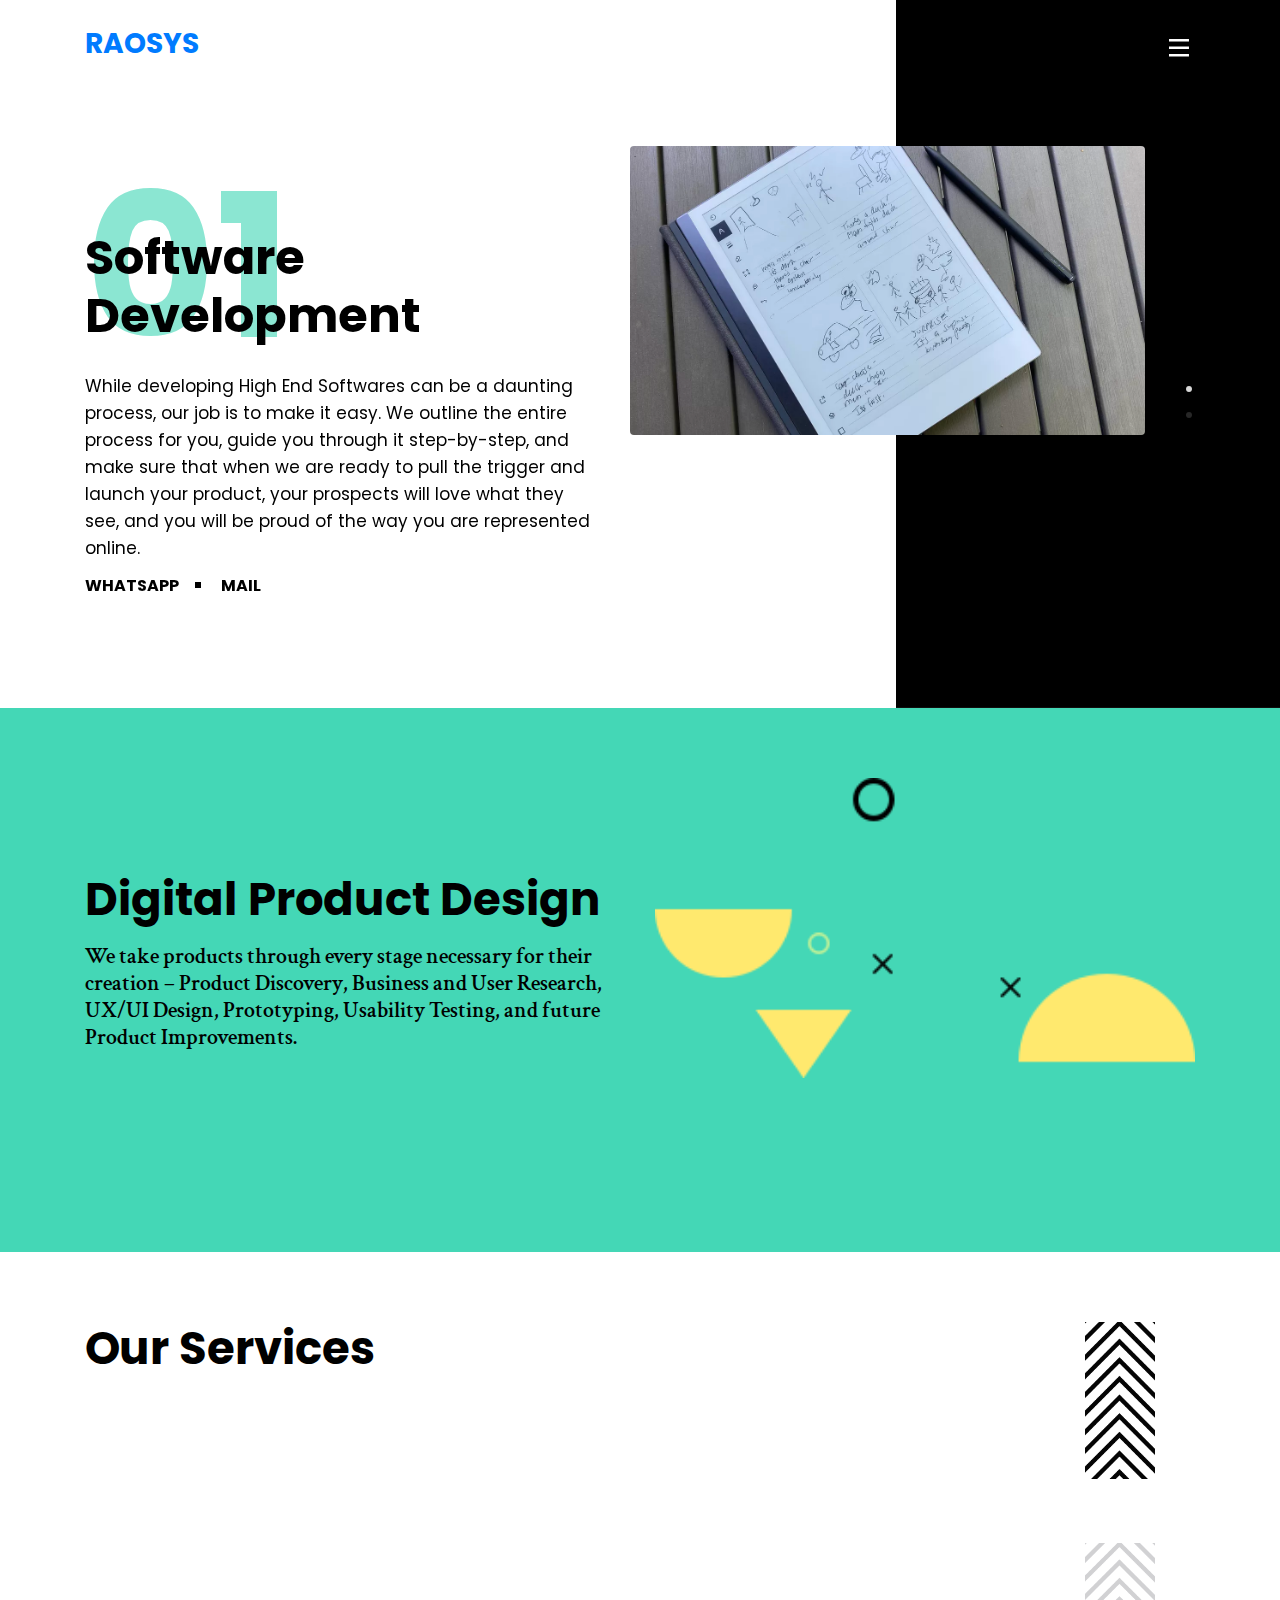
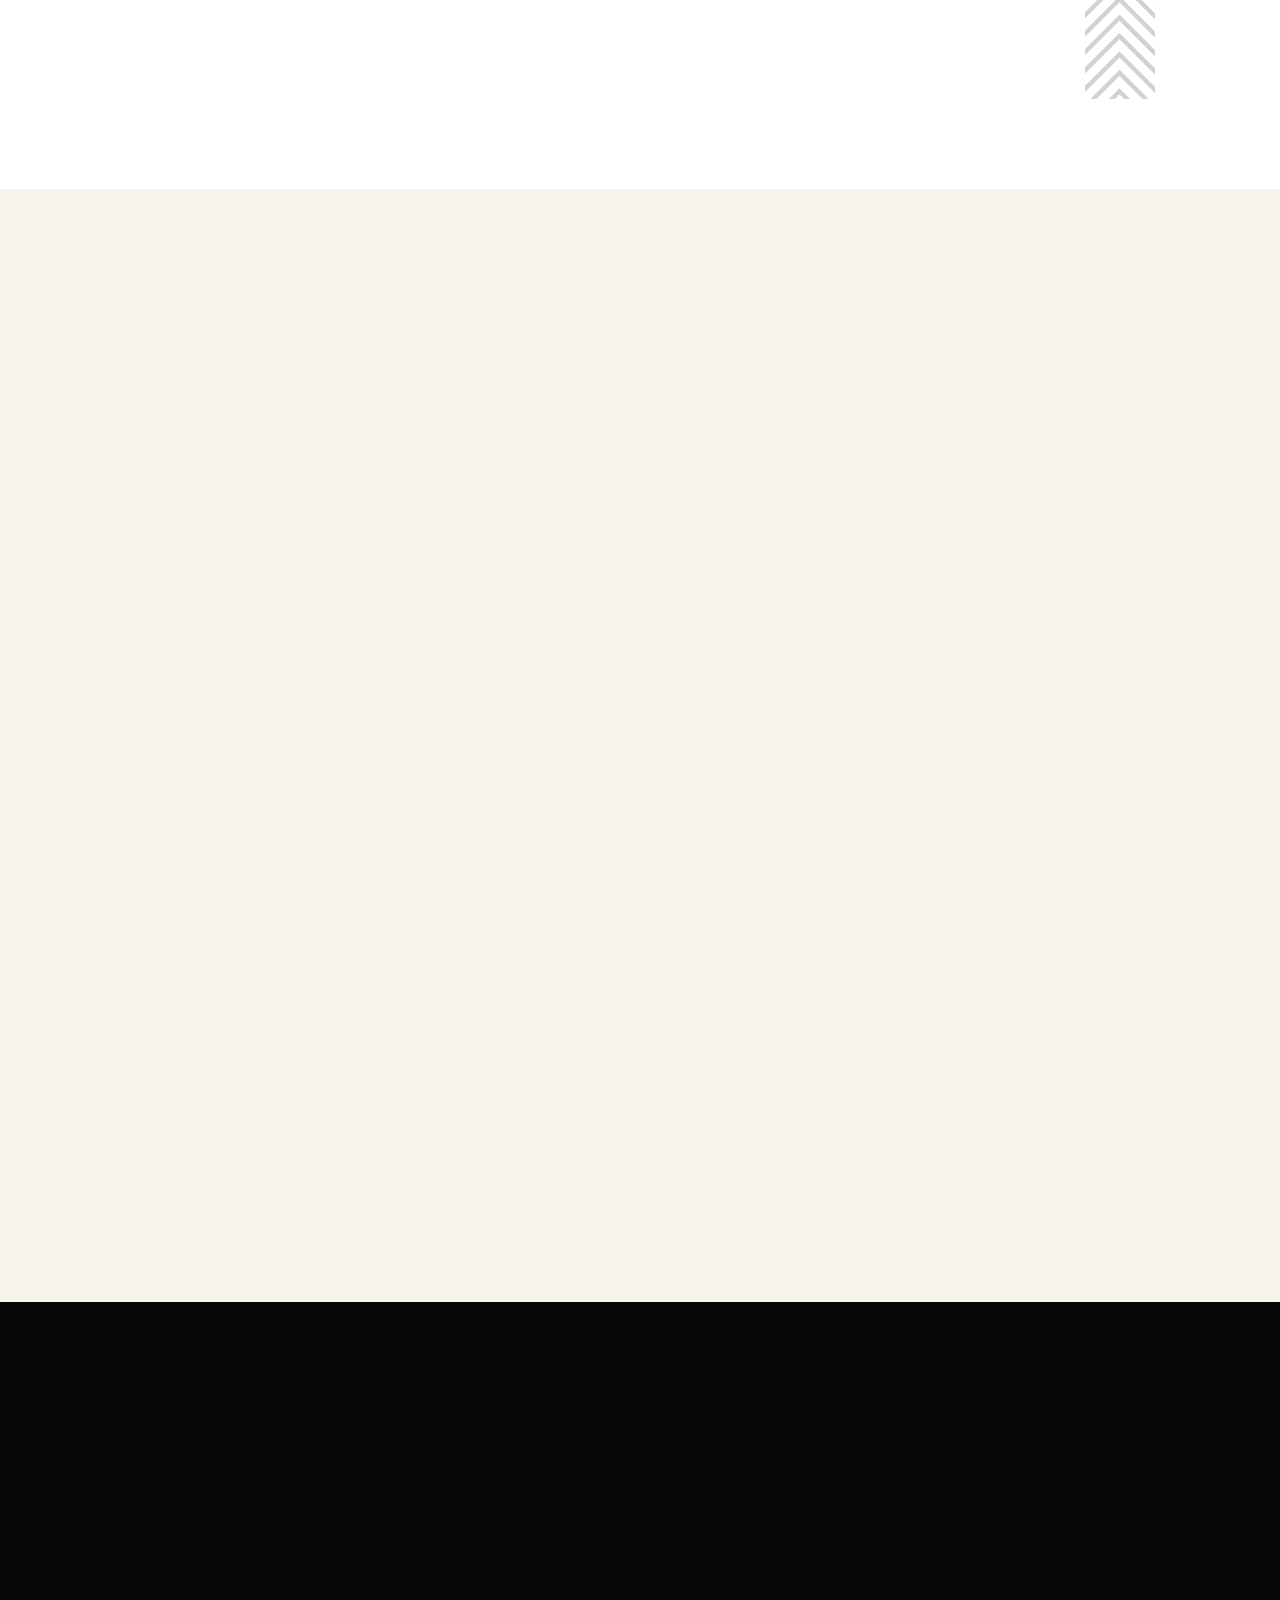
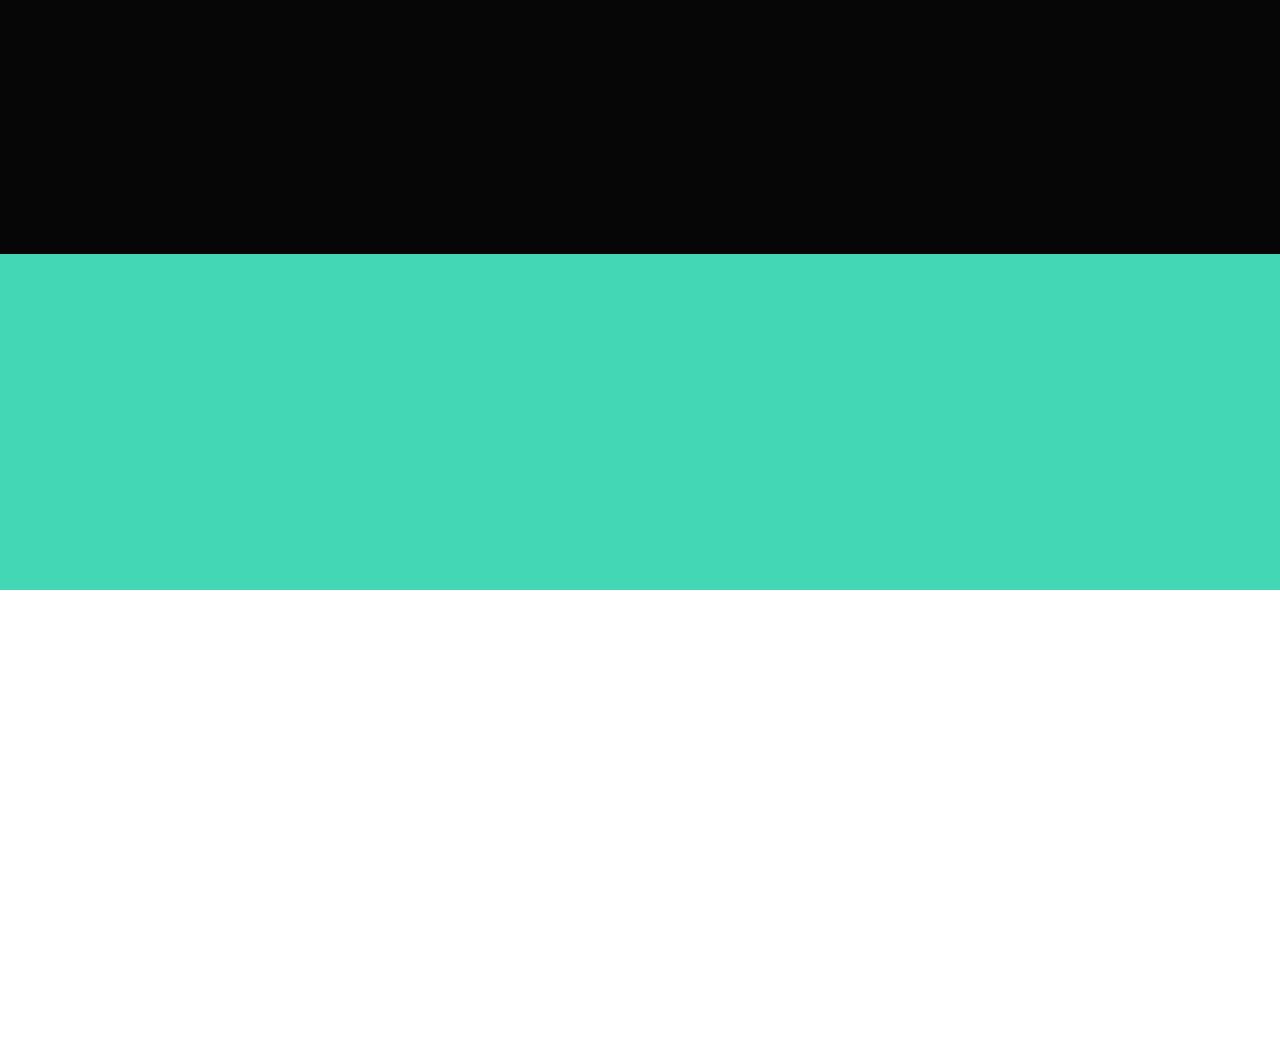
==== commit d3517681: "Update index.html" ====
--- a/index.html
+++ b/index.html
@@ -6,7 +6,7 @@
     <meta name="viewport" content="width=device-width, initial-scale=1.0">
     <meta http-equiv="X-UA-Compatible" content="ie=edge">
     <meta name="description"
-        content="RAOSYS is software deelopment firm in Kakamega Kenya dealing with websites, Erps, Networking and more. We develop softwares from ideas to proof" />
+        content="RAOSYS is software development firm in Kakamega Kenya dealing with websites, Erps, Networking and more. We develop softwares from ideas to proof" />
     <title>RAOSYS</title>
     <link rel="stylesheet" href="assets/vendors/animate.css/animate.min.css">
     <link rel="stylesheet" href="assets/css/style.css">
@@ -76,7 +76,7 @@
                                     <span>Software Development</span>
                                 </h1>
                                 <p class="carousel-item-description" data-animation="animated fadeInRight">
-                                    While developing a websites, and web applications can be a daunting process, our job
+                                    While developing High End Softwares can be a daunting process, our job
                                     is to make it easy. We
                                     outline the entire process for you, guide you through it step-by-step, and make sure
                                     that when we are ready to pull the trigger and launch your product, your prospects
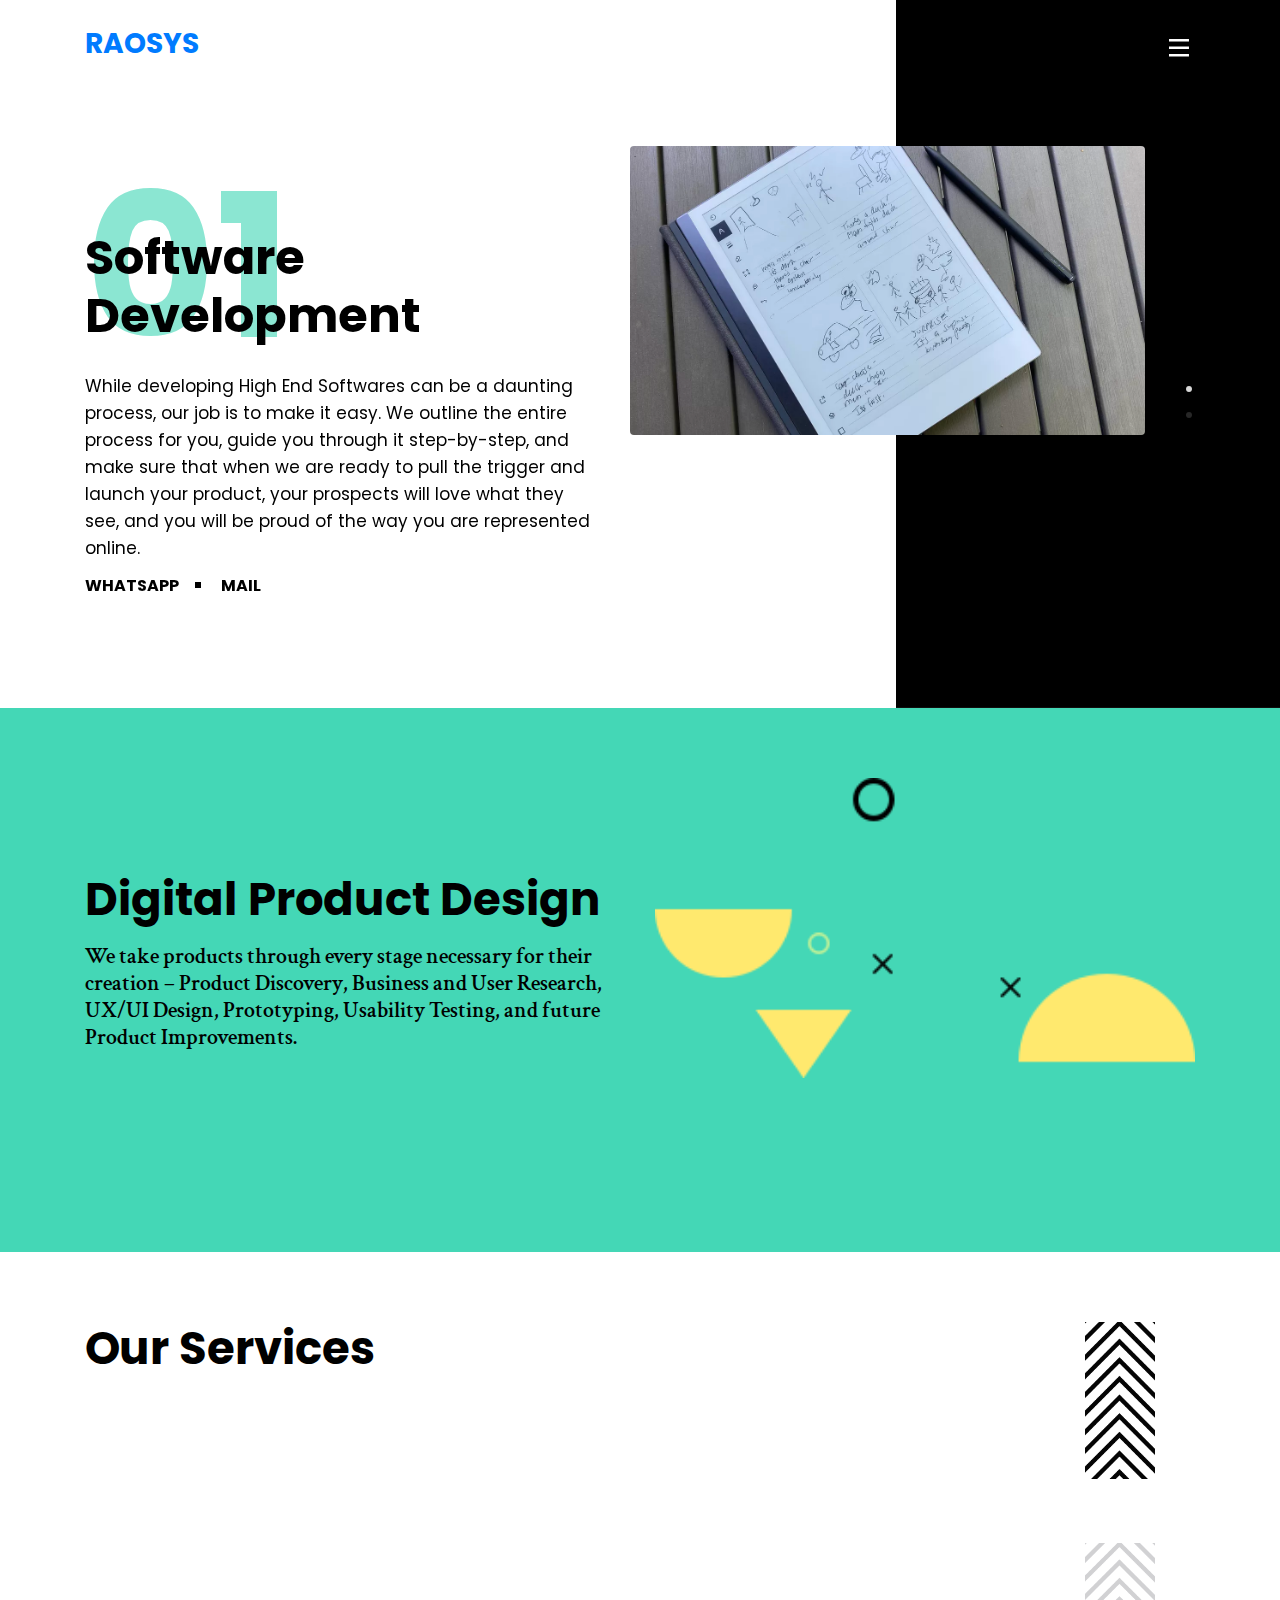
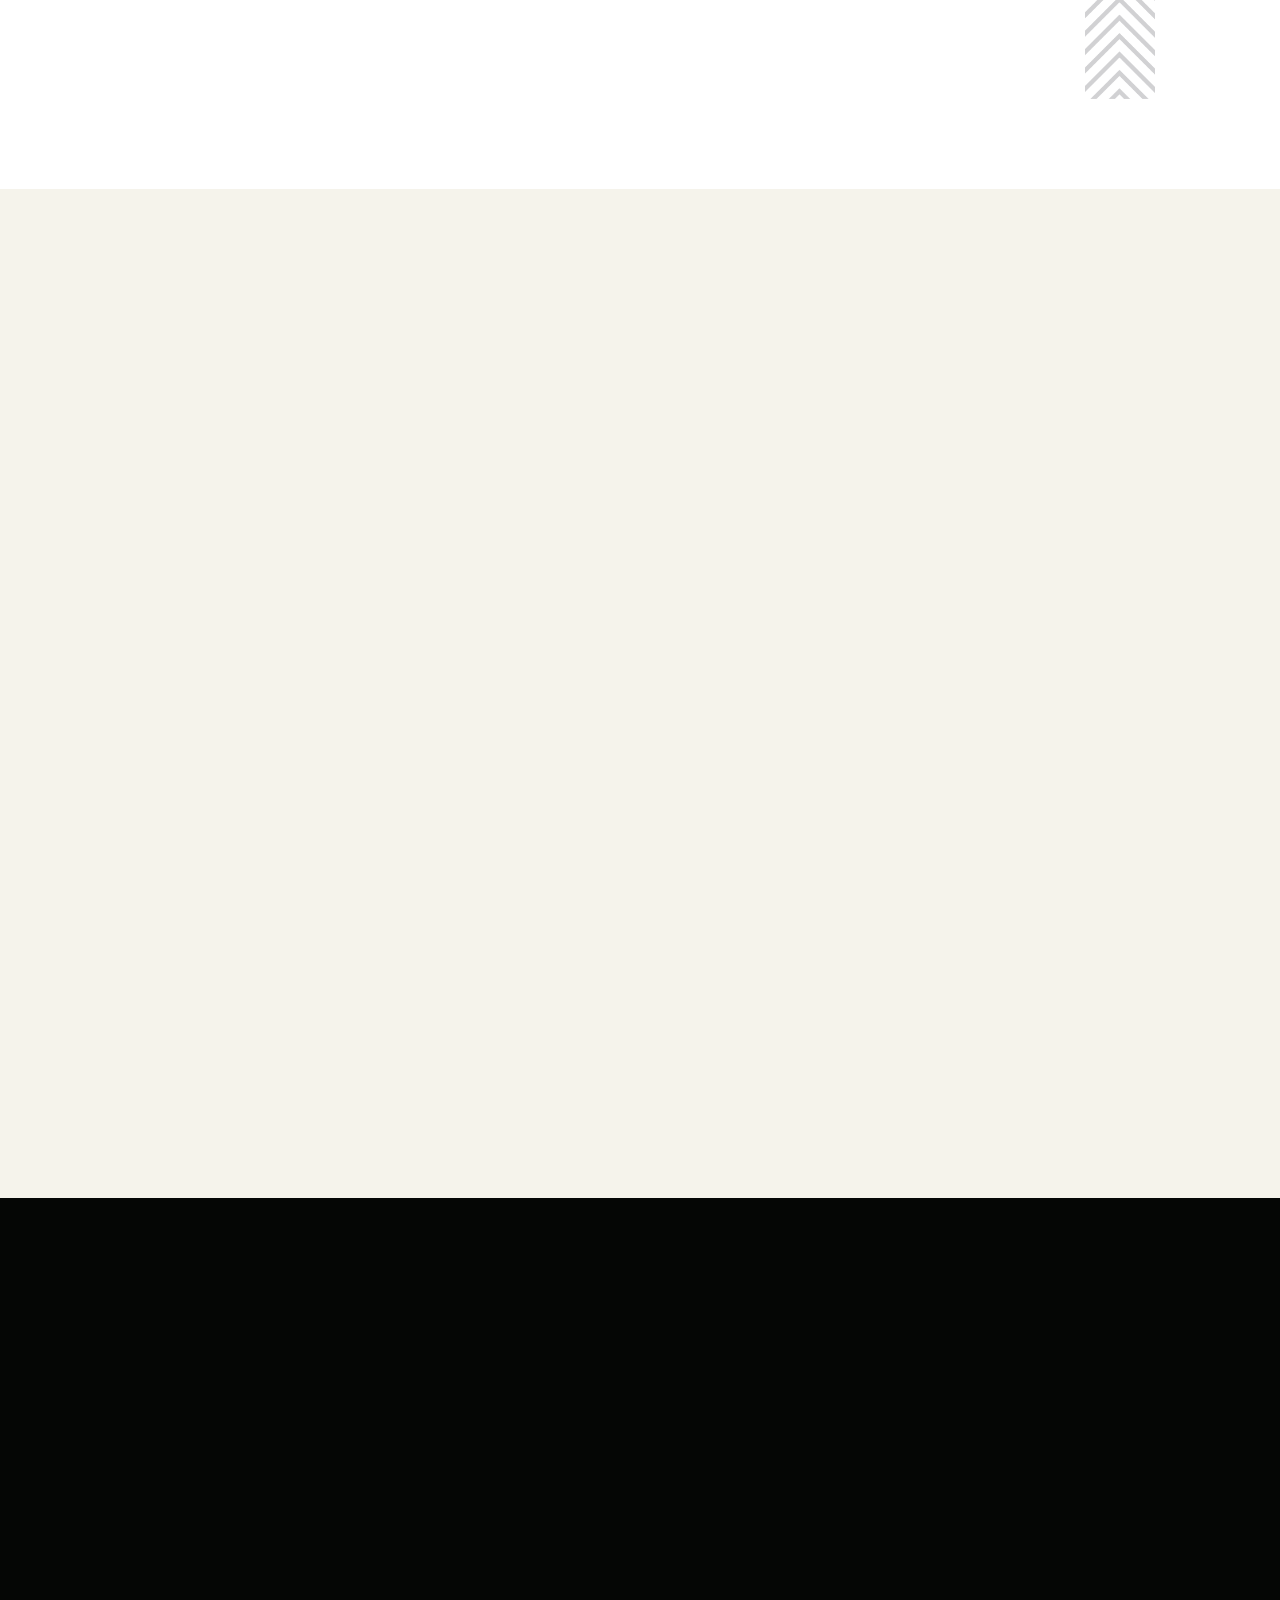
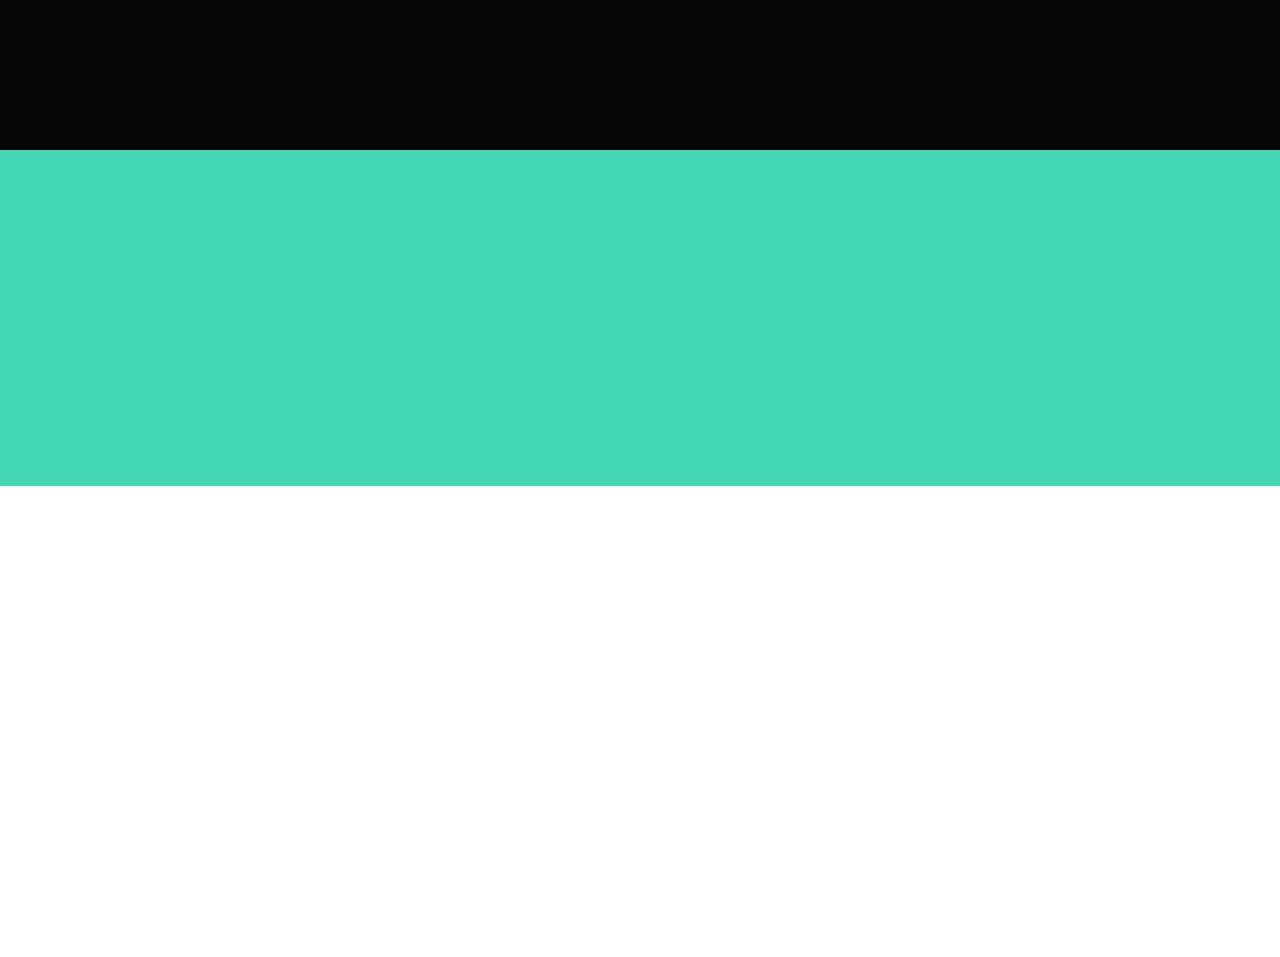
==== commit 85e699fa: "Modified Page For Hotel System" ====
--- a/index.html
+++ b/index.html
@@ -246,7 +246,9 @@
                     <div class="project-card wow fadeInUp">
                         <img src="assets/images/hotel.png" alt="Project" class="project-thumbnail">
                         <h6 class="project-title">RAOSYS HOTEL ERP</h6>
-                        <p class="Project-category">Management app for hotels </p>
+                        <p class="Project-category">A one roof software solution for businesses in the hospitality
+                            indurstry </p>
+                        <a href="/hotel/index.html" class="btn hiro-btn-outline">Explore</a>
                     </div>
                 </div>
                 <div class="col-md-6 project-column-indented">
@@ -260,8 +262,7 @@
                         <h6 class="project-title">RAOSYS POINT OF SALE</h6>
                         <p class="Project-category">Complete point of sale built on vue and a powerful laravel backend
                         </p>
-                        <p>To Explore Project Use Credential Username<kbd>admin@admin.com</kbd> and Password: <kbd>password</kbd></p>
-                        <a href="http://raosys-hotel.herokuapp.com/" target="_blank">Explore Project</a>
+
                     </div>
                 </div>
             </div>
@@ -296,14 +297,14 @@
                                                 class="team-member-thumbnail">
                                             <div class="team-member-details">
                                                 <h6 class="team-member-name">Arnold Wamae</h6>
-                                                <p class="team-member-title">Director</p>
+                                                <p class="team-member-title"></p>
                                             </div>
                                         </div>
                                     </div>
                                     <div class="col-sm-6">
                                         <div class="team-card featured" data-animation="animated flipInY">
-                                            <img src="https://media-exp1.licdn.com/dms/image/C4E03AQHecjEFtlN2rg/profile-displayphoto-shrink_200_200/0/1574997257013?e=1643241600&v=beta&t=BHcOtfmFuDG_uRdJQiqeIwlm83C-VuJZioR0BE-DnSs" alt="Auditor"
-                                                class="team-member-thumbnail">
+                                            <img src="https://media-exp1.licdn.com/dms/image/C4E03AQHecjEFtlN2rg/profile-displayphoto-shrink_200_200/0/1574997257013?e=1643241600&v=beta&t=BHcOtfmFuDG_uRdJQiqeIwlm83C-VuJZioR0BE-DnSs"
+                                                alt="Auditor" class="team-member-thumbnail">
                                             <div class="team-member-details">
                                                 <h6 class="team-member-name">Auditor Ragwira</h6>
                                                 <p class="team-member-title">Director</p>
@@ -346,7 +347,8 @@
                         <p class="font-weight-medium"> Kakamega, <br> Hotel Illusion First Floor</p>
                     </div>
                     <div class="col-md-5 mb-4 mb-md-0">
-                        <p class="font-weight-medium">KE: +254 567 637 0000 <br> info@raosys.com</p>
+                        <p class="font-weight-medium"><a href="tel:+254733282224" target="_blank">KE: +254 (733)
+                                282224</a><br> info@raosys.com</p>
                         <ul class="nav contact-social-links">
                             <li class="nav-item">
                                 <a href="https://support.raosys.com" target="_blank" class="nav-link">
@@ -382,8 +384,8 @@
     </section>
     <footer class="hiro-footer wow fadeInUp">
         <div class="container d-flex flex-wrap justify-content-lg-between align-items-center">
-            <p class="mb-0 footer-text">© <a href="https://www.bootstrapdash.com" target="_blank"
-                    rel="noopener noreferrer" class="text-reset">RAOSYS</a> 2020. All rights reserved.</p>
+            <p class="mb-0 footer-text">© <a href="https://raosys.com" target="_blank" rel="noopener noreferrer"
+                    class="text-reset">RAOSYS</a> 2021. All rights reserved.</p>
             <nav class="footer-nav nav">
                 <a href="#!" class="nav-link">Terms and Conditions</a>
                 <a href="#!" class="nav-link">Privacy Policy</a>
@@ -401,4 +403,4 @@
     </script>
 </body>
 
-</html>
+</html>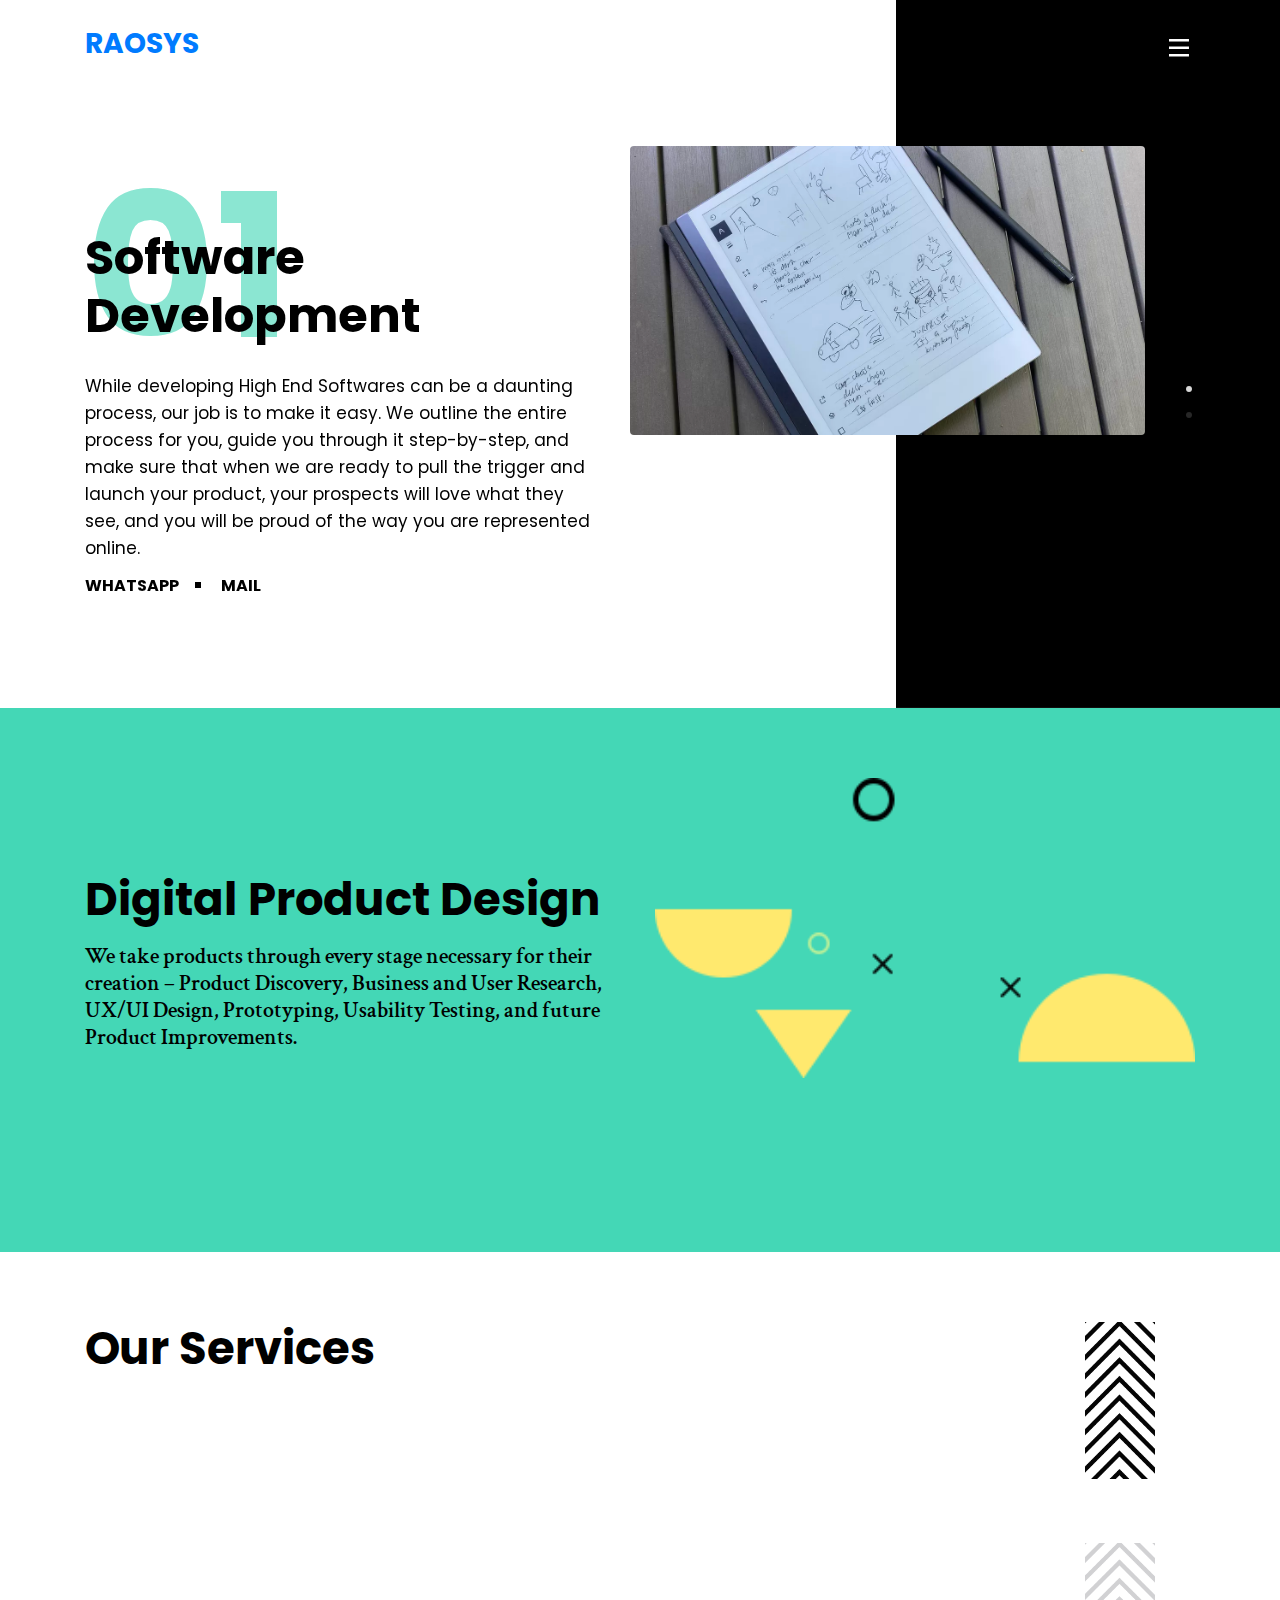
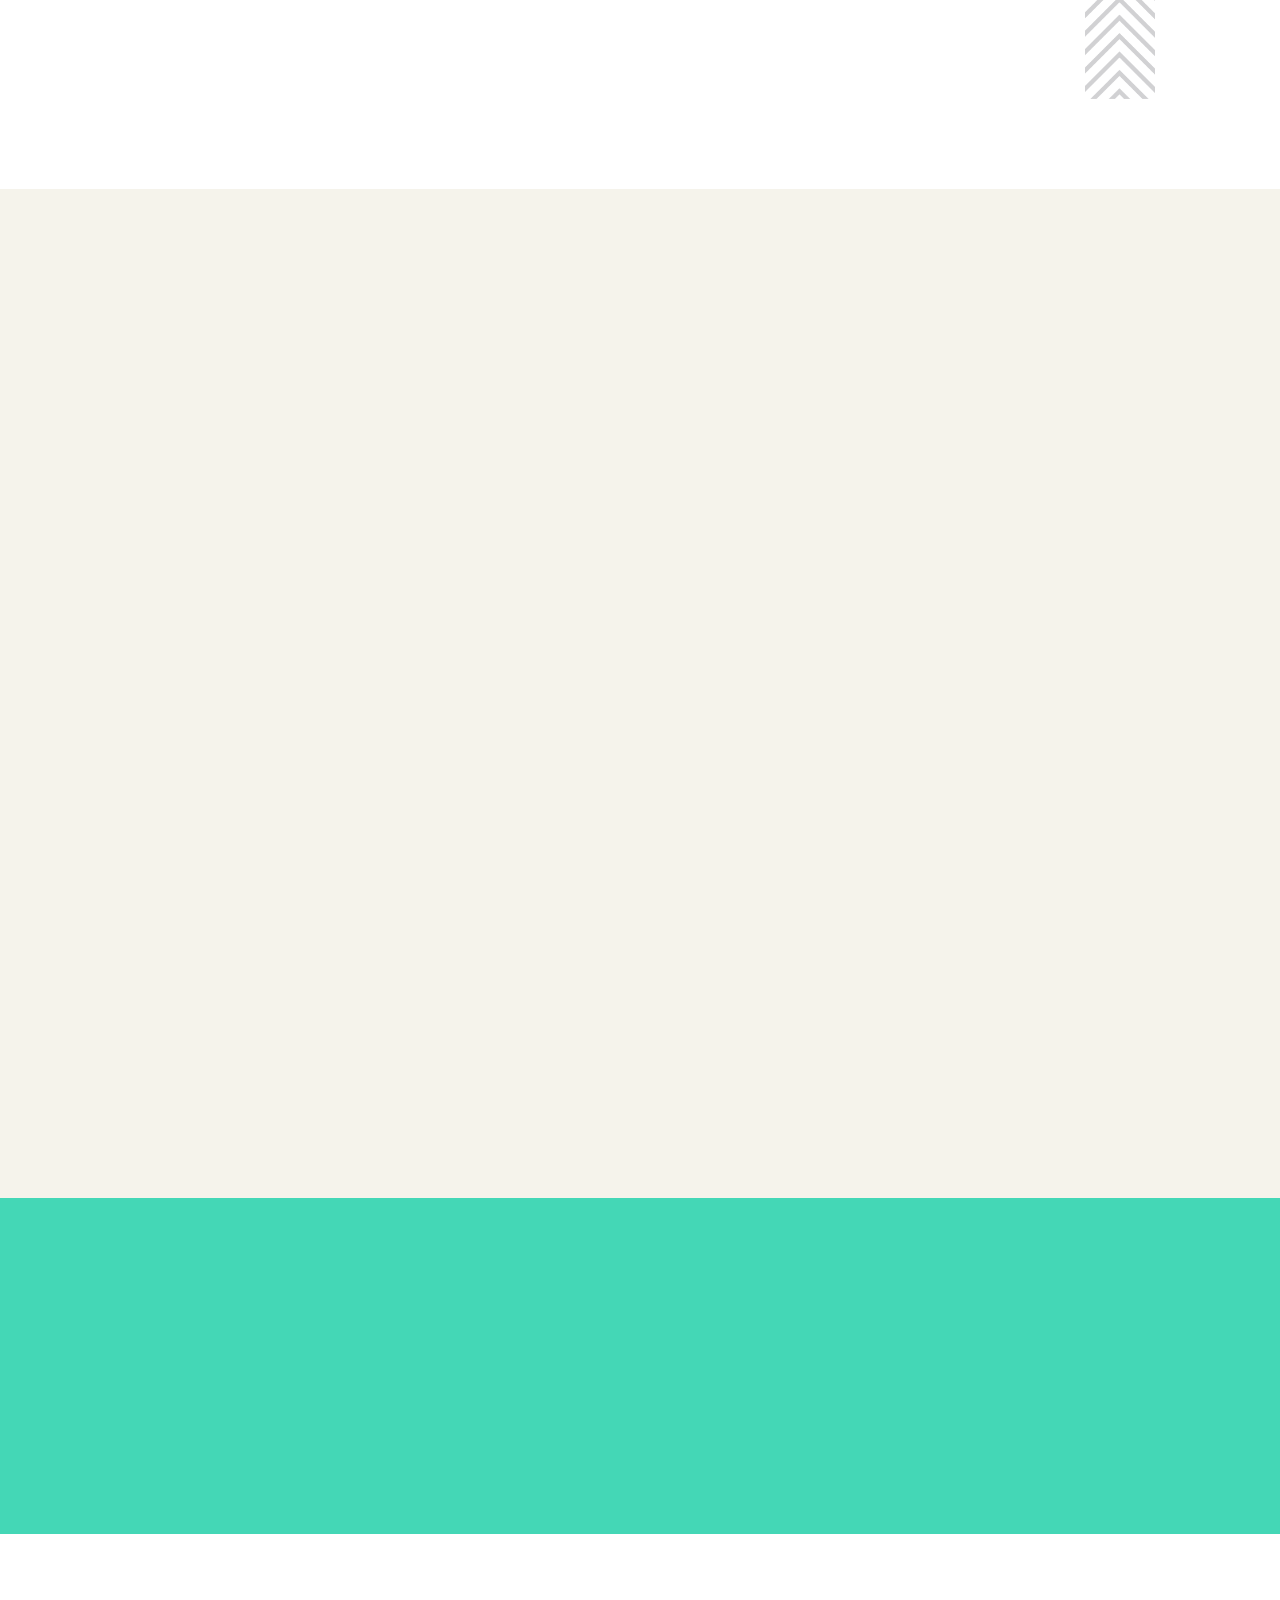
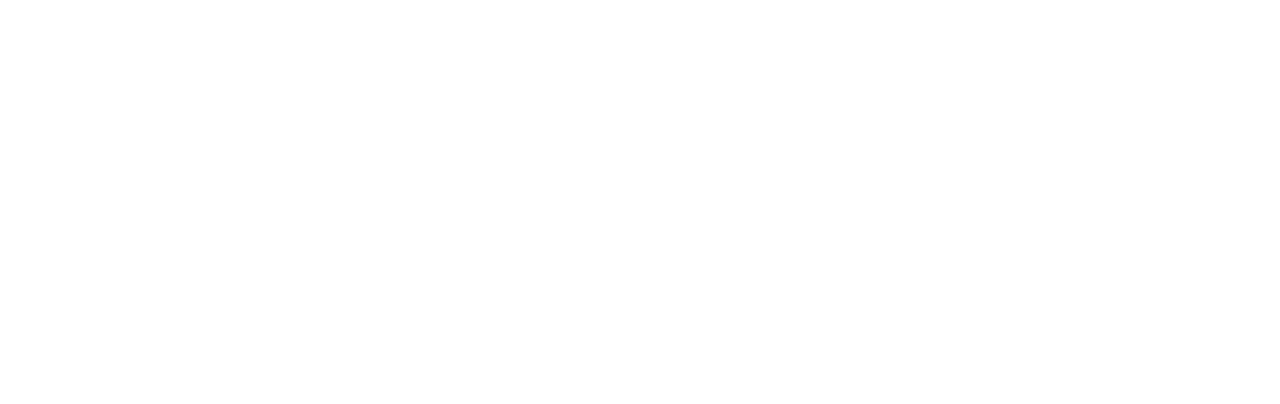
==== commit bc6d5e9a: "Removed Teams" ====
--- a/index.html
+++ b/index.html
@@ -6,7 +6,7 @@
     <meta name="viewport" content="width=device-width, initial-scale=1.0">
     <meta http-equiv="X-UA-Compatible" content="ie=edge">
     <meta name="description"
-        content="RAOSYS is software development firm in Kakamega Kenya dealing with websites, Erps, Networking and more. We develop softwares from ideas to proof" />
+        content="RAOSYS is an Hospitality indurstry software development firm in Kakamega Kenya dealing with websites, Erps, Networking and more with a key focus for business in the hospitality industry. We develop softwares from ideas to proof" />
     <title>RAOSYS</title>
     <link rel="stylesheet" href="assets/vendors/animate.css/animate.min.css">
     <link rel="stylesheet" href="assets/css/style.css">
@@ -21,16 +21,15 @@
             var s = document.getElementsByTagName('script')[0]; s.parentNode.insertBefore(po, s);
         })();
     </script>
-
-
     <!-- Global site tag (gtag.js) - Google Analytics -->
-    <script async src="https://www.googletagmanager.com/gtag/js?id=G-7LMJTZR91N"></script>
+    <script async src="https://www.googletagmanager.com/gtag/js?id=UA-220097494-1">
+    </script>
     <script>
         window.dataLayer = window.dataLayer || [];
         function gtag() { dataLayer.push(arguments); }
         gtag('js', new Date());
 
-        gtag('config', 'G-7LMJTZR91N');
+        gtag('config', 'UA-220097494-1');
     </script>
 </head>
 
@@ -268,57 +267,7 @@
             </div>
         </div>
     </section>
-    <section class="team-section hiro-section">
-        <div class="container">
-            <div class="row">
-                <div class="col-md-5 wow fadeInUp">
-                    <h2 class="section-title">Meet <br> The Team</h2>
-                    <p class="section-text-light">A smart and hardworking team. Consisting of a web developer, mobile
-                        developer and ambitions enterprenuers</p>
-                    <div>
-                        <a class="carousel-control-prev" href="#hiroTeamCarousel" role="button" data-slide="prev">
-                            <img src="assets/images/arrow_left.png" alt="left arrow" width="20px">
-                            <span class="sr-only">Previous</span>
-                        </a>
-                        <a class="carousel-control-next" href="#hiroTeamCarousel" role="button" data-slide="next">
-                            <img src="assets/images/Arrow_right.png" alt="right arrow" width="20px">
-                            <span class="sr-only">Next</span>
-                        </a>
-                    </div>
-                </div>
-                <div class="col-md-7 wow fadeInRight">
-                    <div id="hiroTeamCarousel" class="hiro-team-carousel carousel slide" data-ride="carousel">
-                        <div class="carousel-inner" role="listbox">
-                            <div class="carousel-item active">
-                                <div class="row">
-                                    <div class="col-sm-6">
-                                        <div class="team-card" data-animation="animated flipInY">
-                                            <img src="assets/images/wamae.jpeg" alt="Arnold Wamae"
-                                                class="team-member-thumbnail">
-                                            <div class="team-member-details">
-                                                <h6 class="team-member-name">Arnold Wamae</h6>
-                                                <p class="team-member-title"></p>
-                                            </div>
-                                        </div>
-                                    </div>
-                                    <div class="col-sm-6">
-                                        <div class="team-card featured" data-animation="animated flipInY">
-                                            <img src="https://media-exp1.licdn.com/dms/image/C4E03AQHecjEFtlN2rg/profile-displayphoto-shrink_200_200/0/1574997257013?e=1643241600&v=beta&t=BHcOtfmFuDG_uRdJQiqeIwlm83C-VuJZioR0BE-DnSs"
-                                                alt="Auditor" class="team-member-thumbnail">
-                                            <div class="team-member-details">
-                                                <h6 class="team-member-name">Auditor Ragwira</h6>
-                                                <p class="team-member-title">Director</p>
-                                            </div>
-                                        </div>
-                                    </div>
-                                </div>
-                            </div>
-                        </div>
-                    </div>
-                </div>
-            </div>
-        </div>
-    </section>
+    
     <section class="career-section hiro-section bg-primary">
         <div class="container">
             <div class="row">
@@ -403,4 +352,4 @@
     </script>
 </body>
 
-</html>+</html>
